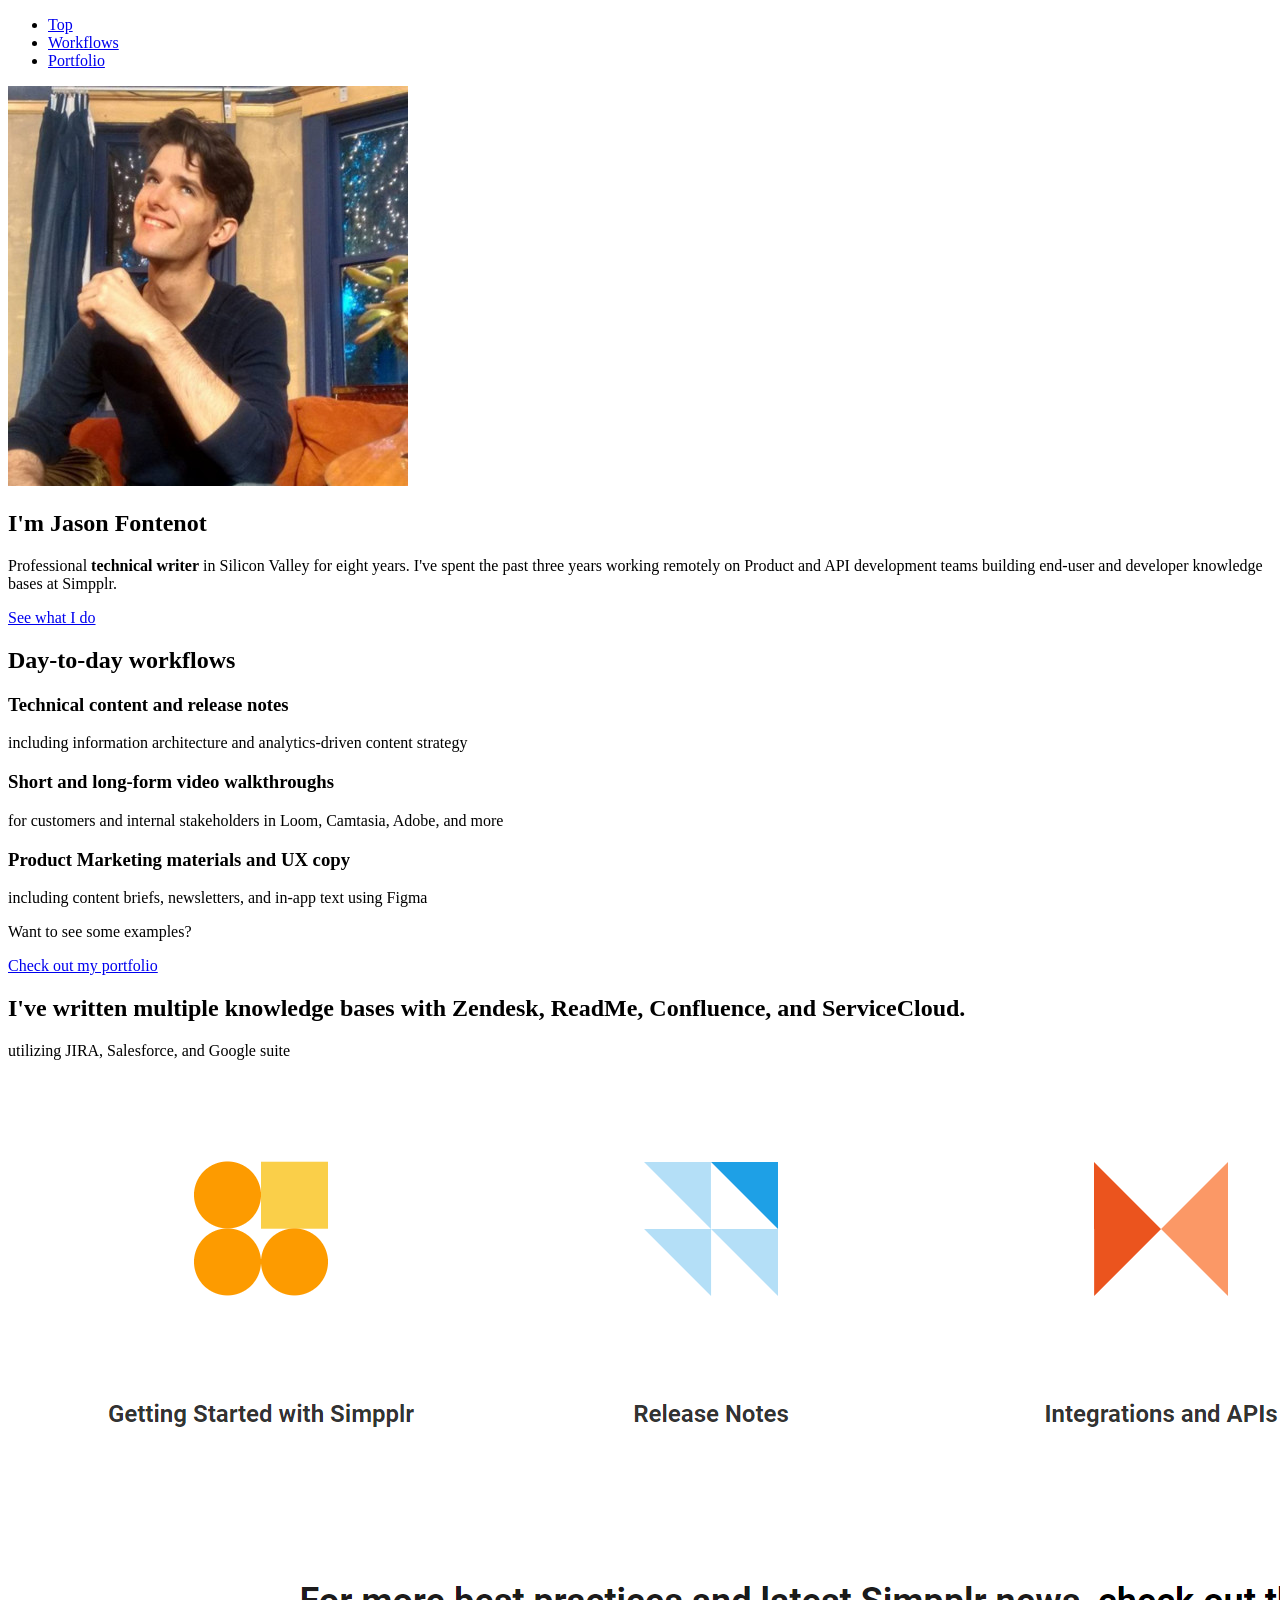
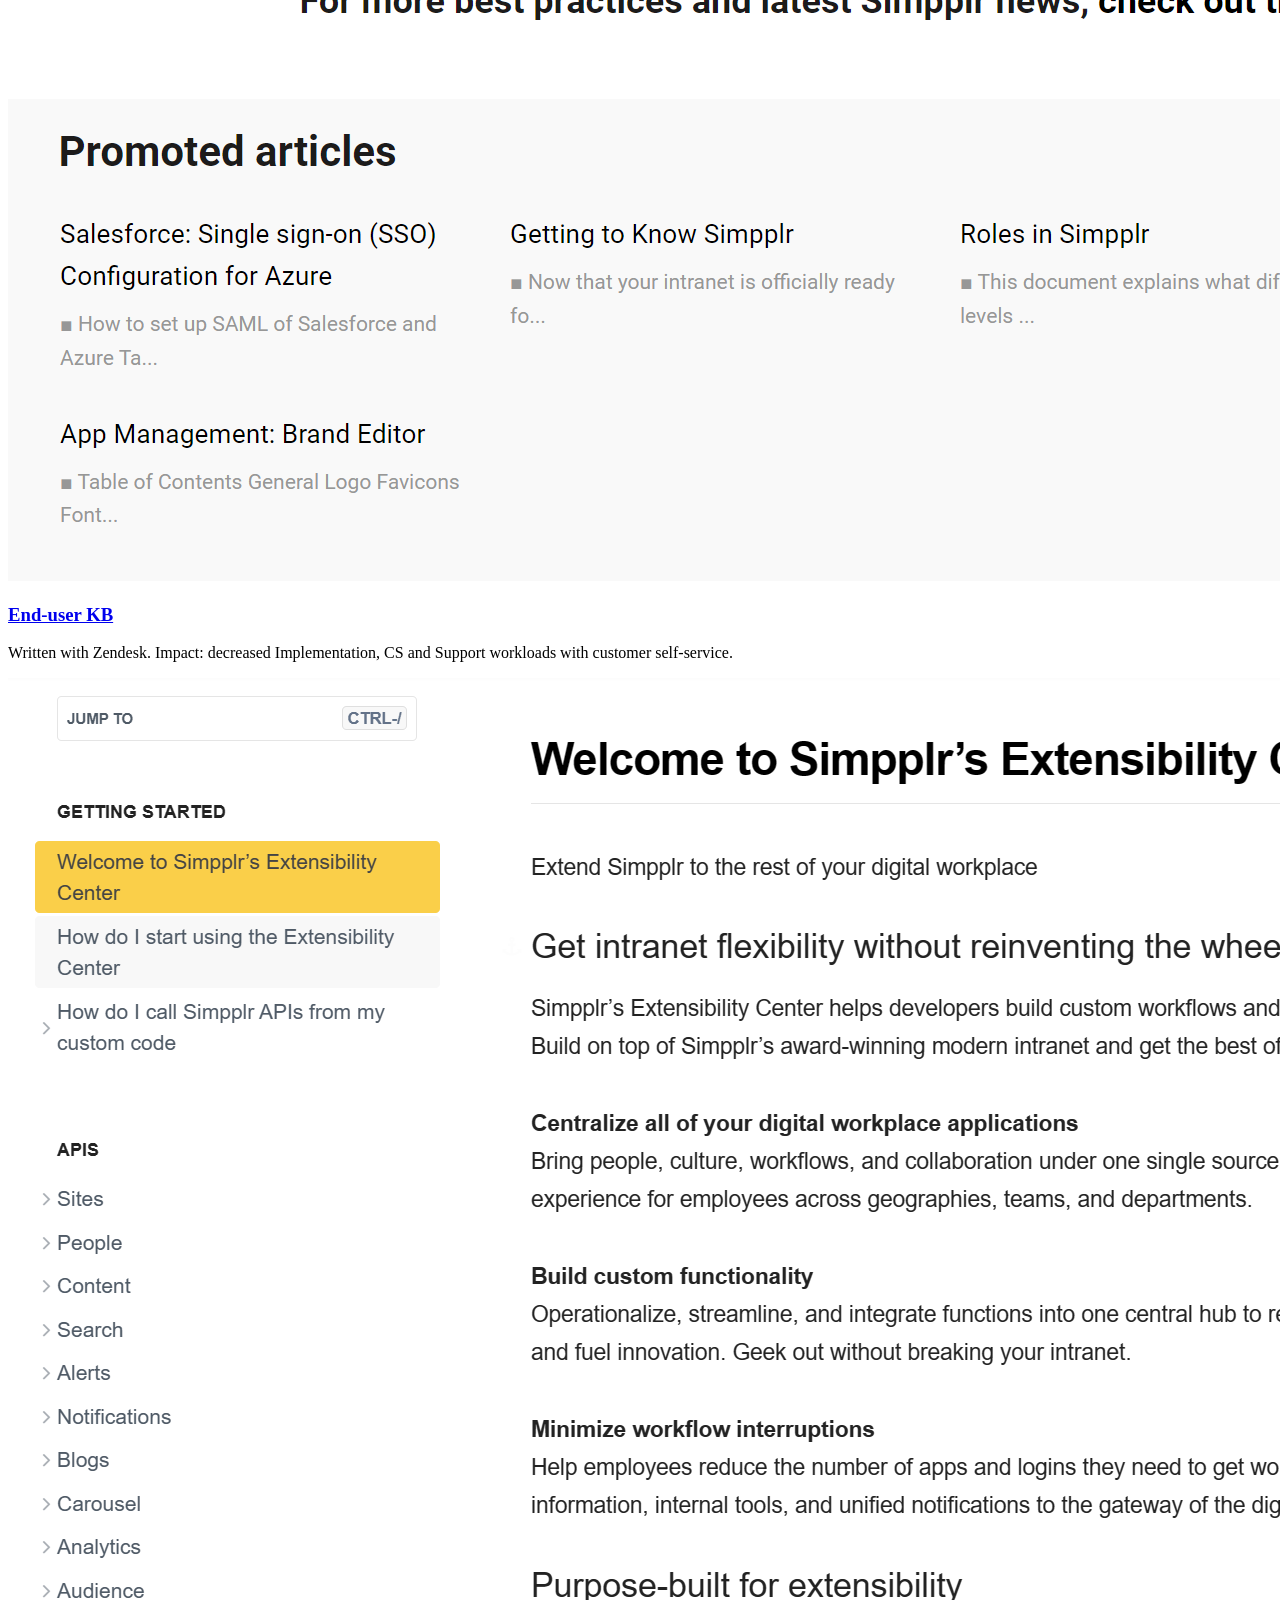
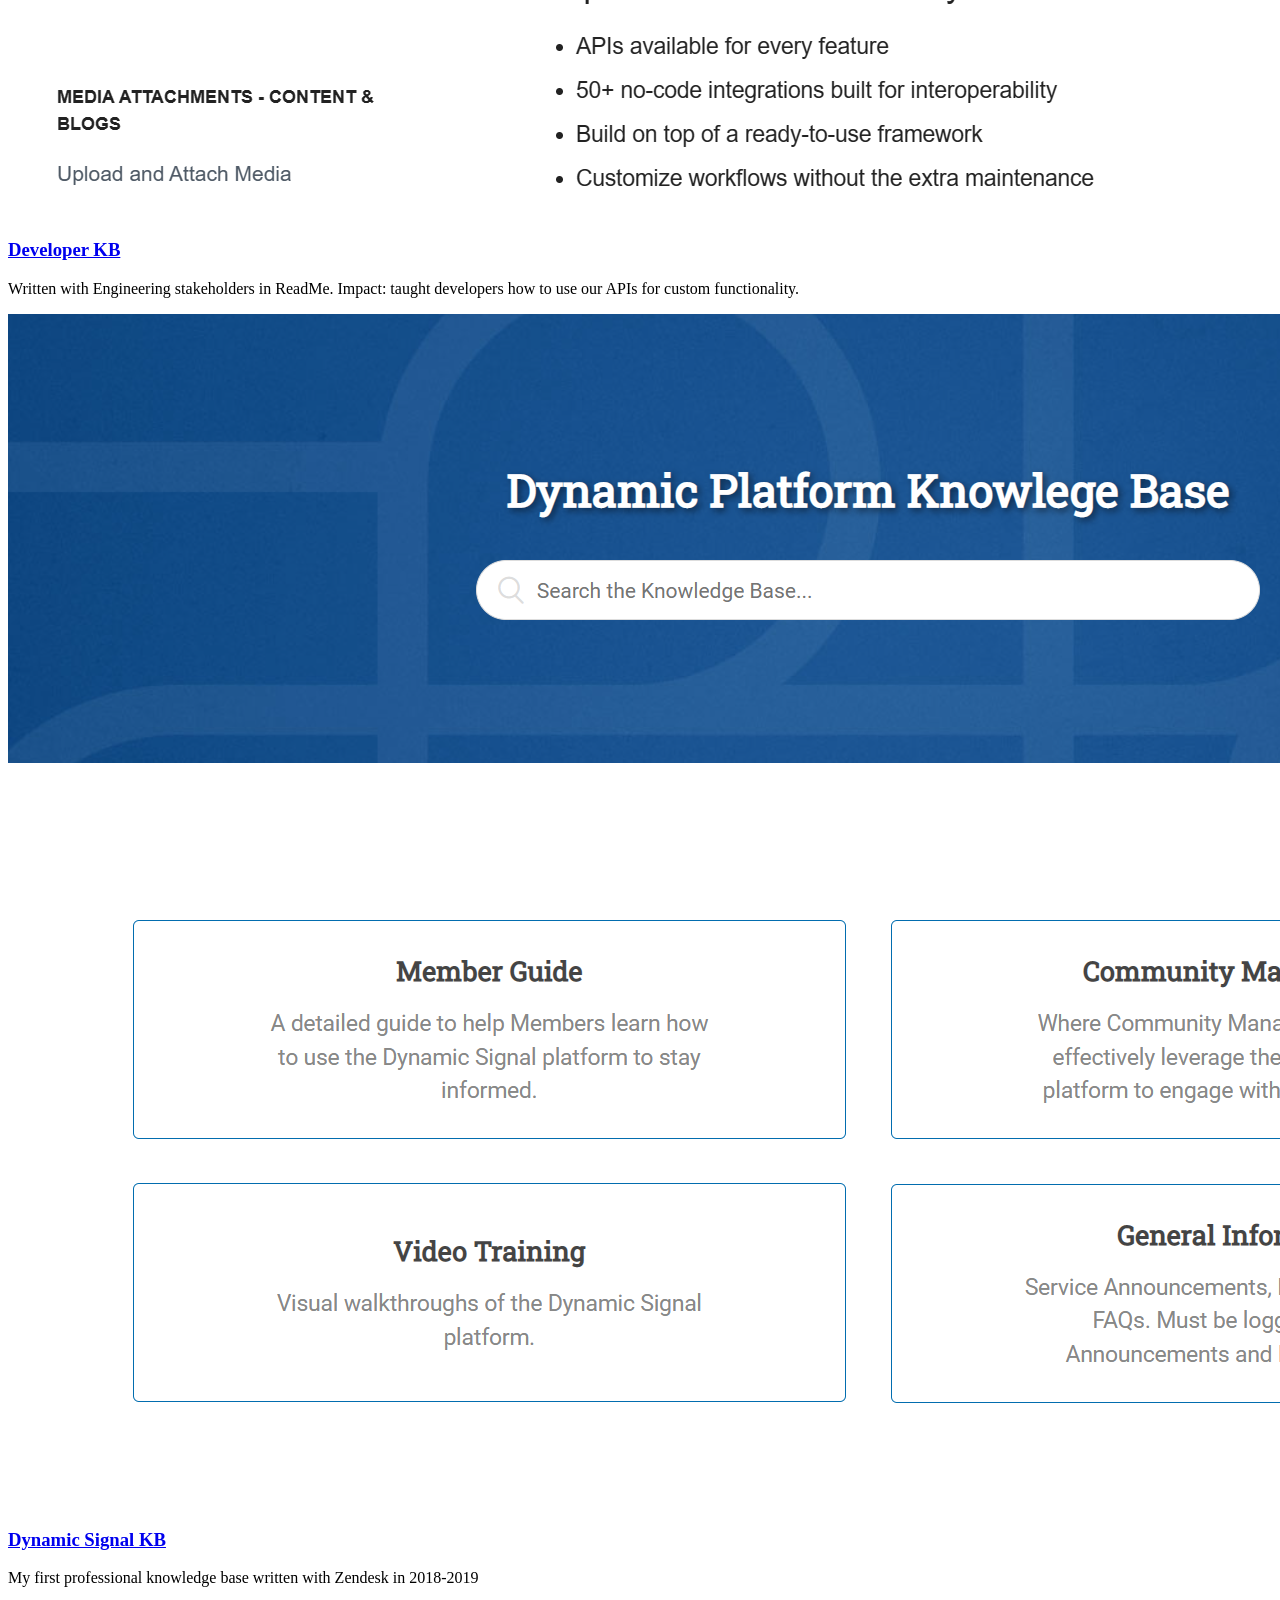
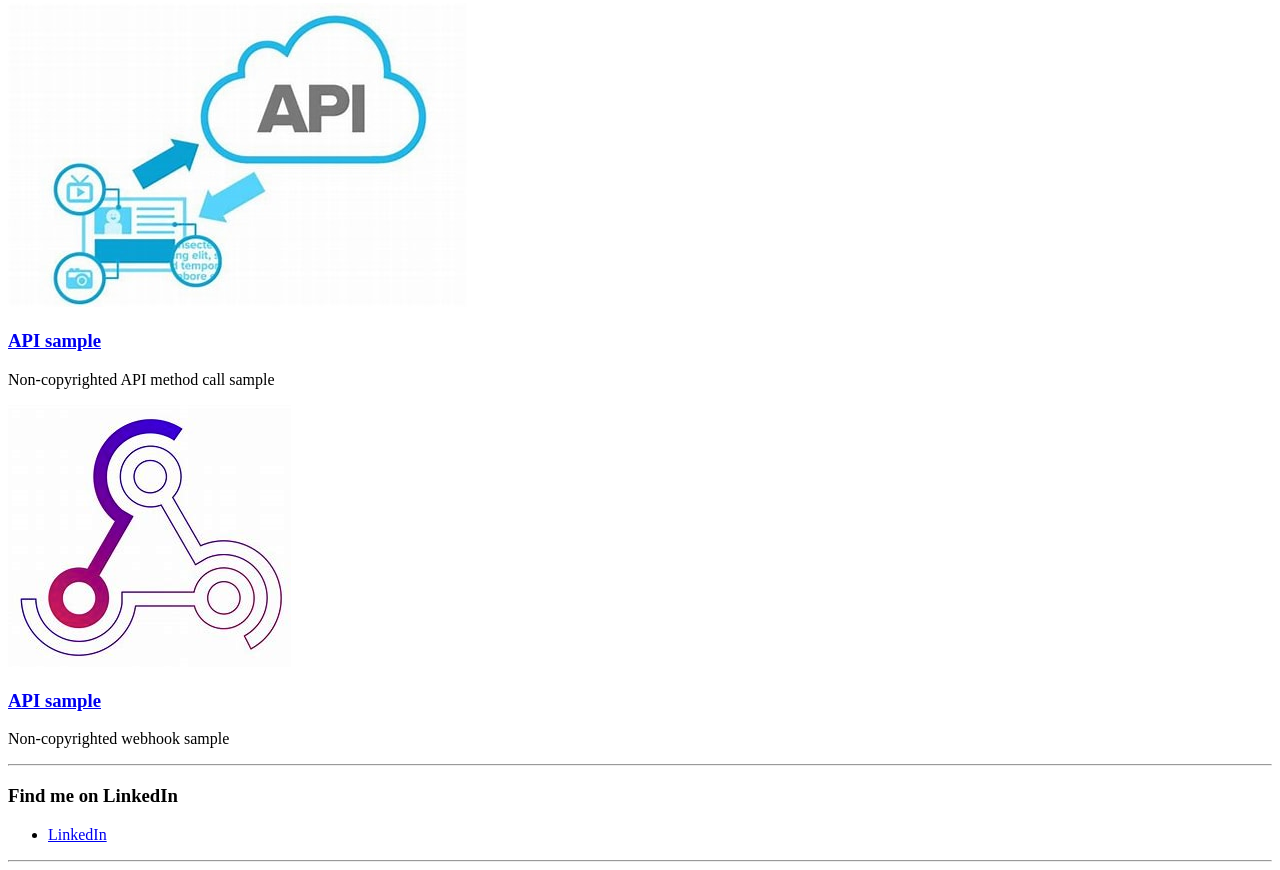
==== index.html @ 1c4f6314 "Add files via upload" ====
<!DOCTYPE HTML>
<!--
	Miniport by HTML5 UP
	html5up.net | @ajlkn
	Free for personal and commercial use under the CCA 3.0 license (html5up.net/license)
-->
<html>
	<head>
		<title>Miniport by HTML5 UP</title>
		<meta charset="utf-8" />
		<meta name="viewport" content="width=device-width, initial-scale=1, user-scalable=no" />
		<link rel="stylesheet" href="assets/css/main.css" />
	</head>
	<body class="is-preload">

		<!-- Nav -->
			<nav id="nav">
				<ul class="container">
					<li><a href="#top">Top</a></li>
					<li><a href="#work">Workflows</a></li>
					<li><a href="#portfolio">Portfolio</a></li>
				</ul>
			</nav>

		<!-- Home -->
			<article id="top" class="wrapper style1">
				<div class="container">
					<div class="row">
						<div class="col-4 col-5-large col-12-medium">
							<span class="image fit"><img src="images/me1.jpeg" alt="" /></span>
						</div>
						<div class="col-8 col-7-large col-12-medium">
							<header>
								<h1>I'm <strong>Jason Fontenot</strong></h1>
							</header>
							<p>Professional <strong>technical writer</strong> in Silicon Valley for eight years. I've spent the past three years working remotely on Product and API development teams building end-user and developer knowledge bases at Simpplr.</p>
							<a href="#work" class="button large scrolly">See what I do</a>
						</div>
					</div>
				</div>
			</article>

		<!-- Work -->
			<article id="work" class="wrapper style2">
				<div class="container">
					<header>
						<h2>Day-to-day workflows</h2>
					</header>
					<div class="row aln-center">
						<div class="col-4 col-6-medium col-12-small">
							<section class="box style1">
								<span class="icon featured fa-comments"></span>
								<h3>Technical content and release notes</h3>
								<p>including information architecture and analytics-driven content strategy</p>
							</section>
						</div>
						<div class="col-4 col-6-medium col-12-small">
							<section class="box style1">
								<span class="icon solid featured fa-camera-retro"></span>
								<h3>Short and long-form video walkthroughs</h3>
								<p>for customers and internal stakeholders in Loom, Camtasia, Adobe, and more</p>
							</section>
						</div>
						<div class="col-4 col-6-medium col-12-small">
							<section class="box style1">
								<span class="icon featured fa-thumbs-up"></span>
								<h3>Product Marketing materials and UX copy</h3>
								<p>including content briefs, newsletters, and in-app text using Figma</p>
							</section>
						</div>
					</div>
					<footer>
						<p>Want to see some examples?</p>
						<a href="#portfolio" class="button large scrolly">Check out my portfolio</a>
					</footer>
				</div>
			</article>

		<!-- Portfolio -->
			<article id="portfolio" class="wrapper style3">
				<div class="container">
					<header>
						<h2>I've written multiple knowledge bases with Zendesk, ReadMe, Confluence, and ServiceCloud.</h2>
						<p>utilizing JIRA, Salesforce, and Google suite</p>
					</header>
					<div class="row">
						<div class="col-4 col-6-medium col-12-small">
							<article class="box style2">
								<a href="#" class="image featured"><img src="images/2.png" alt="" /></a>
								<h3><a href="https://support.simpplr.com">End-user KB</a></h3>
								<p>Written with Zendesk. Impact: decreased Implementation, CS and Support workloads with customer self-service.</p>
							</article>
						</div>
						<div class="col-4 col-6-medium col-12-small">
							<article class="box style2">
								<a href="#" class="image featured"><img src="images/3.png" alt="" /></a>
								<h3><a href="https://developer.simpplr.com">Developer KB</a></h3>
								<p>Written with Engineering stakeholders in ReadMe. Impact: taught developers how to use our APIs for custom functionality. </p>
							</article>
						</div>
						<div class="col-4 col-6-medium col-12-small">
							<article class="box style2">
								<a href="#" class="image featured"><img src="images/4.png" alt="" /></a>
								<h3><a href="https://support.dynamicsignal.com">Dynamic Signal KB</a></h3>
								<p>My first professional knowledge base written with Zendesk in 2018-2019</p>
							</article>
						</div>
						<div class="col-4 col-6-medium col-12-small">
							<article class="box style2">
								<a href="#" class="image featured"><img src="images/api_method_call.jpeg" alt="" /></a>
								<h3><a href="https://drive.google.com/file/d/165rZLOHbau5ZhOkybQP9FbZxu6Ftj5J6/view?usp=share_link">API sample</a></h3>
								<p>Non-copyrighted API method call sample</p>
							</article>
						</div>
						<div class="col-4 col-6-medium col-12-small">
							<article class="box style2">
								<a href="#" class="image featured"><img src="images/webhook3.png" alt="" /></a>
								<h3><a href="https://drive.google.com/file/d/1gLzHVwP81_8D7y2-YmIqCw_utm7JbhBW/view?usp=share_link">API sample</a></h3>
								<p>Non-copyrighted webhook sample</p>
							</article>
						</div>
					</div>
				</div>
			</article>

		
						<div class="col-12">
							<hr />
							<h3>Find me on LinkedIn</h3>
							<ul class="social">
								<li><a href="https://www.linkedin.com/in/jason-f-2b9b86119/" class="icon brands fa-linkedin-in"><span class="label">LinkedIn</span></a></li>
								<!--
								<li><a href="#" class="icon solid fa-rss"><span>RSS</span></a></li>
								<li><a href="#" class="icon brands fa-instagram"><span>Instagram</span></a></li>
								<li><a href="#" class="icon brands fa-foursquare"><span>Foursquare</span></a></li>
								<li><a href="#" class="icon brands fa-skype"><span>Skype</span></a></li>
								<li><a href="#" class="icon brands fa-soundcloud"><span>Soundcloud</span></a></li>
								<li><a href="#" class="icon brands fa-youtube"><span>YouTube</span></a></li>
								<li><a href="#" class="icon brands fa-blogger"><span>Blogger</span></a></li>
								<li><a href="#" class="icon brands fa-flickr"><span>Flickr</span></a></li>
								<li><a href="#" class="icon brands fa-vimeo"><span>Vimeo</span></a></li>
								-->
							</ul>
							<hr />
						</div>
					</div>
				</div>
			</article>

		<!-- Scripts -->
			<script src="assets/js/jquery.min.js"></script>
			<script src="assets/js/jquery.scrolly.min.js"></script>
			<script src="assets/js/browser.min.js"></script>
			<script src="assets/js/breakpoints.min.js"></script>
			<script src="assets/js/util.js"></script>
			<script src="assets/js/main.js"></script>

	</body>
</html>
---- assets/css/main.css ----
@import url("https://fonts.googleapis.com/css?family=Open+Sans:300,300italic,600,600italic,700");
@import url("fontawesome-all.min.css");

/*
	Miniport by HTML5 UP
	html5up.net | @ajlkn
	Free for personal and commercial use under the CCA 3.0 license (html5up.net/license)
*/

html, body, div, span, applet, object,
iframe, h1, h2, h3, h4, h5, h6, p, blockquote,
pre, a, abbr, acronym, address, big, cite,
code, del, dfn, em, img, ins, kbd, q, s, samp,
small, strike, strong, sub, sup, tt, var, b,
u, i, center, dl, dt, dd, ol, ul, li, fieldset,
form, label, legend, table, caption, tbody,
tfoot, thead, tr, th, td, article, aside,
canvas, details, embed, figure, figcaption,
footer, header, hgroup, menu, nav, output, ruby,
section, summary, time, mark, audio, video {
	margin: 0;
	padding: 0;
	border: 0;
	font-size: 100%;
	font: inherit;
	vertical-align: baseline;}

article, aside, details, figcaption, figure,
footer, header, hgroup, menu, nav, section {
	display: block;}

body {
	line-height: 1;
}

ol, ul {
	list-style: none;
}

blockquote, q {
	quotes: none;
}

	blockquote:before, blockquote:after, q:before, q:after {
		content: '';
		content: none;
	}

table {
	border-collapse: collapse;
	border-spacing: 0;
}

body {
	-webkit-text-size-adjust: none;
}

mark {
	background-color: transparent;
	color: inherit;
}

input::-moz-focus-inner {
	border: 0;
	padding: 0;
}

input, select, textarea {
	-moz-appearance: none;
	-webkit-appearance: none;
	-ms-appearance: none;
	appearance: none;
}

/* Basic */

	html {
		box-sizing: border-box;
	}

	*, *:before, *:after {
		box-sizing: inherit;
	}

	body {
		padding-top: 3.5em;
	}

		body.is-preload *, body.is-preload *:before, body.is-preload *:after {
			-moz-animation: none !important;
			-webkit-animation: none !important;
			-ms-animation: none !important;
			animation: none !important;
			-moz-transition: none !important;
			-webkit-transition: none !important;
			-ms-transition: none !important;
			transition: none !important;
		}

	body, input, textarea, select {
		font-family: 'Open Sans', sans-serif;
		line-height: 1.85em;
		color: #888;
		font-weight: 300;
		font-size: 13pt;
	}

	a {
		-moz-transition: color .2s ease-in-out;
		-webkit-transition: color .2s ease-in-out;
		-ms-transition: color .2s ease-in-out;
		transition: color .2s ease-in-out;
		color: #43B3E0;
		text-decoration: underline;
	}

		a:hover {
			color: #43bff0 !important;
		}

		a img {
			border: 0;
		}

	b, strong {
		font-weight: 600;
		color: #3e3e3e;
	}

	i, em {
		font-style: italic;
	}

	sub {
		position: relative;
		top: 0.5em;
		font-size: 0.8em;
	}

	sup {
		position: relative;
		top: -0.5em;
		font-size: 0.8em;
	}

	blockquote {
		border-left: solid 0.75em #eee;
		padding: 1em 0 1em 1.5em;
		font-style: italic;
	}

	h1, h2, h3, h4, h5, h6 {
		color: #3e3e3e;
		margin: 0 0 0.75em 0;
	}

	h1 a, h2 a, h3 a, h4 a, h5 a, h6 a {
		text-decoration: none;
		color: inherit;
	}

	h2, h3, h4, h5, h6 {
		font-weight: 700;
	}

	h1 {
		font-size: 3.25em;
		letter-spacing: -0.025em;
		font-weight: 300;
	}

		h1 strong {
			font-weight: 700;
		}

	h2 {
		font-size: 2em;
		letter-spacing: -0.015em;
	}

	h3 {
		font-size: 1.5em;
		letter-spacing: -0.015em;
	}

	em, i {
		font-style: italic;
	}

	br.clear {
		clear: both;
	}

	hr {
		border: 0;
		border-top: solid 1px #444;
		border-top-color: rgba(0, 0, 0, 0.35);
		box-shadow: 0px 1px 0px 0px rgba(255, 255, 255, 0.1);
		height: 1px;
		margin: 3em 0;
	}

	p, ul, ol, dl, table {
		margin-bottom: 2em;
	}

	header {
		margin: 0 0 3em 0;
	}

		header > p {
			font-size: 1.25em;
			margin: 0;
		}

	footer {
		margin: 3em 0 0 0;
	}

		footer > p {
			font-size: 1.25em;
		}

/* Container */

	.container {
		margin: 0 auto;
		max-width: calc(100% - 50px);
		width: 1200px;
	}

		.container.medium {
			width: 900px;
		}

		@media screen and (max-width: 1680px) {

			.container {
				width: 1200px;
			}

				.container.medium {
					width: 900px;
				}

		}

		@media screen and (max-width: 1280px) {

			.container {
				width: 960px;
			}

				.container.medium {
					width: 720px;
				}

		}

		@media screen and (max-width: 980px) {

			.container {
				width: 100%;
			}

				.container.medium {
					width: 75%;
				}

		}

		@media screen and (max-width: 736px) {

			.container {
				width: 100%;
				max-width: calc(100% - 30px);
			}

				.container.medium {
					width: 100%;
				}

		}

/* Row */

	.row {
		display: flex;
		flex-wrap: wrap;
		box-sizing: border-box;
		align-items: stretch;
	}

		.row > * {
			box-sizing: border-box;
		}

		.row.gtr-uniform > * > :last-child {
			margin-bottom: 0;
		}

		.row.aln-left {
			justify-content: flex-start;
		}

		.row.aln-center {
			justify-content: center;
		}

		.row.aln-right {
			justify-content: flex-end;
		}

		.row.aln-top {
			align-items: flex-start;
		}

		.row.aln-middle {
			align-items: center;
		}

		.row.aln-bottom {
			align-items: flex-end;
		}

		.row > .imp {
			order: -1;
		}

		.row > .col-1 {
			width: 8.33333%;
		}

		.row > .off-1 {
			margin-left: 8.33333%;
		}

		.row > .col-2 {
			width: 16.66667%;
		}

		.row > .off-2 {
			margin-left: 16.66667%;
		}

		.row > .col-3 {
			width: 25%;
		}

		.row > .off-3 {
			margin-left: 25%;
		}

		.row > .col-4 {
			width: 33.33333%;
		}

		.row > .off-4 {
			margin-left: 33.33333%;
		}

		.row > .col-5 {
			width: 41.66667%;
		}

		.row > .off-5 {
			margin-left: 41.66667%;
		}

		.row > .col-6 {
			width: 50%;
		}

		.row > .off-6 {
			margin-left: 50%;
		}

		.row > .col-7 {
			width: 58.33333%;
		}

		.row > .off-7 {
			margin-left: 58.33333%;
		}

		.row > .col-8 {
			width: 66.66667%;
		}

		.row > .off-8 {
			margin-left: 66.66667%;
		}

		.row > .col-9 {
			width: 75%;
		}

		.row > .off-9 {
			margin-left: 75%;
		}

		.row > .col-10 {
			width: 83.33333%;
		}

		.row > .off-10 {
			margin-left: 83.33333%;
		}

		.row > .col-11 {
			width: 91.66667%;
		}

		.row > .off-11 {
			margin-left: 91.66667%;
		}

		.row > .col-12 {
			width: 100%;
		}

		.row > .off-12 {
			margin-left: 100%;
		}

		.row.gtr-0 {
			margin-top: 0px;
			margin-left: 0px;
		}

			.row.gtr-0 > * {
				padding: 0px 0 0 0px;
			}

			.row.gtr-0.gtr-uniform {
				margin-top: 0px;
			}

				.row.gtr-0.gtr-uniform > * {
					padding-top: 0px;
				}

		.row.gtr-25 {
			margin-top: -6.25px;
			margin-left: -6.25px;
		}

			.row.gtr-25 > * {
				padding: 6.25px 0 0 6.25px;
			}

			.row.gtr-25.gtr-uniform {
				margin-top: -6.25px;
			}

				.row.gtr-25.gtr-uniform > * {
					padding-top: 6.25px;
				}

		.row.gtr-50 {
			margin-top: -12.5px;
			margin-left: -12.5px;
		}

			.row.gtr-50 > * {
				padding: 12.5px 0 0 12.5px;
			}

			.row.gtr-50.gtr-uniform {
				margin-top: -12.5px;
			}

				.row.gtr-50.gtr-uniform > * {
					padding-top: 12.5px;
				}

		.row {
			margin-top: -25px;
			margin-left: -25px;
		}

			.row > * {
				padding: 25px 0 0 25px;
			}

			.row.gtr-uniform {
				margin-top: -25px;
			}

				.row.gtr-uniform > * {
					padding-top: 25px;
				}

		.row.gtr-150 {
			margin-top: -37.5px;
			margin-left: -37.5px;
		}

			.row.gtr-150 > * {
				padding: 37.5px 0 0 37.5px;
			}

			.row.gtr-150.gtr-uniform {
				margin-top: -37.5px;
			}

				.row.gtr-150.gtr-uniform > * {
					padding-top: 37.5px;
				}

		.row.gtr-200 {
			margin-top: -50px;
			margin-left: -50px;
		}

			.row.gtr-200 > * {
				padding: 50px 0 0 50px;
			}

			.row.gtr-200.gtr-uniform {
				margin-top: -50px;
			}

				.row.gtr-200.gtr-uniform > * {
					padding-top: 50px;
				}

		@media screen and (max-width: 1680px) {

			.row {
				display: flex;
				flex-wrap: wrap;
				box-sizing: border-box;
				align-items: stretch;
			}

				.row > * {
					box-sizing: border-box;
				}

				.row.gtr-uniform > * > :last-child {
					margin-bottom: 0;
				}

				.row.aln-left {
					justify-content: flex-start;
				}

				.row.aln-center {
					justify-content: center;
				}

				.row.aln-right {
					justify-content: flex-end;
				}

				.row.aln-top {
					align-items: flex-start;
				}

				.row.aln-middle {
					align-items: center;
				}

				.row.aln-bottom {
					align-items: flex-end;
				}

				.row > .imp-xlarge {
					order: -1;
				}

				.row > .col-1-xlarge {
					width: 8.33333%;
				}

				.row > .off-1-xlarge {
					margin-left: 8.33333%;
				}

				.row > .col-2-xlarge {
					width: 16.66667%;
				}

				.row > .off-2-xlarge {
					margin-left: 16.66667%;
				}

				.row > .col-3-xlarge {
					width: 25%;
				}

				.row > .off-3-xlarge {
					margin-left: 25%;
				}

				.row > .col-4-xlarge {
					width: 33.33333%;
				}

				.row > .off-4-xlarge {
					margin-left: 33.33333%;
				}

				.row > .col-5-xlarge {
					width: 41.66667%;
				}

				.row > .off-5-xlarge {
					margin-left: 41.66667%;
				}

				.row > .col-6-xlarge {
					width: 50%;
				}

				.row > .off-6-xlarge {
					margin-left: 50%;
				}

				.row > .col-7-xlarge {
					width: 58.33333%;
				}

				.row > .off-7-xlarge {
					margin-left: 58.33333%;
				}

				.row > .col-8-xlarge {
					width: 66.66667%;
				}

				.row > .off-8-xlarge {
					margin-left: 66.66667%;
				}

				.row > .col-9-xlarge {
					width: 75%;
				}

				.row > .off-9-xlarge {
					margin-left: 75%;
				}

				.row > .col-10-xlarge {
					width: 83.33333%;
				}

				.row > .off-10-xlarge {
					margin-left: 83.33333%;
				}

				.row > .col-11-xlarge {
					width: 91.66667%;
				}

				.row > .off-11-xlarge {
					margin-left: 91.66667%;
				}

				.row > .col-12-xlarge {
					width: 100%;
				}

				.row > .off-12-xlarge {
					margin-left: 100%;
				}

				.row.gtr-0 {
					margin-top: 0px;
					margin-left: 0px;
				}

					.row.gtr-0 > * {
						padding: 0px 0 0 0px;
					}

					.row.gtr-0.gtr-uniform {
						margin-top: 0px;
					}

						.row.gtr-0.gtr-uniform > * {
							padding-top: 0px;
						}

				.row.gtr-25 {
					margin-top: -6.25px;
					margin-left: -6.25px;
				}

					.row.gtr-25 > * {
						padding: 6.25px 0 0 6.25px;
					}

					.row.gtr-25.gtr-uniform {
						margin-top: -6.25px;
					}

						.row.gtr-25.gtr-uniform > * {
							padding-top: 6.25px;
						}

				.row.gtr-50 {
					margin-top: -12.5px;
					margin-left: -12.5px;
				}

					.row.gtr-50 > * {
						padding: 12.5px 0 0 12.5px;
					}

					.row.gtr-50.gtr-uniform {
						margin-top: -12.5px;
					}

						.row.gtr-50.gtr-uniform > * {
							padding-top: 12.5px;
						}

				.row {
					margin-top: -25px;
					margin-left: -25px;
				}

					.row > * {
						padding: 25px 0 0 25px;
					}

					.row.gtr-uniform {
						margin-top: -25px;
					}

						.row.gtr-uniform > * {
							padding-top: 25px;
						}

				.row.gtr-150 {
					margin-top: -37.5px;
					margin-left: -37.5px;
				}

					.row.gtr-150 > * {
						padding: 37.5px 0 0 37.5px;
					}

					.row.gtr-150.gtr-uniform {
						margin-top: -37.5px;
					}

						.row.gtr-150.gtr-uniform > * {
							padding-top: 37.5px;
						}

				.row.gtr-200 {
					margin-top: -50px;
					margin-left: -50px;
				}

					.row.gtr-200 > * {
						padding: 50px 0 0 50px;
					}

					.row.gtr-200.gtr-uniform {
						margin-top: -50px;
					}

						.row.gtr-200.gtr-uniform > * {
							padding-top: 50px;
						}

		}

		@media screen and (max-width: 1280px) {

			.row {
				display: flex;
				flex-wrap: wrap;
				box-sizing: border-box;
				align-items: stretch;
			}

				.row > * {
					box-sizing: border-box;
				}

				.row.gtr-uniform > * > :last-child {
					margin-bottom: 0;
				}

				.row.aln-left {
					justify-content: flex-start;
				}

				.row.aln-center {
					justify-content: center;
				}

				.row.aln-right {
					justify-content: flex-end;
				}

				.row.aln-top {
					align-items: flex-start;
				}

				.row.aln-middle {
					align-items: center;
				}

				.row.aln-bottom {
					align-items: flex-end;
				}

				.row > .imp-large {
					order: -1;
				}

				.row > .col-1-large {
					width: 8.33333%;
				}

				.row > .off-1-large {
					margin-left: 8.33333%;
				}

				.row > .col-2-large {
					width: 16.66667%;
				}

				.row > .off-2-large {
					margin-left: 16.66667%;
				}

				.row > .col-3-large {
					width: 25%;
				}

				.row > .off-3-large {
					margin-left: 25%;
				}

				.row > .col-4-large {
					width: 33.33333%;
				}

				.row > .off-4-large {
					margin-left: 33.33333%;
				}

				.row > .col-5-large {
					width: 41.66667%;
				}

				.row > .off-5-large {
					margin-left: 41.66667%;
				}

				.row > .col-6-large {
					width: 50%;
				}

				.row > .off-6-large {
					margin-left: 50%;
				}

				.row > .col-7-large {
					width: 58.33333%;
				}

				.row > .off-7-large {
					margin-left: 58.33333%;
				}

				.row > .col-8-large {
					width: 66.66667%;
				}

				.row > .off-8-large {
					margin-left: 66.66667%;
				}

				.row > .col-9-large {
					width: 75%;
				}

				.row > .off-9-large {
					margin-left: 75%;
				}

				.row > .col-10-large {
					width: 83.33333%;
				}

				.row > .off-10-large {
					margin-left: 83.33333%;
				}

				.row > .col-11-large {
					width: 91.66667%;
				}

				.row > .off-11-large {
					margin-left: 91.66667%;
				}

				.row > .col-12-large {
					width: 100%;
				}

				.row > .off-12-large {
					margin-left: 100%;
				}

				.row.gtr-0 {
					margin-top: 0px;
					margin-left: 0px;
				}

					.row.gtr-0 > * {
						padding: 0px 0 0 0px;
					}

					.row.gtr-0.gtr-uniform {
						margin-top: 0px;
					}

						.row.gtr-0.gtr-uniform > * {
							padding-top: 0px;
						}

				.row.gtr-25 {
					margin-top: -6.25px;
					margin-left: -6.25px;
				}

					.row.gtr-25 > * {
						padding: 6.25px 0 0 6.25px;
					}

					.row.gtr-25.gtr-uniform {
						margin-top: -6.25px;
					}

						.row.gtr-25.gtr-uniform > * {
							padding-top: 6.25px;
						}

				.row.gtr-50 {
					margin-top: -12.5px;
					margin-left: -12.5px;
				}

					.row.gtr-50 > * {
						padding: 12.5px 0 0 12.5px;
					}

					.row.gtr-50.gtr-uniform {
						margin-top: -12.5px;
					}

						.row.gtr-50.gtr-uniform > * {
							padding-top: 12.5px;
						}

				.row {
					margin-top: -25px;
					margin-left: -25px;
				}

					.row > * {
						padding: 25px 0 0 25px;
					}

					.row.gtr-uniform {
						margin-top: -25px;
					}

						.row.gtr-uniform > * {
							padding-top: 25px;
						}

				.row.gtr-150 {
					margin-top: -37.5px;
					margin-left: -37.5px;
				}

					.row.gtr-150 > * {
						padding: 37.5px 0 0 37.5px;
					}

					.row.gtr-150.gtr-uniform {
						margin-top: -37.5px;
					}

						.row.gtr-150.gtr-uniform > * {
							padding-top: 37.5px;
						}

				.row.gtr-200 {
					margin-top: -50px;
					margin-left: -50px;
				}

					.row.gtr-200 > * {
						padding: 50px 0 0 50px;
					}

					.row.gtr-200.gtr-uniform {
						margin-top: -50px;
					}

						.row.gtr-200.gtr-uniform > * {
							padding-top: 50px;
						}

		}

		@media screen and (max-width: 980px) {

			.row {
				display: flex;
				flex-wrap: wrap;
				box-sizing: border-box;
				align-items: stretch;
			}

				.row > * {
					box-sizing: border-box;
				}

				.row.gtr-uniform > * > :last-child {
					margin-bottom: 0;
				}

				.row.aln-left {
					justify-content: flex-start;
				}

				.row.aln-center {
					justify-content: center;
				}

				.row.aln-right {
					justify-content: flex-end;
				}

				.row.aln-top {
					align-items: flex-start;
				}

				.row.aln-middle {
					align-items: center;
				}

				.row.aln-bottom {
					align-items: flex-end;
				}

				.row > .imp-medium {
					order: -1;
				}

				.row > .col-1-medium {
					width: 8.33333%;
				}

				.row > .off-1-medium {
					margin-left: 8.33333%;
				}

				.row > .col-2-medium {
					width: 16.66667%;
				}

				.row > .off-2-medium {
					margin-left: 16.66667%;
				}

				.row > .col-3-medium {
					width: 25%;
				}

				.row > .off-3-medium {
					margin-left: 25%;
				}

				.row > .col-4-medium {
					width: 33.33333%;
				}

				.row > .off-4-medium {
					margin-left: 33.33333%;
				}

				.row > .col-5-medium {
					width: 41.66667%;
				}

				.row > .off-5-medium {
					margin-left: 41.66667%;
				}

				.row > .col-6-medium {
					width: 50%;
				}

				.row > .off-6-medium {
					margin-left: 50%;
				}

				.row > .col-7-medium {
					width: 58.33333%;
				}

				.row > .off-7-medium {
					margin-left: 58.33333%;
				}

				.row > .col-8-medium {
					width: 66.66667%;
				}

				.row > .off-8-medium {
					margin-left: 66.66667%;
				}

				.row > .col-9-medium {
					width: 75%;
				}

				.row > .off-9-medium {
					margin-left: 75%;
				}

				.row > .col-10-medium {
					width: 83.33333%;
				}

				.row > .off-10-medium {
					margin-left: 83.33333%;
				}

				.row > .col-11-medium {
					width: 91.66667%;
				}

				.row > .off-11-medium {
					margin-left: 91.66667%;
				}

				.row > .col-12-medium {
					width: 100%;
				}

				.row > .off-12-medium {
					margin-left: 100%;
				}

				.row.gtr-0 {
					margin-top: 0px;
					margin-left: 0px;
				}

					.row.gtr-0 > * {
						padding: 0px 0 0 0px;
					}

					.row.gtr-0.gtr-uniform {
						margin-top: 0px;
					}

						.row.gtr-0.gtr-uniform > * {
							padding-top: 0px;
						}

				.row.gtr-25 {
					margin-top: -6.25px;
					margin-left: -6.25px;
				}

					.row.gtr-25 > * {
						padding: 6.25px 0 0 6.25px;
					}

					.row.gtr-25.gtr-uniform {
						margin-top: -6.25px;
					}

						.row.gtr-25.gtr-uniform > * {
							padding-top: 6.25px;
						}

				.row.gtr-50 {
					margin-top: -12.5px;
					margin-left: -12.5px;
				}

					.row.gtr-50 > * {
						padding: 12.5px 0 0 12.5px;
					}

					.row.gtr-50.gtr-uniform {
						margin-top: -12.5px;
					}

						.row.gtr-50.gtr-uniform > * {
							padding-top: 12.5px;
						}

				.row {
					margin-top: -25px;
					margin-left: -25px;
				}

					.row > * {
						padding: 25px 0 0 25px;
					}

					.row.gtr-uniform {
						margin-top: -25px;
					}

						.row.gtr-uniform > * {
							padding-top: 25px;
						}

				.row.gtr-150 {
					margin-top: -37.5px;
					margin-left: -37.5px;
				}

					.row.gtr-150 > * {
						padding: 37.5px 0 0 37.5px;
					}

					.row.gtr-150.gtr-uniform {
						margin-top: -37.5px;
					}

						.row.gtr-150.gtr-uniform > * {
							padding-top: 37.5px;
						}

				.row.gtr-200 {
					margin-top: -50px;
					margin-left: -50px;
				}

					.row.gtr-200 > * {
						padding: 50px 0 0 50px;
					}

					.row.gtr-200.gtr-uniform {
						margin-top: -50px;
					}

						.row.gtr-200.gtr-uniform > * {
							padding-top: 50px;
						}

		}

		@media screen and (max-width: 736px) {

			.row {
				display: flex;
				flex-wrap: wrap;
				box-sizing: border-box;
				align-items: stretch;
			}

				.row > * {
					box-sizing: border-box;
				}

				.row.gtr-uniform > * > :last-child {
					margin-bottom: 0;
				}

				.row.aln-left {
					justify-content: flex-start;
				}

				.row.aln-center {
					justify-content: center;
				}

				.row.aln-right {
					justify-content: flex-end;
				}

				.row.aln-top {
					align-items: flex-start;
				}

				.row.aln-middle {
					align-items: center;
				}

				.row.aln-bottom {
					align-items: flex-end;
				}

				.row > .imp-small {
					order: -1;
				}

				.row > .col-1-small {
					width: 8.33333%;
				}

				.row > .off-1-small {
					margin-left: 8.33333%;
				}

				.row > .col-2-small {
					width: 16.66667%;
				}

				.row > .off-2-small {
					margin-left: 16.66667%;
				}

				.row > .col-3-small {
					width: 25%;
				}

				.row > .off-3-small {
					margin-left: 25%;
				}

				.row > .col-4-small {
					width: 33.33333%;
				}

				.row > .off-4-small {
					margin-left: 33.33333%;
				}

				.row > .col-5-small {
					width: 41.66667%;
				}

				.row > .off-5-small {
					margin-left: 41.66667%;
				}

				.row > .col-6-small {
					width: 50%;
				}

				.row > .off-6-small {
					margin-left: 50%;
				}

				.row > .col-7-small {
					width: 58.33333%;
				}

				.row > .off-7-small {
					margin-left: 58.33333%;
				}

				.row > .col-8-small {
					width: 66.66667%;
				}

				.row > .off-8-small {
					margin-left: 66.66667%;
				}

				.row > .col-9-small {
					width: 75%;
				}

				.row > .off-9-small {
					margin-left: 75%;
				}

				.row > .col-10-small {
					width: 83.33333%;
				}

				.row > .off-10-small {
					margin-left: 83.33333%;
				}

				.row > .col-11-small {
					width: 91.66667%;
				}

				.row > .off-11-small {
					margin-left: 91.66667%;
				}

				.row > .col-12-small {
					width: 100%;
				}

				.row > .off-12-small {
					margin-left: 100%;
				}

				.row.gtr-0 {
					margin-top: 0px;
					margin-left: 0px;
				}

					.row.gtr-0 > * {
						padding: 0px 0 0 0px;
					}

					.row.gtr-0.gtr-uniform {
						margin-top: 0px;
					}

						.row.gtr-0.gtr-uniform > * {
							padding-top: 0px;
						}

				.row.gtr-25 {
					margin-top: -3.75px;
					margin-left: -3.75px;
				}

					.row.gtr-25 > * {
						padding: 3.75px 0 0 3.75px;
					}

					.row.gtr-25.gtr-uniform {
						margin-top: -3.75px;
					}

						.row.gtr-25.gtr-uniform > * {
							padding-top: 3.75px;
						}

				.row.gtr-50 {
					margin-top: -7.5px;
					margin-left: -7.5px;
				}

					.row.gtr-50 > * {
						padding: 7.5px 0 0 7.5px;
					}

					.row.gtr-50.gtr-uniform {
						margin-top: -7.5px;
					}

						.row.gtr-50.gtr-uniform > * {
							padding-top: 7.5px;
						}

				.row {
					margin-top: -15px;
					margin-left: -15px;
				}

					.row > * {
						padding: 15px 0 0 15px;
					}

					.row.gtr-uniform {
						margin-top: -15px;
					}

						.row.gtr-uniform > * {
							padding-top: 15px;
						}

				.row.gtr-150 {
					margin-top: -22.5px;
					margin-left: -22.5px;
				}

					.row.gtr-150 > * {
						padding: 22.5px 0 0 22.5px;
					}

					.row.gtr-150.gtr-uniform {
						margin-top: -22.5px;
					}

						.row.gtr-150.gtr-uniform > * {
							padding-top: 22.5px;
						}

				.row.gtr-200 {
					margin-top: -30px;
					margin-left: -30px;
				}

					.row.gtr-200 > * {
						padding: 30px 0 0 30px;
					}

					.row.gtr-200.gtr-uniform {
						margin-top: -30px;
					}

						.row.gtr-200.gtr-uniform > * {
							padding-top: 30px;
						}

		}

/* Form */

	form label {
		color: #3e3e3e;
		font-weight: 700;
		display: block;
		margin: 0 0 0.5em 0;
	}

	form input[type=text],
	form input[type=email],
	form input[type=password],
	form select,
	form textarea {
		-moz-transition: background .2s ease-in-out, box-shadow .2s ease-in-out;
		-webkit-transition: background .2s ease-in-out, box-shadow .2s ease-in-out;
		-ms-transition: background .2s ease-in-out, box-shadow .2s ease-in-out;
		transition: background .2s ease-in-out, box-shadow .2s ease-in-out;
		-webkit-appearance: none;
		display: block;
		border: 0;
		padding: 0.75em;
		font-size: 1em;
		border-radius: 8px;
		border: solid 1px #ddd;
		background: #fff;
		color: #bbb;
		box-shadow: inset 0px 2px 3px 1px rgba(0, 0, 0, 0.05), 0px 1px 0px 0px rgba(255, 255, 255, 0.025);
		width: 100%;
	}

		form input[type=text]:focus,
		form input[type=email]:focus,
		form input[type=password]:focus,
		form select:focus,
		form textarea:focus {
			background: #fafafa;
			box-shadow: inset 0px 2px 5px 0px rgba(0, 0, 0, 0.05), 0px 1px 0px 0px rgba(255, 255, 255, 0.025), inset 0px 0px 2px 1px #43bff0;
		}

	form textarea {
		height: 15em;
	}

	form .actions:last-child {
		margin-bottom: 0;
	}

	form ::-webkit-input-placeholder {
		color: #555 !important;
	}

	form :-moz-placeholder {
		color: #555 !important;
	}

	form ::-moz-placeholder {
		color: #555 !important;
	}

	form :-ms-input-placeholder {
		color: #555 !important;
	}

	form ::-moz-focus-inner {
		border: 0;
	}

/* Tables */

	table {
		width: 100%;
	}

		table.default {
			width: 100%;
		}

			table.default tr {
				border-top: solid 1px #eee;
			}

				table.default tr:first-child {
					border-top: 0;
				}

			table.default td {
				padding: 0.5em 1em 0.5em 1em;
			}

			table.default th {
				text-align: left;
				padding: 0.5em 1em 0.5em 1em;
				font-weight: 600;
				margin: 0 0 1em 0;
			}

			table.default thead {
				background: #4f4f4f;
				color: #fff;
			}

/* Section/Article */

	section, article {
		margin-bottom: 3em;
	}

	section > :last-child,
	article > :last-child,
	section:last-child,
	article:last-child {
		margin-bottom: 0;
	}

/* Image */

	.image {
		display: inline-block;
		position: relative;
	}

		.image img {
			display: block;
			width: 100%;
		}

		.image.fit {
			display: block;
			width: 100%;
		}

		.image.featured {
			display: block;
			width: 100%;
			margin: 0 0 2em 0;
		}

		.image.left {
			float: left;
			margin: 0 2em 2em 0;
		}

		.image.centered {
			display: block;
			margin: 0 0 2em 0;
		}

			.image.centered img {
				margin: 0 auto;
				width: auto;
			}

/* Button */

	input[type="button"],
	input[type="submit"],
	input[type="reset"],
	button,
	.button {
		background-image: url("images/bg.png"), -moz-linear-gradient(top, rgba(0, 0, 0, 0), rgba(0, 0, 0, 0.2));
		background-image: url("images/bg.png"), -webkit-linear-gradient(top, rgba(0, 0, 0, 0), rgba(0, 0, 0, 0.2));
		background-image: url("images/bg.png"), -ms-linear-gradient(top, rgba(0, 0, 0, 0), rgba(0, 0, 0, 0.2));
		background-image: url("images/bg.png"), linear-gradient(top, rgba(0, 0, 0, 0), rgba(0, 0, 0, 0.2));
		-moz-transition: background-color .2s ease-in-out;
		-webkit-transition: background-color .2s ease-in-out;
		-ms-transition: background-color .2s ease-in-out;
		transition: background-color .2s ease-in-out;
		-webkit-appearance: none;
		position: relative;
		display: inline-block;
		color: #fff !important;
		text-decoration: none;
		font-weight: 700;
		border: 0;
		outline: 0;
		cursor: pointer;
		border-radius: 8px;
		text-shadow: -1px -1px 0.5px rgba(0, 0, 0, 0.5);
		overflow: hidden;
		box-shadow: inset 0px 0px 0px 1px rgba(0, 0, 0, 0.5), inset 0px 2px 1px 0px rgba(255, 255, 255, 0.75);
		background-color: #43B3E0;
		padding: 1em 2.35em 1em 2.35em;
		font-size: 1.1em;
		max-width: 24em;
	}

		input[type="button"]:hover,
		input[type="submit"]:hover,
		input[type="reset"]:hover,
		button:hover,
		.button:hover {
			background-color: #43bff0;
			color: #fff !important;
		}

		input[type="button"]:active,
		input[type="submit"]:active,
		input[type="reset"]:active,
		button:active,
		.button:active {
			background-color: #3BA8D3;
			top: 1px;
		}

		input[type="button"].large,
		input[type="submit"].large,
		input[type="reset"].large,
		button.large,
		.button.large {
			font-size: 1.5em;
			letter-spacing: -0.025em;
		}

		input[type="button"].alt,
		input[type="submit"].alt,
		input[type="reset"].alt,
		button.alt,
		.button.alt {
			background-color: #444;
			box-shadow: inset 0px 0px 0px 1px #242424, inset 0px 2px 1px 0px rgba(255, 255, 255, 0.2);
		}

			input[type="button"].alt:hover,
			input[type="submit"].alt:hover,
			input[type="reset"].alt:hover,
			button.alt:hover,
			.button.alt:hover {
				background-color: #4f4f4f;
				color: #fff !important;
			}

			input[type="button"].alt:active,
			input[type="submit"].alt:active,
			input[type="reset"].alt:active,
			button.alt:active,
			.button.alt:active {
				background-color: #3f3f3f;
			}

/* List */

	ul {
		list-style: disc;
		padding-left: 1em;
	}

		ul li {
			padding-left: 0.5em;
		}

	ol {
		list-style: decimal;
		padding-left: 1.25em;
	}

		ol li {
			padding-left: 0.25em;
		}

/* Social */

	ul.social {
		cursor: default;
		margin: 0;
		list-style: none;
		padding-left: 0;
	}

		ul.social li {
			position: relative;
			display: inline-block;
			margin: 0.25em;
			top: 0;
			padding-left: 0;
		}

			ul.social li a {
				-moz-transition: top .2s ease-in-out;
				-webkit-transition: top .2s ease-in-out;
				-ms-transition: top .2s ease-in-out;
				transition: top .2s ease-in-out;
				display: block;
				width: 48px;
				height: 48px;
				border-radius: 6px;
				top: 0;
				position: relative;
			}

				ul.social li a:before {
					background-image: url("images/bg.png"), -moz-linear-gradient(top, rgba(0, 0, 0, 0), rgba(0, 0, 0, 0.2));
					background-image: url("images/bg.png"), -webkit-linear-gradient(top, rgba(0, 0, 0, 0), rgba(0, 0, 0, 0.2));
					background-image: url("images/bg.png"), -ms-linear-gradient(top, rgba(0, 0, 0, 0), rgba(0, 0, 0, 0.2));
					background-image: url("images/bg.png"), linear-gradient(top, rgba(0, 0, 0, 0), rgba(0, 0, 0, 0.2));
					-moz-transition: background-color .2s ease-in-out;
					-webkit-transition: background-color .2s ease-in-out;
					-ms-transition: background-color .2s ease-in-out;
					transition: background-color .2s ease-in-out;
					background-color: #444;
					border-radius: 6px;
					box-shadow: inset 0px 0px 0px 1px #282828, inset 0px 2px 1px 0px rgba(255, 255, 255, 0.1);
					color: #2E2E2E !important;
					display: block;
					font-size: 26px;
					height: 48px;
					line-height: 48px;
					text-align: center;
					outline: 0;
					overflow: hidden;
					text-shadow: 1px 1px 0px rgba(255, 255, 255, 0.1);
					width: 48px;
				}

				ul.social li a.fa-twitter {
					background-color: #2DAAE4;
				}

				ul.social li a.fa-facebook-f {
					background-color: #3C5A98;
				}

				ul.social li a.fa-dribbble {
					background-color: #C4376B;
				}

				ul.social li a.fa-linkedin-in {
					background-color: #006599;
				}

				ul.social li a.fa-tumblr {
					background-color: #51718A;
				}

				ul.social li a.fa-google-plus {
					background-color: #DA2713;
				}

				ul.social li a.fa-github {
					background-color: #FAFAFA;
				}

				ul.social li a.fa-rss {
					background-color: #F2600B;
				}

				ul.social li a.fa-instagram {
					background-color: #E0D7C8;
				}

				ul.social li a.fa-foursquare {
					background-color: #39A3D4;
				}

				ul.social li a.fa-skype {
					background-color: #10BEF1;
				}

				ul.social li a.fa-soundcloud {
					background-color: #FE5419;
				}

				ul.social li a.fa-youtube {
					background-color: #BF2E25;
				}

				ul.social li a.fa-blogger {
					background-color: #FF6501;
				}

				ul.social li a.fa-flickr {
					background-color: #0062DB;
				}

				ul.social li a.fa-vimeo {
					background-color: #4C8AB0;
				}

				ul.social li a:hover {
					top: -5px;
				}

					ul.social li a:hover:before {
						background-color: transparent;
					}

/* Actions */

	ul.actions {
		list-style: none;
		padding-left: 0;
	}

		ul.actions li {
			display: inline-block;
			margin: 0 0 0 1em;
			padding-left: 0;
		}

			ul.actions li:first-child {
				margin-left: 0;
			}

/* Box */

	.box {
		background: #fff;
		box-shadow: inset 0px 0px 0px 1px rgba(0, 0, 0, 0.15), 0px 2px 3px 0px rgba(0, 0, 0, 0.1);
		text-align: center;
		padding: 2em;
	}

		.box.style1 {
			padding: 3em 2em 3.5em 2em;
		}

			.box.style1 h3 {
				margin-bottom: 0.5em;
			}

		.box.style2 h3 {
			margin-bottom: 0.25em;
		}

		.box.style2 .image {
			position: relative;
			left: 2em;
			top: 2em;
			margin: -4em 0 4em -4em;
			width: auto;
		}

/* Icons */

	.icon {
		text-decoration: none;
		text-decoration: none;
	}

		.icon:before {
			-moz-osx-font-smoothing: grayscale;
			-webkit-font-smoothing: antialiased;
			display: inline-block;
			font-style: normal;
			font-variant: normal;
			text-rendering: auto;
			line-height: 1;
			text-transform: none !important;
			font-family: 'Font Awesome 5 Free';
			font-weight: 400;
		}

		.icon:before {
			font-size: 1.25em;
		}

		.icon > .label {
			display: none;
		}

		.icon.solid:before {
			font-weight: 900;
		}

		.icon.brands:before {
			font-family: 'Font Awesome 5 Brands';
		}

		.icon.featured {
			color: #EA8A95;
			display: block;
			margin: 0 0 1.5em 0;
			cursor: default;
		}

			.icon.featured:before {
				font-size: 6em;
			}

/* Wrappers */

	.wrapper {
		background-image: url("images/bg.png");
		box-shadow: inset 0px 1px 0px 0px rgba(0, 0, 0, 0.05), inset 0px 2px 3px 0px rgba(0, 0, 0, 0.1);
		padding: 8em 0 8em 0;
		text-align: center;
	}

		.wrapper.style1 {
			background-image: none;
			background-color: #fff;
		}

		.wrapper.style2 {
			background-color: #fafafa;
			text-shadow: 1px 1px 0px #fff;
		}

		.wrapper.style3 {
			background-color: #f4f4f4;
			text-shadow: 1px 1px 0px #fff;
		}

		.wrapper.style4 {
			background-color: #303030;
			color: #999;
			text-shadow: -1px -1px 0px #181818;
		}

			.wrapper.style4 h1, .wrapper.style4 h2, .wrapper.style4 h3, .wrapper.style4 h4, .wrapper.style4 h5, .wrapper.style4 h6 {
				color: #fff;
			}

			.wrapper.style4 form input[type=text],
			.wrapper.style4 form input[type=password],
			.wrapper.style4 form select,
			.wrapper.style4 form textarea {
				border: none;
				background: #282828;
			}

				.wrapper.style4 form input[type=text]:focus,
				.wrapper.style4 form input[type=password]:focus,
				.wrapper.style4 form select:focus,
				.wrapper.style4 form textarea:focus {
					background: #252525;
				}

/* Nav */

	#nav {
		background-color: #282828;
		text-align: center;
		position: fixed;
		left: 0;
		top: 0;
		width: 100%;
		z-index: 10000;
		cursor: default;
		height: 3.5em;
		line-height: 3.5em;
	}

		#nav ul {
			margin-bottom: 0;
			list-style: none;
			padding-left: 0;
		}

		#nav li {
			display: inline-block;
			padding-left: 0;
		}

		#nav a {
			-moz-transition: background-color .2s ease-in-out;
			-webkit-transition: background-color .2s ease-in-out;
			-ms-transition: background-color .2s ease-in-out;
			transition: background-color .2s ease-in-out;
			position: relative;
			display: block;
			color: #fff;
			text-decoration: none;
			outline: 0;
			font-weight: 600;
			border-radius: 8px;
			color: #fff;
			height: 2.5em;
			line-height: 2.5em;
			padding: 0 1.25em;
		}

			#nav a:hover {
				color: #fff !important;
				background: #383838;
			}

			#nav a.active {
				background: #484848;
			}

				#nav a.active:before {
					content: '';
					display: block;
					position: absolute;
					bottom: -0.6em;
					left: 50%;
					margin-left: -0.75em;
					border-left: solid 0.75em transparent;
					border-right: solid 0.75em transparent;
					border-top: solid 0.6em #282828;
				}

/* Articles */

	body > article {
		margin-bottom: 0;
	}

	#top {
		padding: 10em 0 10em 0;
		text-align: left;
	}

		#top .image {
			border-radius: 100%;
			width: 20em;
			height: 20em;
			margin: 0;
		}

			#top .image img {
				border-radius: 100%;
			}

		#top h1 {
			margin-top: 0.35em;
		}

		#top p {
			font-size: 1.5em;
			line-height: 1.75em;
		}

			#top p a {
				color: inherit;
			}

	#contact footer {
		font-size: 0.9em;
	}

/* Copyright */

	#copyright {
		color: #666;
		font-size: 1em;
		line-height: 1em;
		list-style: none;
		padding-left: 0;
		margin-bottom: 0;
	}

		#copyright li {
			display: inline-block;
			border-left: solid 1px rgba(0, 0, 0, 0.5);
			box-shadow: -1px 0px 0px 0px rgba(255, 255, 255, 0.1);
			padding: 0 0 0 1em;
			margin: 0 0 0 1em;
		}

			#copyright li:first-child {
				border: 0;
				box-shadow: none;
				padding-left: 0;
				margin-left: 0;
			}

		#copyright a {
			-moz-transition: color .2s ease-in-out;
			-webkit-transition: color .2s ease-in-out;
			-ms-transition: color .2s ease-in-out;
			transition: color .2s ease-in-out;
			color: inherit;
		}

			#copyright a:hover {
				color: #777;
			}

/* Large */

	@media screen and (max-width: 1280px) {

		/* Basic */

			body {
				font-size: 11pt;
			}

			input, textarea, select {
				font-size: 11pt;
			}

			header {
				margin: 0 0 4em 0;
			}

		/* Wrappers */

			.wrapper {
				padding: 5em 0 5em 0;
				text-align: center;
			}

				.wrapper.style4 .row-special {
					margin: 2em 0 0 0;
					padding: 2em 0 2em 0;
				}

		/* Articles */

			#top {
				padding: 8em 0;
			}

				#top .image {
					width: 24em;
					height: 24em;
					margin: 0;
				}

	}

/* Medium */

	@media screen and (max-width: 980px) {

		/* Articles */

			#top {
				text-align: center;
				padding: 5em 0;
			}

				#top .image {
					margin: 0 auto 2em auto;
				}

	}

/* Small */

	@media screen and (max-width: 736px) {

		/* Basic */

			body {
				padding-top: 44px;
			}

			body, input, textarea, select {
				line-height: 1.75em;
				font-size: 10pt;
				letter-spacing: 0;
			}

			h1, h2, h3, h4, h5, h6 {
				font-size: 1.25em;
				margin: 0 0 0.4em 0;
			}

			h1 {
				font-size: 2.25em;
				line-height: 1.25em;
			}

			header {
				margin: 0 0 2em 0;
			}

				header > p {
					font-size: 1.25em;
				}

			footer {
				margin: 2.5em 0 0 0;
			}

				footer > p {
					font-size: 1.25em;
				}

			hr {
				margin: 1.5em 0 2em 0;
			}

		/* Section/Article */

			section, article {
				clear: both;
			}

		/* Button */

			input[type="button"],
			input[type="submit"],
			input[type="reset"],
			button,
			.button {
				text-align: center;
				font-size: 1.2em;
				width: 100%;
				padding: 1em 0 1em 0;
			}

				input[type="button"].large,
				input[type="submit"].large,
				input[type="reset"].large,
				button.large,
				.button.large {
					font-size: 1.2em;
					letter-spacing: 0;
				}

		/* Social */

			ul.social {
				padding: 1em 0.5em 0 0.5em;
			}

				ul.social li {
					margin: 0.5em 0.5em 0.5em 0.5em;
				}

					ul.social li a {
						top: 0 !important;
					}

						ul.social li a:before {
							background-color: transparent !important;
						}

		/* Actions */

			ul.actions {
				margin: 0;
			}

				ul.actions li {
					display: block;
					margin: 15px 0 0 0;
				}

					ul.actions li:first-child {
						margin-top: 0;
					}

		/* Box */

			.box {
				padding: 30px 20px 30px 20px;
				margin: 0 0 20px 0 !important;
			}

				.box h3 {
					margin-bottom: 0.25em;
				}

				.box .image.centered {
					margin-bottom: 1em;
				}

				.box .image.featured {
					position: relative;
					left: 20px;
					top: 20px;
					margin: -50px 0 50px -40px;
					width: auto;
				}

				.box.style1 {
					max-width: 32em;
					margin-left: auto !important;
					margin-right: auto !important;
				}

				.box.style2 {
					max-width: 32em;
					margin-left: auto !important;
					margin-right: auto !important;
				}

		/* Wrappers */

			.wrapper {
				padding: 3em 0;
				text-align: center;
			}

		/* Nav */

			#nav {
				height: 44px;
				line-height: 44px;
			}

				#nav a {
					padding: 0 0.75em;
					height: inherit;
					line-height: inherit;
					border-radius: 0;
				}

					#nav a:hover {
						background-color: transparent;
					}

		/* Articles */

			#top {
				padding: 3em 0;
			}

				#top .image {
					width: 15em;
					height: 15em;
					margin-bottom: 0;
				}

				#top p {
					font-size: 1em;
				}

			#contact footer {
				margin: 0;
			}

		/* Copyright */

			#copyright {
				font-size: 1em;
				margin: 0;
			}

				#copyright li {
					display: block;
					margin: 1em 0 0 0;
					padding: 0;
					box-shadow: none;
					border-left: 0;
				}

					#copyright li:first-child {
						margin-top: 0;
					}

	}
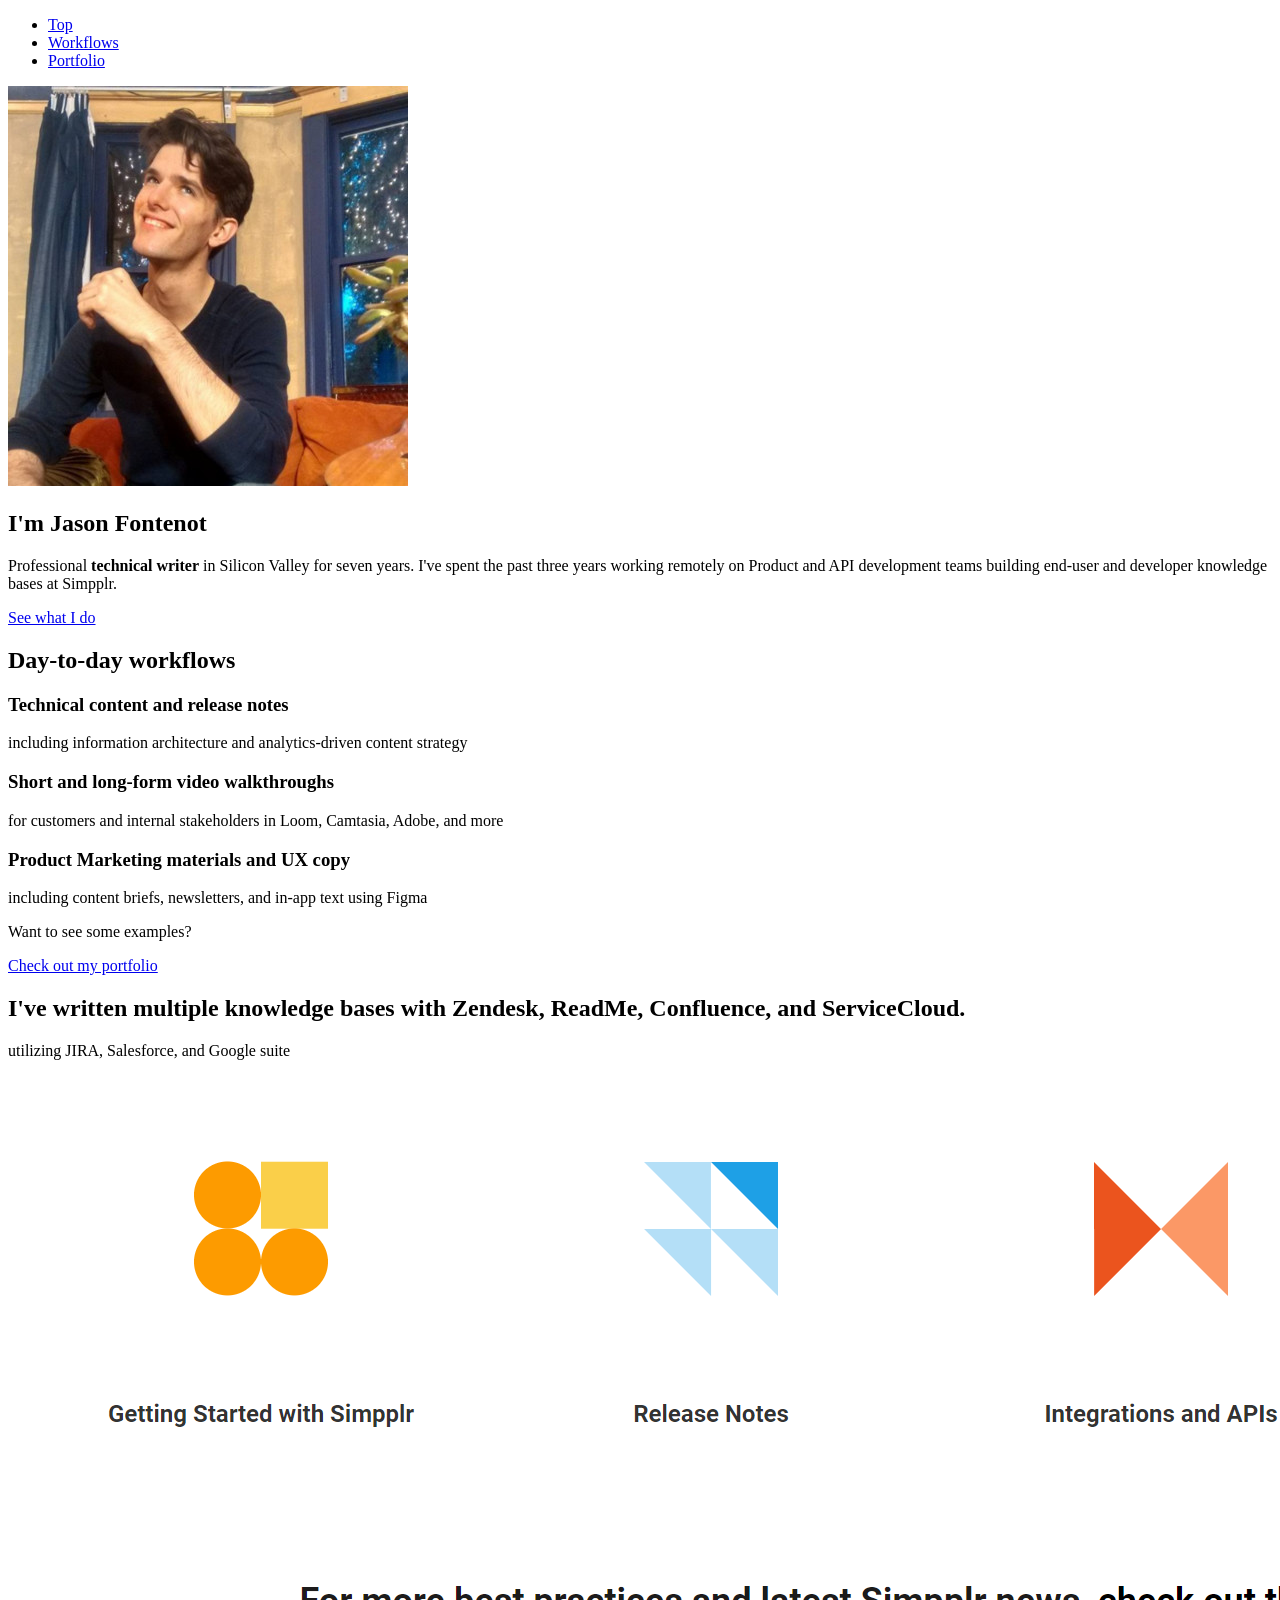
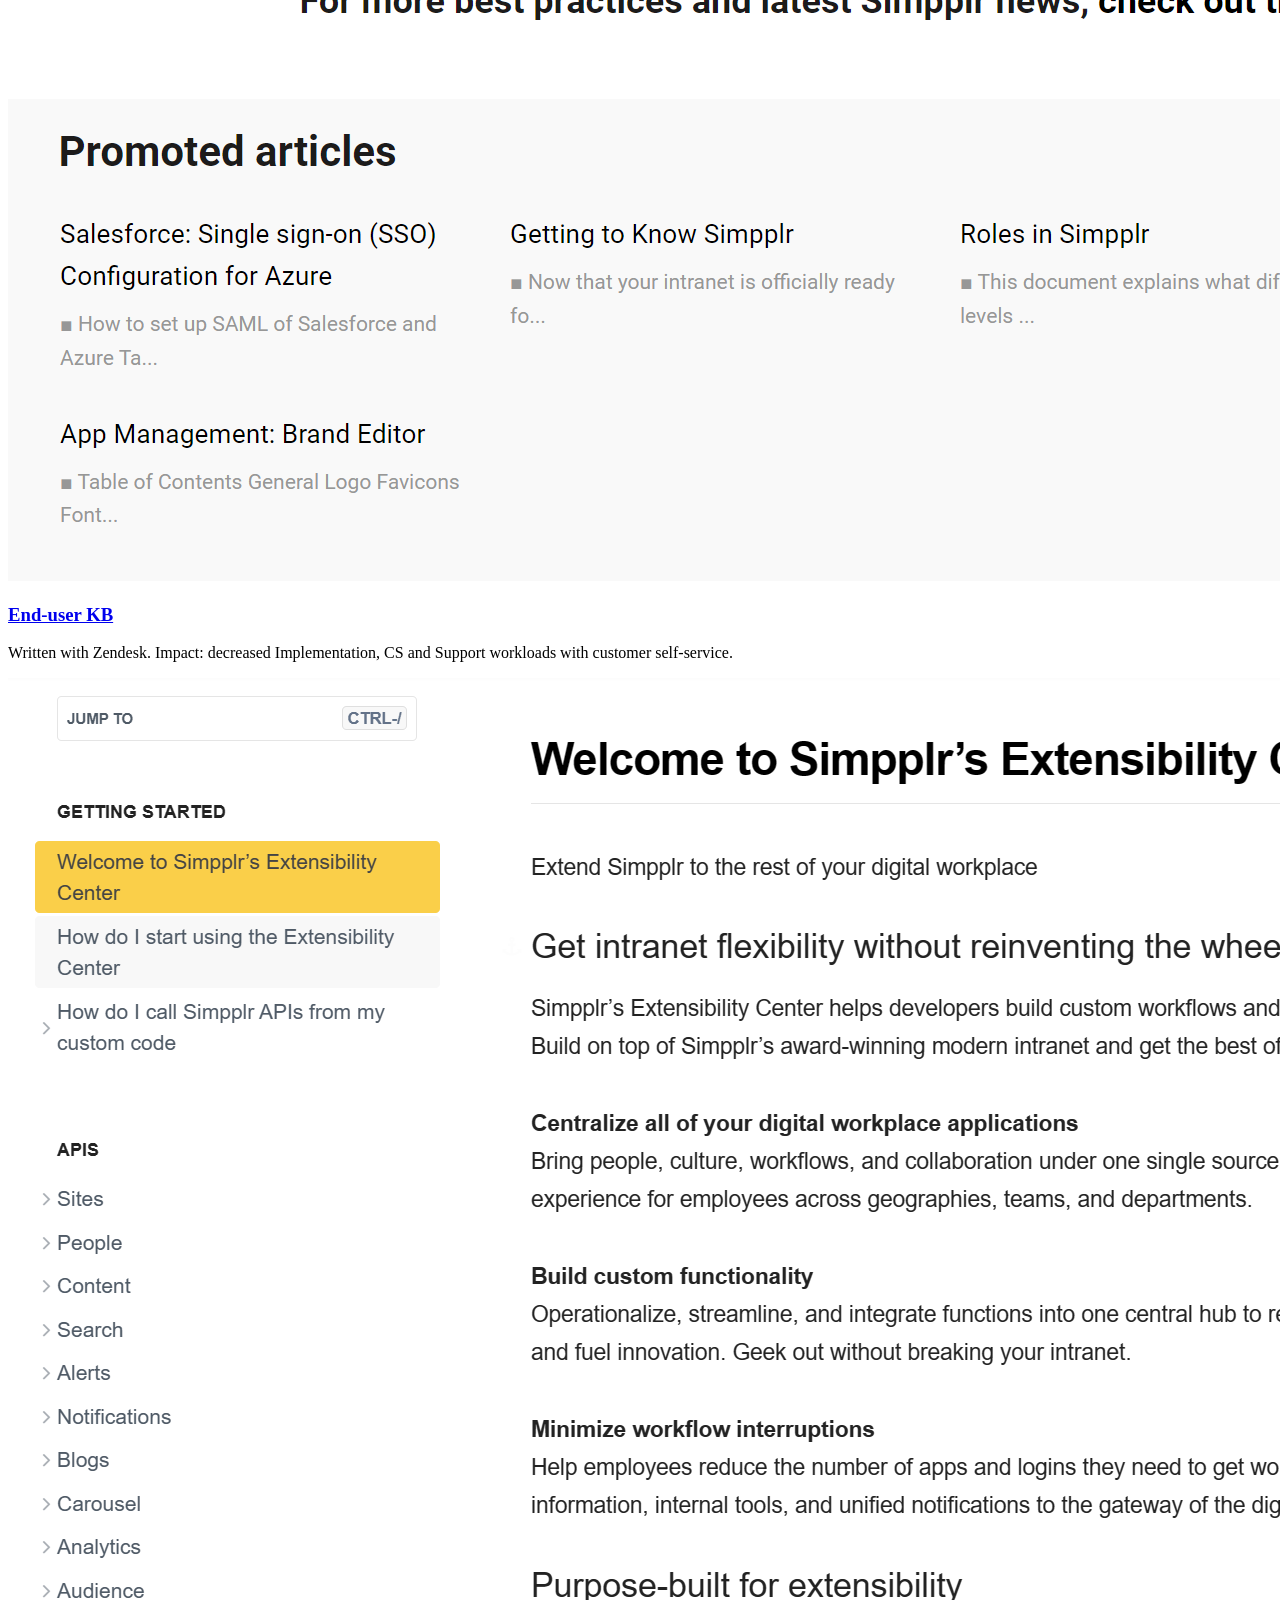
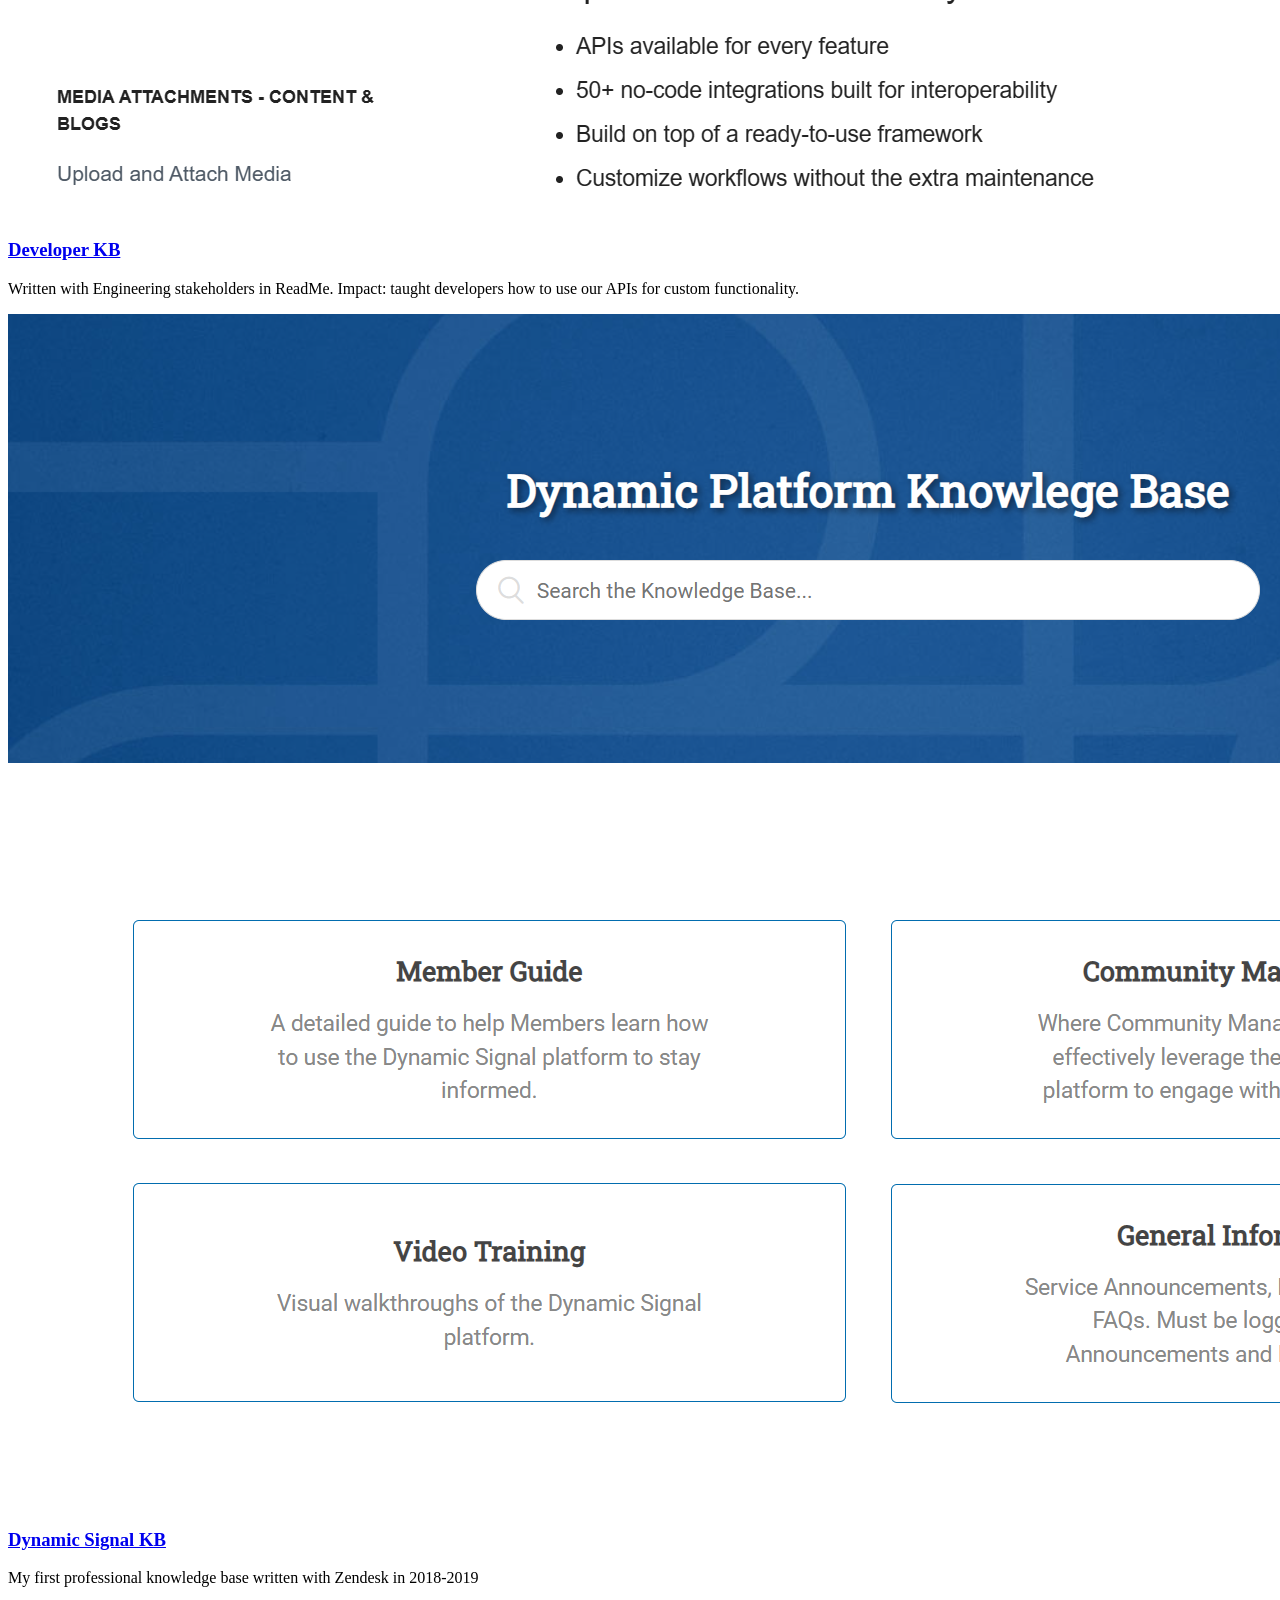
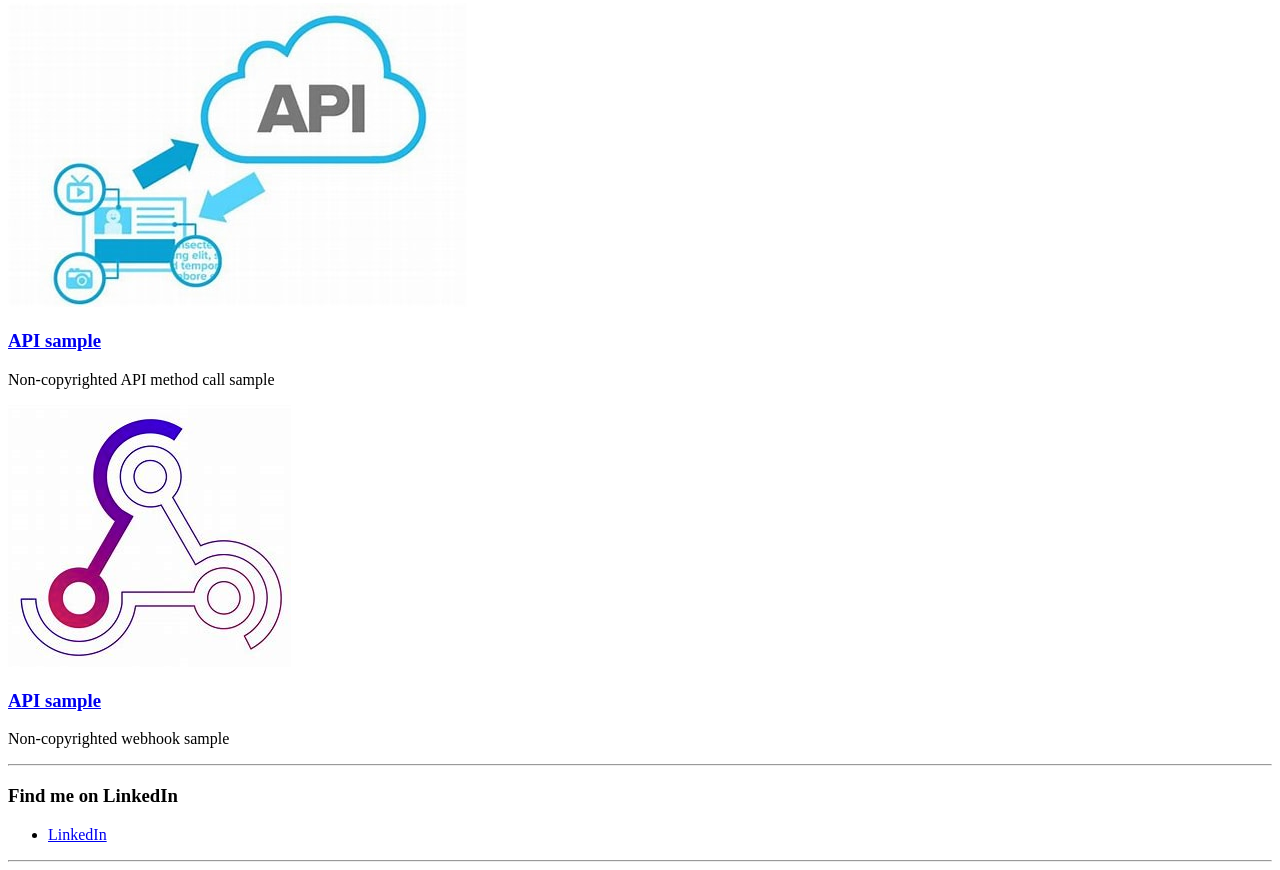
==== commit 8742ae17: "Add files via upload" ====
--- a/index.html
+++ b/index.html
@@ -33,7 +33,7 @@
 							<header>
 								<h1>I'm <strong>Jason Fontenot</strong></h1>
 							</header>
-							<p>Professional <strong>technical writer</strong> in Silicon Valley for eight years. I've spent the past three years working remotely on Product and API development teams building end-user and developer knowledge bases at Simpplr.</p>
+							<p>Professional <strong>technical writer</strong> in Silicon Valley for seven years. I've spent the past three years working remotely on Product and API development teams building end-user and developer knowledge bases at Simpplr.</p>
 							<a href="#work" class="button large scrolly">See what I do</a>
 						</div>
 					</div>
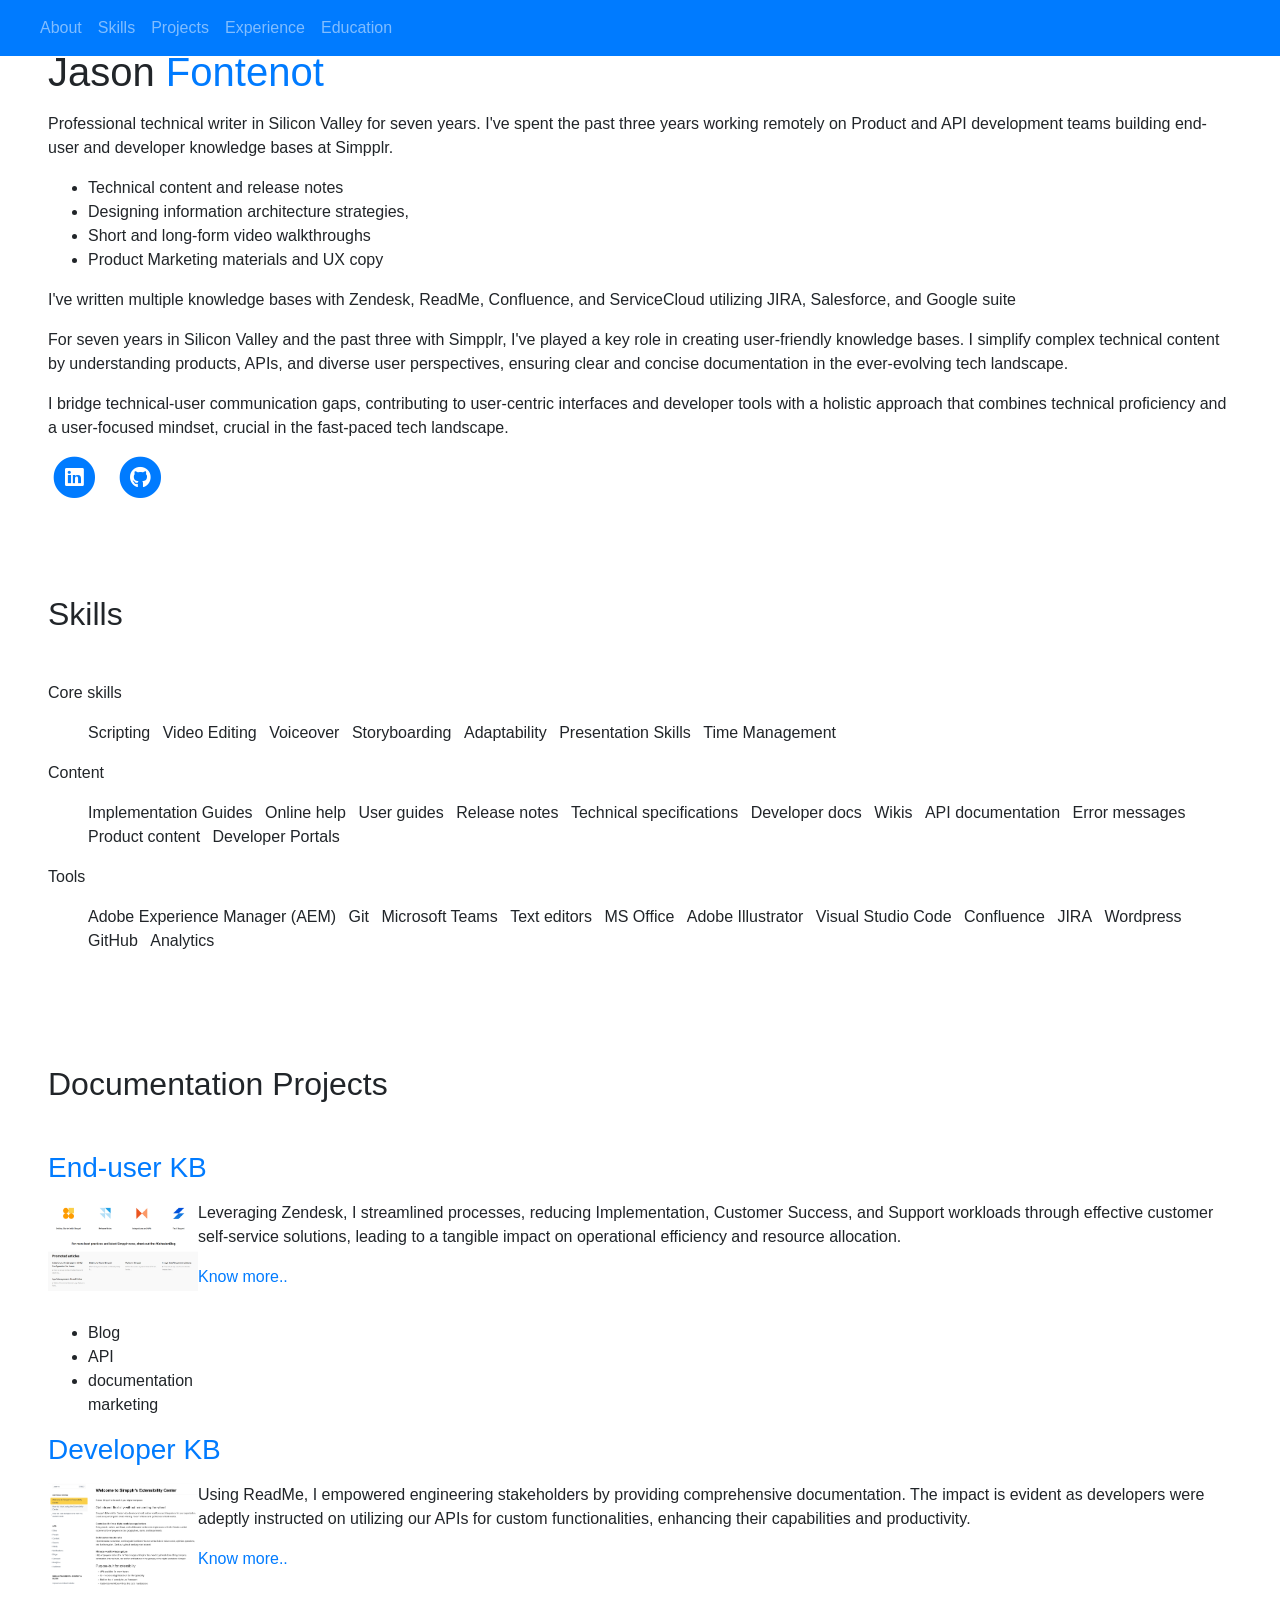
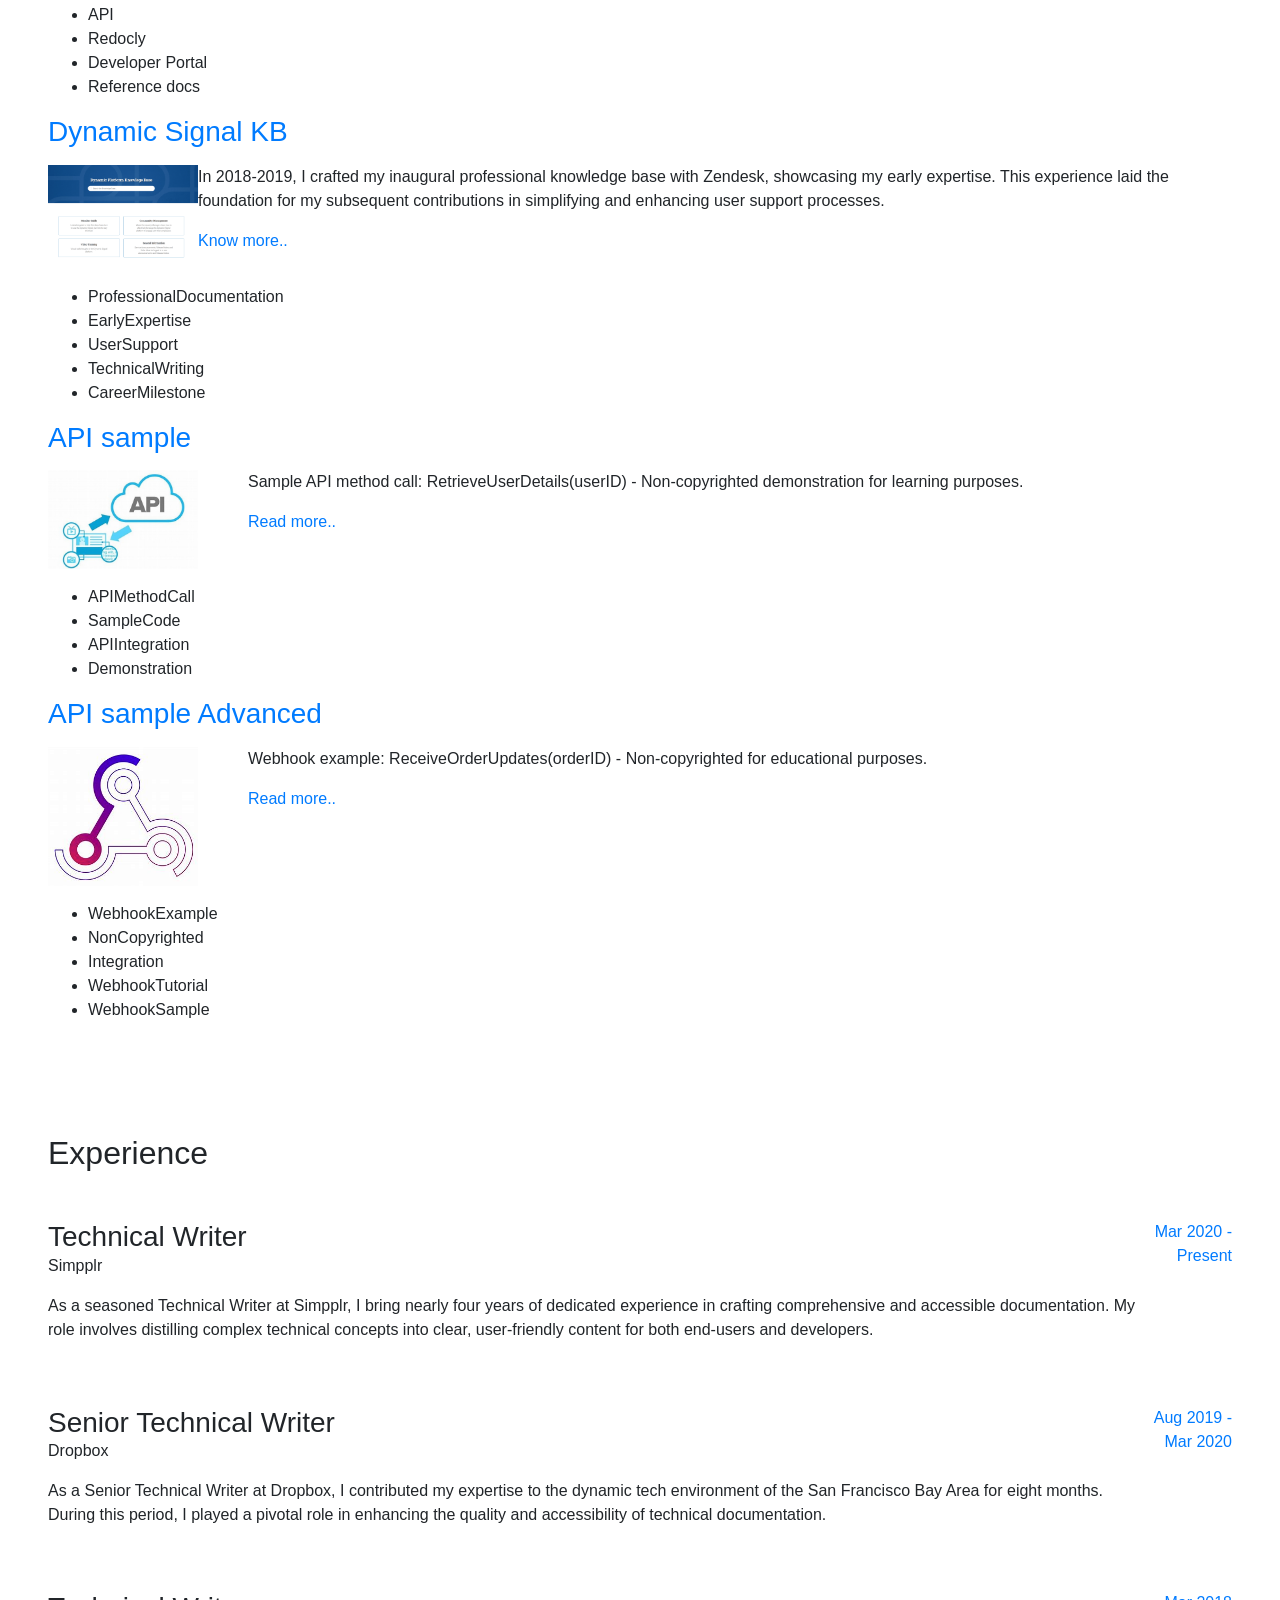
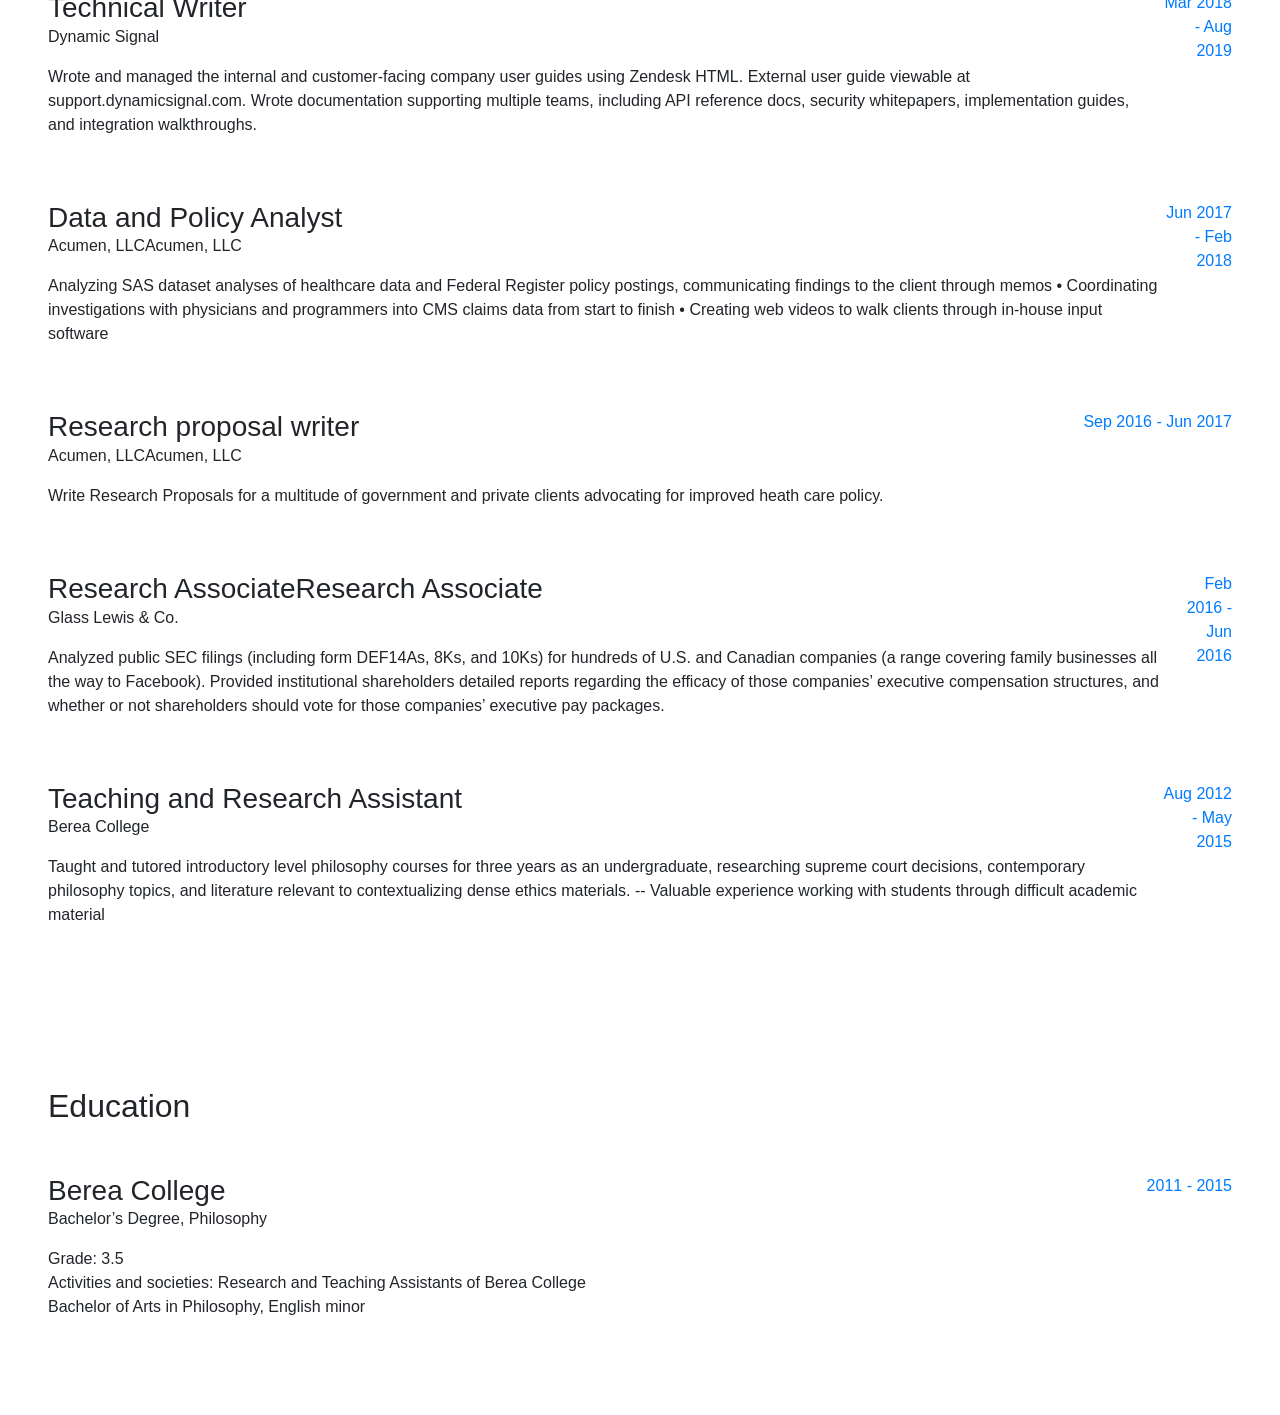
==== commit 58a650c8: "Add files via upload" ====
--- a/index.html
+++ b/index.html
@@ -1,159 +1,625 @@
-<!DOCTYPE HTML>
-<!--
-	Miniport by HTML5 UP
-	html5up.net | @ajlkn
-	Free for personal and commercial use under the CCA 3.0 license (html5up.net/license)
--->
-<html>
-	<head>
-		<title>Miniport by HTML5 UP</title>
-		<meta charset="utf-8" />
-		<meta name="viewport" content="width=device-width, initial-scale=1, user-scalable=no" />
-		<link rel="stylesheet" href="assets/css/main.css" />
-	</head>
-	<body class="is-preload">
-
-		<!-- Nav -->
-			<nav id="nav">
-				<ul class="container">
-					<li><a href="#top">Top</a></li>
-					<li><a href="#work">Workflows</a></li>
-					<li><a href="#portfolio">Portfolio</a></li>
-				</ul>
-			</nav>
-
-		<!-- Home -->
-			<article id="top" class="wrapper style1">
-				<div class="container">
-					<div class="row">
-						<div class="col-4 col-5-large col-12-medium">
-							<span class="image fit"><img src="images/me1.jpeg" alt="" /></span>
-						</div>
-						<div class="col-8 col-7-large col-12-medium">
-							<header>
-								<h1>I'm <strong>Jason Fontenot</strong></h1>
-							</header>
-							<p>Professional <strong>technical writer</strong> in Silicon Valley for seven years. I've spent the past three years working remotely on Product and API development teams building end-user and developer knowledge bases at Simpplr.</p>
-							<a href="#work" class="button large scrolly">See what I do</a>
-						</div>
-					</div>
-				</div>
-			</article>
-
-		<!-- Work -->
-			<article id="work" class="wrapper style2">
-				<div class="container">
-					<header>
-						<h2>Day-to-day workflows</h2>
-					</header>
-					<div class="row aln-center">
-						<div class="col-4 col-6-medium col-12-small">
-							<section class="box style1">
-								<span class="icon featured fa-comments"></span>
-								<h3>Technical content and release notes</h3>
-								<p>including information architecture and analytics-driven content strategy</p>
-							</section>
-						</div>
-						<div class="col-4 col-6-medium col-12-small">
-							<section class="box style1">
-								<span class="icon solid featured fa-camera-retro"></span>
-								<h3>Short and long-form video walkthroughs</h3>
-								<p>for customers and internal stakeholders in Loom, Camtasia, Adobe, and more</p>
-							</section>
-						</div>
-						<div class="col-4 col-6-medium col-12-small">
-							<section class="box style1">
-								<span class="icon featured fa-thumbs-up"></span>
-								<h3>Product Marketing materials and UX copy</h3>
-								<p>including content briefs, newsletters, and in-app text using Figma</p>
-							</section>
-						</div>
-					</div>
-					<footer>
-						<p>Want to see some examples?</p>
-						<a href="#portfolio" class="button large scrolly">Check out my portfolio</a>
-					</footer>
-				</div>
-			</article>
-
-		<!-- Portfolio -->
-			<article id="portfolio" class="wrapper style3">
-				<div class="container">
-					<header>
-						<h2>I've written multiple knowledge bases with Zendesk, ReadMe, Confluence, and ServiceCloud.</h2>
-						<p>utilizing JIRA, Salesforce, and Google suite</p>
-					</header>
-					<div class="row">
-						<div class="col-4 col-6-medium col-12-small">
-							<article class="box style2">
-								<a href="#" class="image featured"><img src="images/2.png" alt="" /></a>
-								<h3><a href="https://support.simpplr.com">End-user KB</a></h3>
-								<p>Written with Zendesk. Impact: decreased Implementation, CS and Support workloads with customer self-service.</p>
-							</article>
-						</div>
-						<div class="col-4 col-6-medium col-12-small">
-							<article class="box style2">
-								<a href="#" class="image featured"><img src="images/3.png" alt="" /></a>
-								<h3><a href="https://developer.simpplr.com">Developer KB</a></h3>
-								<p>Written with Engineering stakeholders in ReadMe. Impact: taught developers how to use our APIs for custom functionality. </p>
-							</article>
-						</div>
-						<div class="col-4 col-6-medium col-12-small">
-							<article class="box style2">
-								<a href="#" class="image featured"><img src="images/4.png" alt="" /></a>
-								<h3><a href="https://support.dynamicsignal.com">Dynamic Signal KB</a></h3>
-								<p>My first professional knowledge base written with Zendesk in 2018-2019</p>
-							</article>
-						</div>
-						<div class="col-4 col-6-medium col-12-small">
-							<article class="box style2">
-								<a href="#" class="image featured"><img src="images/api_method_call.jpeg" alt="" /></a>
-								<h3><a href="https://drive.google.com/file/d/165rZLOHbau5ZhOkybQP9FbZxu6Ftj5J6/view?usp=share_link">API sample</a></h3>
-								<p>Non-copyrighted API method call sample</p>
-							</article>
-						</div>
-						<div class="col-4 col-6-medium col-12-small">
-							<article class="box style2">
-								<a href="#" class="image featured"><img src="images/webhook3.png" alt="" /></a>
-								<h3><a href="https://drive.google.com/file/d/1gLzHVwP81_8D7y2-YmIqCw_utm7JbhBW/view?usp=share_link">API sample</a></h3>
-								<p>Non-copyrighted webhook sample</p>
-							</article>
-						</div>
-					</div>
-				</div>
-			</article>
-
-		
-						<div class="col-12">
-							<hr />
-							<h3>Find me on LinkedIn</h3>
-							<ul class="social">
-								<li><a href="https://www.linkedin.com/in/jason-f-2b9b86119/" class="icon brands fa-linkedin-in"><span class="label">LinkedIn</span></a></li>
-								<!--
-								<li><a href="#" class="icon solid fa-rss"><span>RSS</span></a></li>
-								<li><a href="#" class="icon brands fa-instagram"><span>Instagram</span></a></li>
-								<li><a href="#" class="icon brands fa-foursquare"><span>Foursquare</span></a></li>
-								<li><a href="#" class="icon brands fa-skype"><span>Skype</span></a></li>
-								<li><a href="#" class="icon brands fa-soundcloud"><span>Soundcloud</span></a></li>
-								<li><a href="#" class="icon brands fa-youtube"><span>YouTube</span></a></li>
-								<li><a href="#" class="icon brands fa-blogger"><span>Blogger</span></a></li>
-								<li><a href="#" class="icon brands fa-flickr"><span>Flickr</span></a></li>
-								<li><a href="#" class="icon brands fa-vimeo"><span>Vimeo</span></a></li>
-								-->
-							</ul>
-							<hr />
-						</div>
-					</div>
-				</div>
-			</article>
-
-		<!-- Scripts -->
-			<script src="assets/js/jquery.min.js"></script>
-			<script src="assets/js/jquery.scrolly.min.js"></script>
-			<script src="assets/js/browser.min.js"></script>
-			<script src="assets/js/breakpoints.min.js"></script>
-			<script src="assets/js/util.js"></script>
-			<script src="assets/js/main.js"></script>
-
-	</body>
-</html>+<!DOCTYPE html>
+<html lang="en">
+<head>
+  <meta charset="utf-8">
+  <meta name="viewport" content="width=device-width, initial-scale=1, shrink-to-fit=no">
+  <title>JASON FONTENOT</title>
+  <meta property="og:title" content="Home" />
+  <meta name="description" content="Professional technical writer in Silicon Valley for seven years. I've spent the past three years working remotely on Product and API development teams building end-user and developer knowledge bases at Simpplr.">
+  <meta property="og:description" content="Professional technical writer in Silicon Valley for seven years. I've spent the past three years working remotely on Product and API development teams building end-user and developer knowledge bases at Simpplr." />
+  <meta name="author" content="Jason Fontenot">
+  
+  <link href="https://cdnjs.cloudflare.com/ajax/libs/twitter-bootstrap/4.0.0/css/bootstrap.min.css" rel="stylesheet">
+  
+  <link href="https://fonts.googleapis.com/css?family=Saira+Extra+Condensed:100,200,300,400,500,600,700,800,900" rel="stylesheet">
+  <link href="https://fonts.googleapis.com/css?family=Open+Sans:300,300i,400,400i,600,600i,700,700i,800,800i" rel="stylesheet">
+  <link href="https://use.fontawesome.com/releases/v5.5.0/css/all.css" rel="stylesheet">
+  <link href='https://cdnjs.cloudflare.com/ajax/libs/devicons/1.8.0/css/devicons.min.css' rel='stylesheet'>
+  <link href="https://cdnjs.cloudflare.com/ajax/libs/simple-line-icons/2.4.1/css/simple-line-icons.min.css" rel="stylesheet">
+  
+  <link href="resume.css" rel="stylesheet">
+  <link href="tweaks.css" rel="stylesheet">
+  <meta name="generator" content="Hugo 0.87.0" />
+  
+   
+  
+</head>
+<body id="page-top">
+  <nav class="navbar navbar-expand-lg navbar-dark bg-primary fixed-top" id="sideNav">
+  <a target="_blank" class="navbar-brand js-scroll-trigger" href="#page-top">
+    <span class="d-block d-lg-none">Jason Fontenot</span>
+    <span class="d-none d-lg-block">
+      <img class="img-fluid img-profile rounded-circle mx-auto mb-2" src="profile.png" alt="">
+    </span>
+  </a>
+  <button class="navbar-toggler" type="button" data-toggle="collapse" data-target="#navbarSupportedContent" aria-controls="navbarSupportedContent" aria-expanded="false" aria-label="Toggle navigation">
+    <span class="navbar-toggler-icon"></span>
+  </button>
+  <div class="collapse navbar-collapse" id="navbarSupportedContent">
+    <ul class="navbar-nav">
+      <li class="nav-item">
+        <a class="nav-link js-scroll-trigger" href="/#about">About</a>
+      </li>
+      
+          <li class="nav-item">
+            <a class="nav-link js-scroll-trigger" href="/#skills">Skills</a>
+          </li>
+      
+      
+          <li class="nav-item">
+            <a class="nav-link js-scroll-trigger" href="/#projects">Projects</a>
+          </li>
+      
+
+          <li class="nav-item">
+            <a class="nav-link js-scroll-trigger" href="/#experience">Experience</a>
+          </li>
+      
+      
+          <li class="nav-item">
+            <a class="nav-link js-scroll-trigger" href="/#education">Education</a>
+          </li>
+      
+      
+    </ul>
+  </div>
+</nav>
+
+  <div class="container-fluid p-0">
+    
+   
+
+      <section class="resume-section p-3 p-lg-5 d-flex d-column" id="about">
+        <div class="my-auto">
+          <div class="resume-item d-flex flex-column flex-md-row">
+            <div class="mr-auto">
+
+              <h1 class="mb-0">Jason
+                <span class="text-primary"> Fontenot</span>
+              </h1>
+              
+
+            </div>
+
+            
+        </div>
+        <div>
+          <p><!-- raw HTML omitted --></p>
+<p>Professional technical writer in Silicon Valley for seven years. I've spent the past three years working remotely on Product and API development teams building end-user and developer knowledge bases at Simpplr.</p>
+<ul>
+<li>Technical content and release notes</li>
+<li>Designing information architecture strategies,</li>
+<li>Short and long-form video walkthroughs</li>
+<li>Product Marketing materials and UX copy</li>
+</ul>
+<p>I've written multiple knowledge bases with Zendesk, ReadMe, Confluence, and ServiceCloud utilizing JIRA, Salesforce, and Google suite</p>
+<p>For seven years in Silicon Valley and the past three with Simpplr, I've played a key role in creating user-friendly knowledge bases. I simplify complex technical content by understanding products, APIs, and diverse user perspectives, ensuring clear and concise documentation in the ever-evolving tech landscape.</p>
+<p>I bridge technical-user communication gaps, contributing to user-centric interfaces and developer tools with a holistic approach that combines technical proficiency and a user-focused mindset, crucial in the fast-paced tech landscape.</p>
+
+          <ul class="list-inline list-social-icons mb-0">
+            
+                <li class="list-inline-item">
+                  <a target="_blank" href="https://www.linkedin.com/in/jason-f-2b9b86119/" data-toggle="tooltip" title="LinkedIn" data-offset="0 10">
+                    <span class="fa-stack fa-lg">
+                      <i class="fa fa-circle fa-stack-2x"></i>
+                      <i class="fab fa-linkedin fa-stack-1x fa-inverse"></i>
+                    </span>
+                  </a>
+                </li>
+            
+                <li class="list-inline-item">
+                  <a target="_blank" href="https://github.com/jasonfontenot722/" data-toggle="tooltip" title="GitHub" data-offset="0 10">
+                    <span class="fa-stack fa-lg">
+                      <i class="fa fa-circle fa-stack-2x"></i>
+                      <i class="fab fa-github fa-stack-1x fa-inverse"></i>
+                    </span>
+                  </a>
+                </li>
+            
+          </ul>
+        </div>
+      </div>
+    </section>
+
+   
+       <section class="resume-section p-3 p-lg-5 d-flex flex-column" id="skills">
+  <div class="my-auto" id="skills-content">
+    <h2 class="mb-5">Skills</h2>
+    
+        <div class="subheading mb-3 skills-heading">Core skills</div>
+            <ul>
+            
+                
+                  <li class="list-inline-item">
+                    <i class="devicons devicons-terminal_badge"></i>
+                    Scripting
+                  </li>
+                
+            
+                
+                  <li class="list-inline-item">
+                    <i class="devicons devicons-terminal_badge"></i>
+                    Video Editing
+                  </li>
+                
+            
+                
+                  <li class="list-inline-item">
+                    <i class="devicons devicons-terminal_badge"></i>
+                    Voiceover
+                  </li>
+                
+            
+                
+                  <li class="list-inline-item">
+                    <i class="devicons devicons-terminal_badge"></i>
+                    Storyboarding
+                  </li>
+                
+            
+                
+                  <li class="list-inline-item">
+                    <i class="devicons devicons-terminal_badge"></i>
+                    Adaptability
+                  </li>
+                
+            
+                
+                  <li class="list-inline-item">
+                    <i class="devicons devicons-terminal_badge"></i>
+                    Presentation Skills
+                  </li>
+                
+            
+                
+                  <li class="list-inline-item">
+                    <i class="devicons devicons-terminal_badge"></i>
+                    Time Management
+                  </li>
+                
+            
+            </ul>
+    
+        <div class="subheading mb-3 skills-heading">Content</div>
+            <ul>
+            
+                
+                  <li class="list-inline-item">
+                    <i class="devicons devicons-terminal_badge"></i>
+                    Implementation Guides
+                  </li>
+                
+            
+                
+                  <li class="list-inline-item">
+                    <i class="devicons devicons-terminal_badge"></i>
+                    Online help
+                  </li>
+                
+            
+                
+                  <li class="list-inline-item">
+                    <i class="devicons devicons-terminal_badge"></i>
+                    User guides
+                  </li>
+                
+            
+                
+                  <li class="list-inline-item">
+                    <i class="devicons devicons-terminal_badge"></i>
+                    Release notes
+                  </li>
+                
+            
+                
+                  <li class="list-inline-item">
+                    <i class="devicons devicons-terminal_badge"></i>
+                    Technical specifications
+                  </li>
+                
+            
+                
+                  <li class="list-inline-item">
+                    <i class="devicons devicons-terminal_badge"></i>
+                    Developer docs
+                  </li>
+                
+            
+                
+                  <li class="list-inline-item">
+                    <i class="devicons devicons-terminal_badge"></i>
+                    Wikis
+                  </li>
+                
+            
+                
+                  <li class="list-inline-item">
+                    <i class="devicons devicons-terminal_badge"></i>
+                    API documentation
+                  </li>
+                
+            
+                
+                  <li class="list-inline-item">
+                    <i class="devicons devicons-terminal_badge"></i>
+                    Error messages
+                  </li>
+                
+            
+                
+                  <li class="list-inline-item">
+                    <i class="devicons devicons-terminal_badge"></i>
+                    Product content
+                  </li>
+                
+            
+                
+                  <li class="list-inline-item">
+                    <i class="devicons devicons-terminal_badge"></i>
+                    Developer Portals
+                  </li>
+                
+            
+            </ul>
+    
+        <div class="subheading mb-3 skills-heading">Tools</div>
+            <ul>
+            
+                
+                  <li class="list-inline-item">
+                    <i class="devicons devicons-terminal_badge"></i>
+                    Adobe Experience Manager (AEM)
+                  </li>
+                
+            
+                
+                  <li class="list-inline-item">
+                    <i class="devicons devicons-terminal_badge"></i>
+                    Git
+                  </li>
+                
+            
+                
+                  <li class="list-inline-item">
+                    <i class="devicons devicons-terminal_badge"></i>
+                    Microsoft Teams
+                  </li>
+                
+                  <li class="list-inline-item">
+                    <i class="devicons devicons-terminal_badge"></i>
+                    Text editors
+                  </li>
+                
+                  <li class="list-inline-item">
+                    <i class="devicons devicons-terminal_badge"></i>
+                    MS Office
+                  </li>
+                
+                  <li class="list-inline-item">
+                    <i class="devicons devicons-terminal_badge"></i>
+                    Adobe Illustrator
+                  </li>
+                
+                  <li class="list-inline-item">
+                    <i class="devicons devicons-terminal_badge"></i>
+                    Visual Studio Code
+                  </li>
+                
+                  <li class="list-inline-item">
+                    <i class="devicons devicons-terminal_badge"></i>
+                    Confluence
+                  </li>
+              
+                  <li class="list-inline-item">
+                    <i class="devicons devicons-jira"></i>
+                    JIRA
+                  </li>
+                
+                  <li class="list-inline-item">
+                    <i class="devicons devicons-wordpress"></i>
+                    Wordpress
+                  </li>
+                
+                  <li class="list-inline-item"><i class="devicons devicons-terminal_badge"></i>
+                    GitHub
+                  </li>
+                
+                  <li class="list-inline-item">
+                    <i class="devicons devicons-terminal_badge"></i>
+                    Analytics
+                  </li>
+            </ul>
+    
+  </div>
+</section>
+
+         <section class="resume-section p-3 p-lg-5 d-flex flex-column" id="projects">
+  <div class="my-auto" id="projects-content">
+    <h2 class="mb-5">Documentation Projects</h2>
+    <p><!-- raw HTML omitted -->
+</p>
+    
+    
+      
+<h3 class="mb-3"><a target="_blank" href="https://support.simpplr.com/hc/en-us">End-user KB</a></h3>
+<div class="resume-item d-flex flex-column flex-md-row mb-3">
+
+  <div class="resume-content " style="width:200px;!important;">
+    
+      <img src="https://jasonfontenot722.github.io/images/2.png" style="max-height:150px;max-width:150px;"/>
+    
+  </div>
+  <div class="resume-date">
+    <p>
+      Leveraging Zendesk, I streamlined processes, reducing Implementation, Customer Success, and Support workloads through effective customer self-service solutions, leading to a tangible impact on operational efficiency and resource allocation.<p>
+    <p class><a target="_blank" href="https://support.simpplr.com/hc/en-us">Know more..</a></p>
+  </div>
+</div>
+<div><ul class="tags">
+    
+      <li class="tag">Blog</li>
+    
+      <li class="tag">API</li>
+    
+      <li class="tag">documentation</li>
+    
+      <l class="tag"i>marketing</li>
+    
+</ul>
+</div>
+
+    
+      
+<h3 class="mb-3"><a target="_blank" href="https://developer.simpplr.com/reference/welcome-to-simpplrs-extensibility-center">Developer KB</a></h3>
+<div class="resume-item d-flex flex-column flex-md-row mb-3">
+
+  <div class="resume-content " style="width:200px;!important;">
+    
+      <img src="https://jasonfontenot722.github.io/images/3.png" style="max-height:150px;max-width:150px;"/>
+    
+  </div>
+  <div class="resume-date">
+    <p>Using ReadMe, I empowered engineering stakeholders by providing comprehensive documentation. The impact is evident as developers were adeptly instructed on utilizing our APIs for custom functionalities, enhancing their capabilities and productivity.<p>
+    <p class><a target="_blank" href="https://developer.simpplr.com/reference/welcome-to-simpplrs-extensibility-center">Know more..</a></p>
+  </div>
+</div>
+<div><ul class="tags">
+    
+      <li class="tag">API</li>
+    
+      <li class="tag">Redocly</li>
+    
+      <li class="tag">Developer Portal</li>
+    
+      <li class="tag">Reference docs</li>
+    
+</ul>
+</div>
+
+    
+      
+<h3 class="mb-3"><a target="_blank" href="https://support.dynamicsignal.com/hc/en-us">Dynamic Signal KB</a></h3>
+<div class="resume-item d-flex flex-column flex-md-row mb-3">
+
+  <div class="resume-content " style="width:200px;!important;">
+    
+      <img src="https://jasonfontenot722.github.io/images/4.png" style="max-height:150px;max-width:150px;"/>
+    
+  </div>
+  <div class="resume-date">
+    <p>In 2018-2019, I crafted my inaugural professional knowledge base with Zendesk, showcasing my early expertise. This experience laid the foundation for my subsequent contributions in simplifying and enhancing user support processes.<p>
+    <p class><a target="_blank" href="https://support.dynamicsignal.com/hc/en-us">Know more..</a></p>
+  </div>
+</div>
+<div><ul class="tags">
+    
+      <li class="tag">ProfessionalDocumentation</li>
+    
+      <li class="tag">EarlyExpertise </li>
+    
+      <li class="tag">UserSupport</li>
+    
+      <li class="tag">TechnicalWriting</li>
+    
+      <li class="tag">CareerMilestone</li>
+    
+</ul>
+</div>
+
+    
+      
+<h3 class="mb-3"><a target="_blank" href="https://drive.google.com/file/d/165rZLOHbau5ZhOkybQP9FbZxu6Ftj5J6/view?pli=1">API sample</a></h3>
+<div class="resume-item d-flex flex-column flex-md-row mb-3">
+
+  <div class="resume-content " style="width:200px;!important;">
+    
+      <img src="https://jasonfontenot722.github.io/images/api_method_call.jpeg" style="max-height:150px;max-width:150px;"/>
+    
+  </div>
+  <div class="resume-date">
+    <p>Sample API method call: RetrieveUserDetails(userID) - Non-copyrighted demonstration for learning purposes.<p>
+    <p class><a target="_blank" href="https://drive.google.com/file/d/165rZLOHbau5ZhOkybQP9FbZxu6Ftj5J6/view?pli=1">Read more..</a></p>
+  </div>
+</div>
+<div><ul class="tags">
+    
+      <li class="tag">APIMethodCall</li>
+    
+      <li class="tag">SampleCode</li>
+    
+      <li class="tag">APIIntegration </li>
+    
+      <li class="tag">Demonstration</li>
+    
+</ul>
+</div>
+
+    
+      
+<h3 class="mb-3"><a target="_blank" href="https://drive.google.com/file/d/1gLzHVwP81_8D7y2-YmIqCw_utm7JbhBW/view">API sample Advanced</a></h3>
+<div class="resume-item d-flex flex-column flex-md-row mb-3">
+
+  <div class="resume-content " style="width:200px;!important;">
+    
+      <img src="https://jasonfontenot722.github.io/images/webhook3.png" style="max-height:150px;max-width:150px;"/>
+    
+  </div>
+  <div class="resume-date">
+    <p>Webhook example: ReceiveOrderUpdates(orderID) - Non-copyrighted for educational purposes.<p>
+    <p class><a target="_blank" href="https://drive.google.com/file/d/1gLzHVwP81_8D7y2-YmIqCw_utm7JbhBW/view">Read more..</a></p>
+  </div>
+</div>
+<div><ul class="tags">
+    
+      <li class="tag">WebhookExample</li>
+    
+      <li class="tag">NonCopyrighted</li>
+    
+      <li class="tag">Integration</li>
+    
+      <li class="tag">WebhookTutorial </li>
+    
+      <li class="tag">WebhookSample </li>
+    
+</ul>
+</div>
+
+</section>
+
+<section class="resume-section p-3 p-lg-5 d-flex flex-column" id="experience">
+  <div class="my-auto" id="experience-content">
+    <h2 class="mb-5">Experience</h2>
+    
+        <div class="resume-item d-flex flex-column flex-md-row mb-5">
+          <div class="resume-content mr-auto">
+            <h3 class="mb-0">Technical Writer</h3>
+            <div class="subheading mb-3">Simpplr</div>
+            <p>As a seasoned Technical Writer at Simpplr, I bring nearly four years of dedicated experience in crafting comprehensive and accessible documentation. My role involves distilling complex technical concepts into clear, user-friendly content for both end-users and developers.</p>
+          </div>
+          <div class="resume-date text-md-right">
+            <span class="text-primary">Mar 2020 - Present</span>
+          </div>
+        </div>
+    
+        <div class="resume-item d-flex flex-column flex-md-row mb-5">
+          <div class="resume-content mr-auto">
+            <h3 class="mb-0">Senior Technical Writer</h3>
+            <div class="subheading mb-3">Dropbox</div>
+            <p>As a Senior Technical Writer at Dropbox, I contributed my expertise to the dynamic tech environment of the San Francisco Bay Area for eight months. During this period, I played a pivotal role in enhancing the quality and accessibility of technical documentation.</p>
+          </div>
+          <div class="resume-date text-md-right">
+            <span class="text-primary">Aug 2019 - Mar 2020 </span>
+          </div>
+        </div>
+    
+        <div class="resume-item d-flex flex-column flex-md-row mb-5">
+          <div class="resume-content mr-auto">
+            <h3 class="mb-0">Technical Writer</h3>
+            <div class="subheading mb-3">Dynamic Signal</div>
+            <p>Wrote and managed the internal and customer-facing company user guides using Zendesk HTML. External user guide viewable at support.dynamicsignal.com. 
+
+              Wrote documentation supporting multiple teams, including API reference docs, security whitepapers, implementation guides, and integration walkthroughs.</p>
+          </div>
+          <div class="resume-date text-md-right">
+            <span class="text-primary">Mar 2018 - Aug 2019</span>
+          </div>
+        </div>
+    
+        <div class="resume-item d-flex flex-column flex-md-row mb-5">
+          <div class="resume-content mr-auto">
+            <h3 class="mb-0">Data and Policy Analyst</h3>
+            <div class="subheading mb-3">Acumen, LLCAcumen, LLC</div>
+            <p>Analyzing SAS dataset analyses of healthcare data and Federal Register policy postings, communicating findings to the client through memos
+              • Coordinating investigations with physicians and programmers into CMS claims data from start to finish
+              • Creating web videos to walk clients through in-house input software</p>
+          </div>
+          <div class="resume-date text-md-right">
+            <span class="text-primary">Jun 2017 - Feb 2018</span>
+          </div>
+        </div>
+    
+        <div class="resume-item d-flex flex-column flex-md-row mb-5">
+          <div class="resume-content mr-auto">
+            <h3 class="mb-0">Research proposal writer</h3>
+            <div class="subheading mb-3">Acumen, LLCAcumen, LLC</div>
+            <p>Write Research Proposals for a multitude of government and private clients advocating for improved heath care policy.</p>
+          </div>
+          <div class="resume-date text-md-right">
+            <span class="text-primary">Sep 2016 - Jun 2017</span>
+          </div>
+        </div>
+    
+        <div class="resume-item d-flex flex-column flex-md-row mb-5">
+          <div class="resume-content mr-auto">
+            <h3 class="mb-0">
+              Research AssociateResearch Associate</h3>
+            <div class="subheading mb-3">
+              Glass Lewis & Co.</div>
+            <p>Analyzed public SEC filings (including form DEF14As, 8Ks, and 10Ks) for hundreds of U.S. and Canadian companies (a range covering family businesses all the way to Facebook). Provided institutional shareholders detailed reports regarding the efficacy of those companies’ executive compensation structures, and whether or not shareholders should vote for those companies’ executive pay packages.</p>
+          </div>
+          <div class="resume-date text-md-right">
+            <span class="text-primary">Feb 2016 - Jun 2016</span>
+          </div>
+        </div>
+    
+        <div class="resume-item d-flex flex-column flex-md-row mb-5">
+          <div class="resume-content mr-auto">
+            <h3 class="mb-0">Teaching and Research Assistant</h3>
+            <div class="subheading mb-3">Berea College</div>
+            <p>Taught and tutored introductory level philosophy courses for three years as an undergraduate, researching supreme court decisions, contemporary philosophy topics, and literature relevant to contextualizing dense ethics materials.
+              -- Valuable experience working with students through difficult academic material</p>
+          </div>
+          <div class="resume-date text-md-right">
+            <span class="text-primary">Aug 2012 - May 2015</span>
+          </div>
+        </div>
+    
+  </div>
+
+</section>
+<section class="resume-section p-3 p-lg-5 d-flex flex-column" id="education">
+          <div class="my-auto">
+            <h2 class="mb-5">Education</h2>
+            
+              <div class="resume-item d-flex flex-column flex-md-row mb-5">
+                <div class="resume-content mr-auto">
+                  <h3 class="mb-0">Berea College</h3>
+                  <div class="subheading mb-3">Bachelor’s Degree, Philosophy</div>
+                  <div>Grade: 3.5</div>
+                  <div>Activities and societies: Research and Teaching Assistants of Berea College<br>
+                    Bachelor of Arts in Philosophy, English minor</div>
+                </div>
+                <div class="resume-date text-md-right">
+                  <span class="text-primary">2011 - 2015</span>
+                </div>
+              </div>
+           </div>
+        </section>
+
+   
+   
+
+
+    
+  </div>
+  
+  <script src="https://cdnjs.cloudflare.com/ajax/libs/jquery/3.3.1/jquery.min.js"></script>
+  <script src="https://cdnjs.cloudflare.com/ajax/libs/twitter-bootstrap/4.0.0/js/bootstrap.bundle.min.js"></script>
+
+  
+  <script src="https://cdnjs.cloudflare.com/ajax/libs/jquery-easing/1.4.1/jquery.easing.min.js"></script>
+  
+  <script src="resume.js"></script>
+  <script async src="https://www.googletagmanager.com/gtag/js?id="></script>
+  <script>
+    window.dataLayer = window.dataLayer || [];
+    function gtag(){dataLayer.push(arguments);}
+    gtag('js', new Date());
+
+    gtag('config', '');
+  </script>
+  
+
+  
+</body>
+</html>
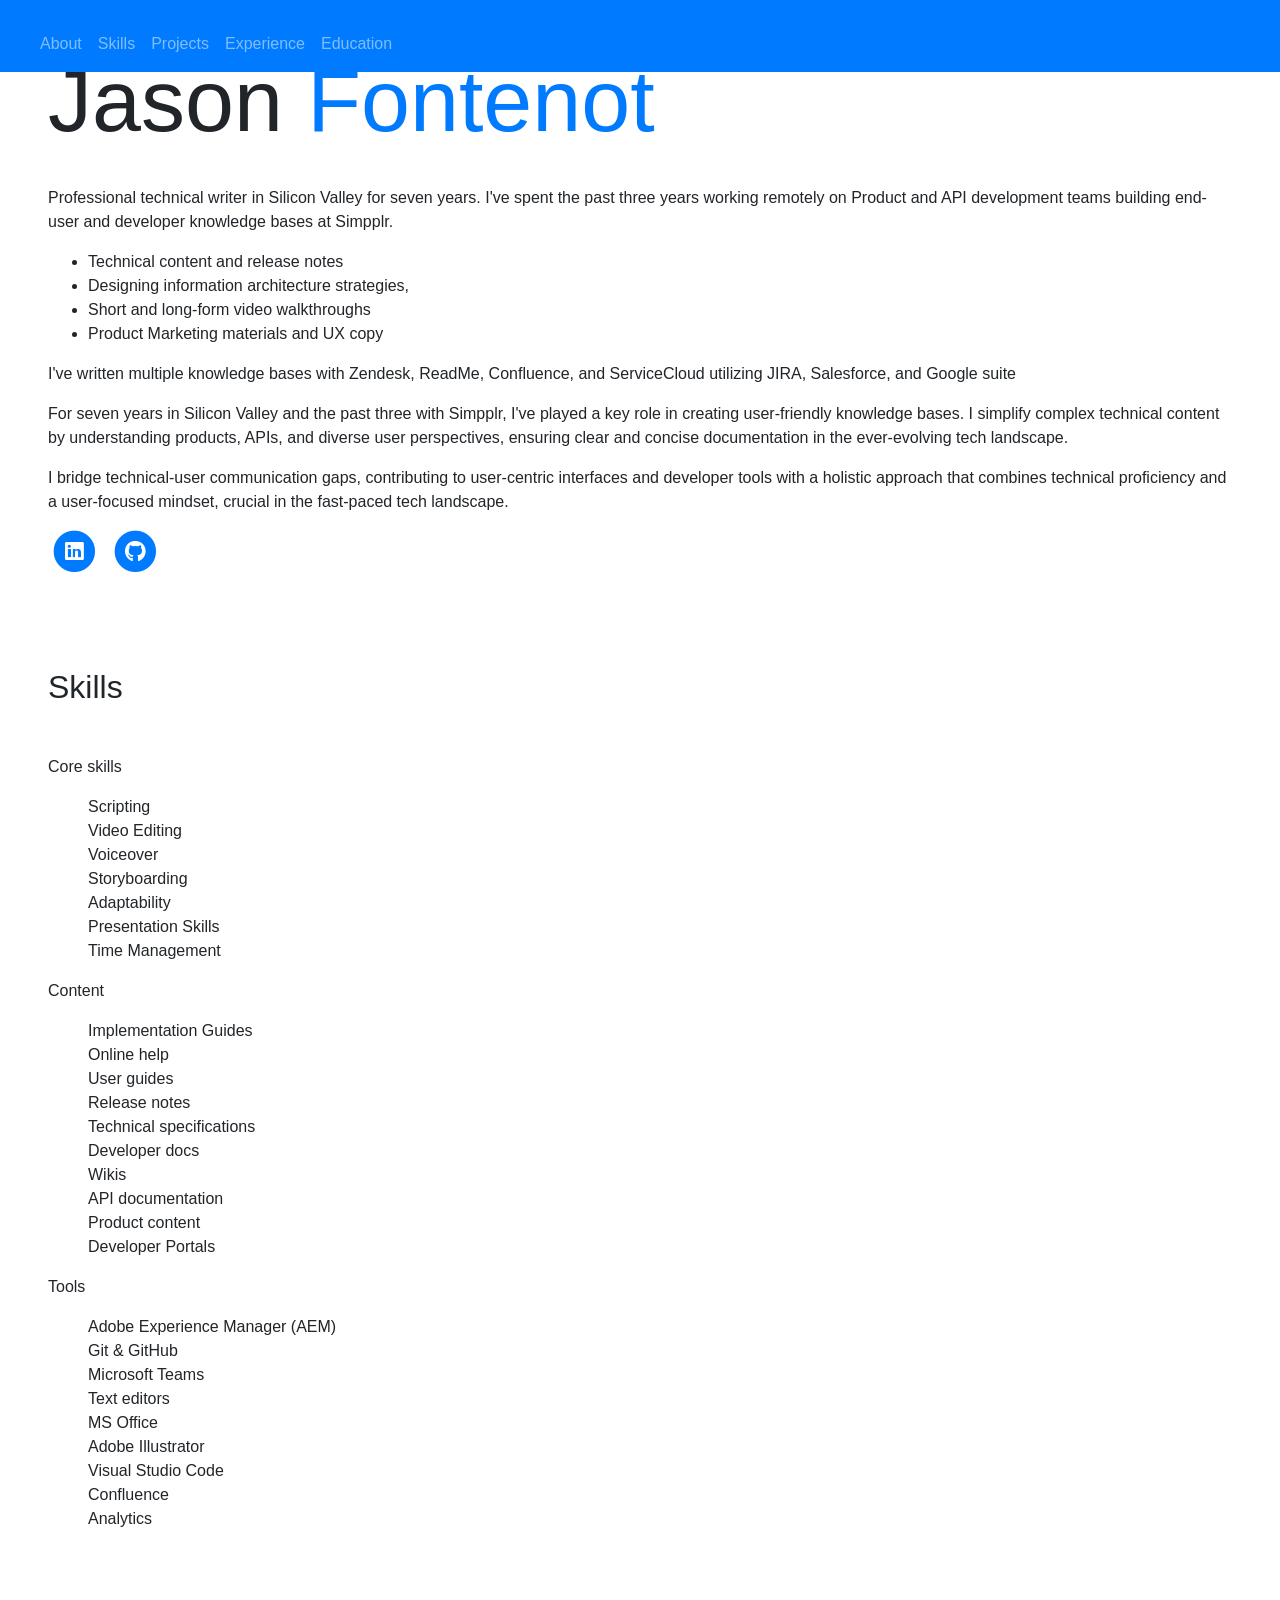
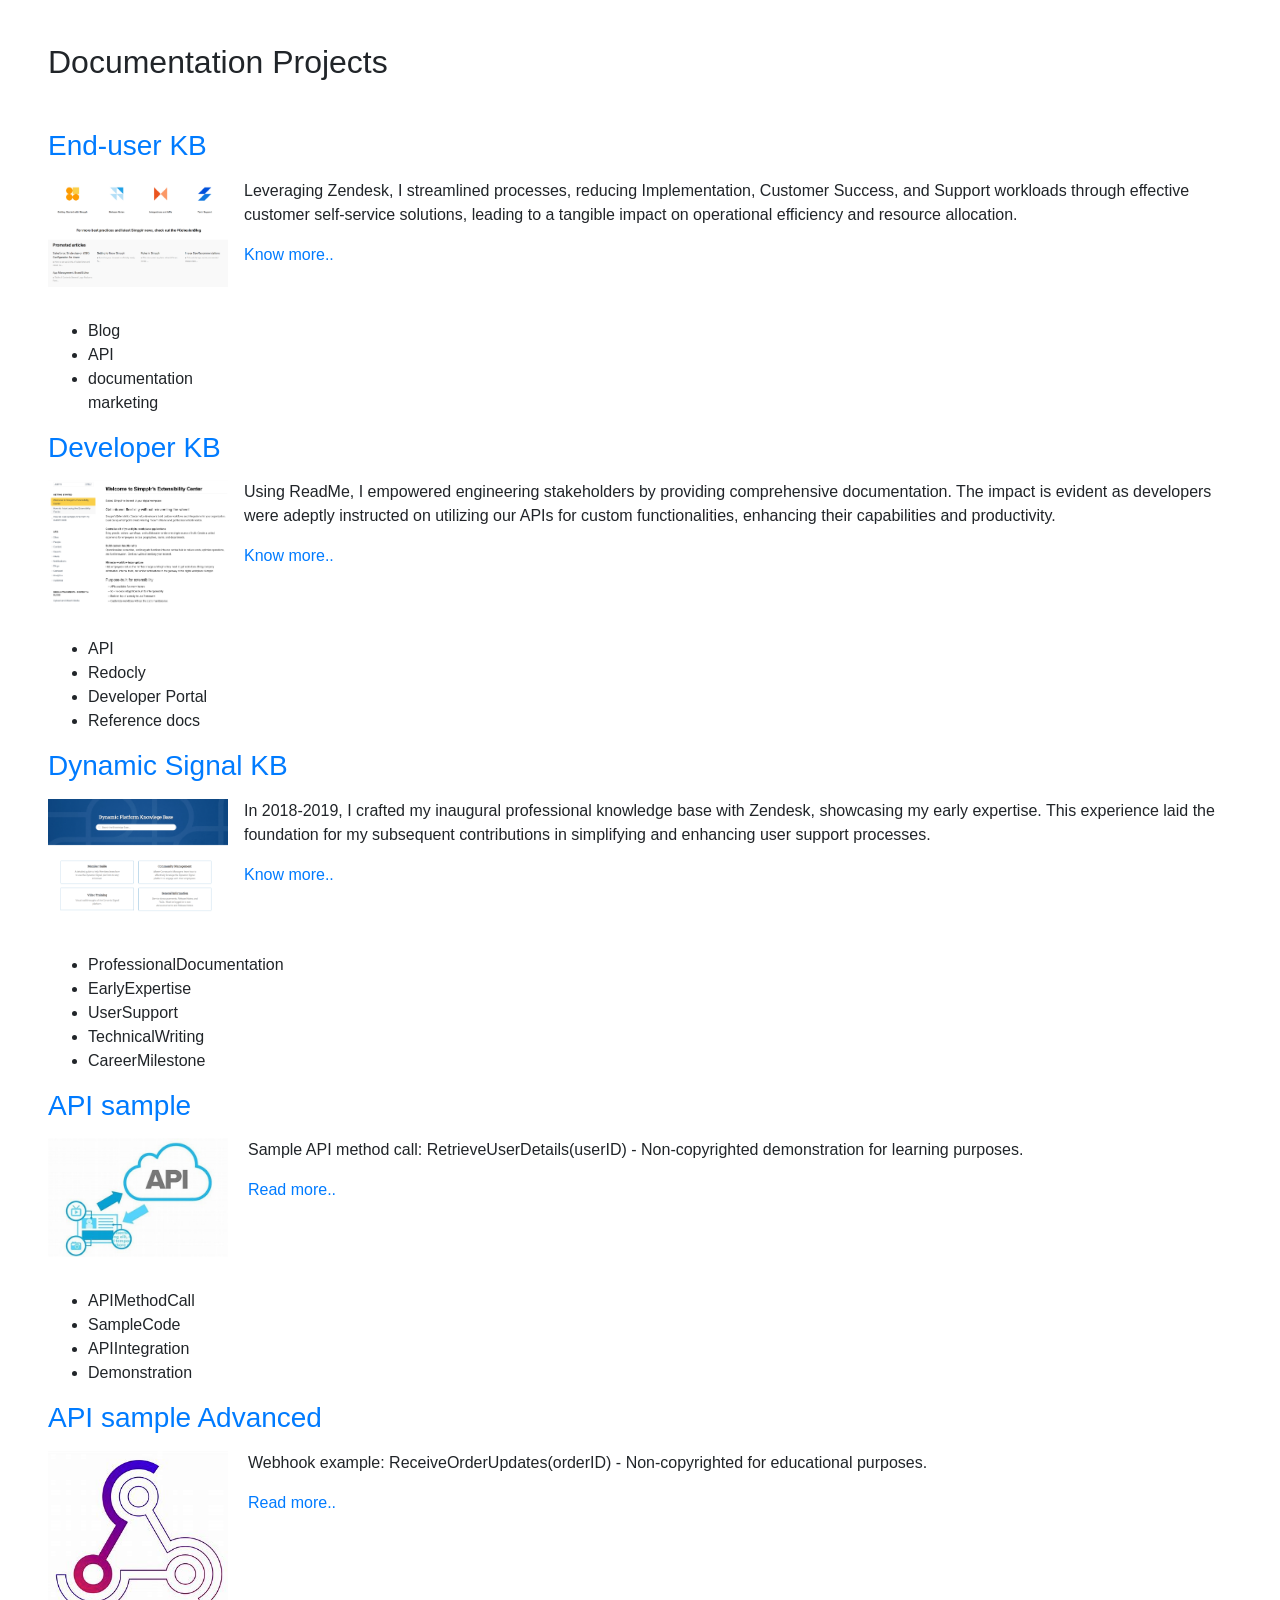
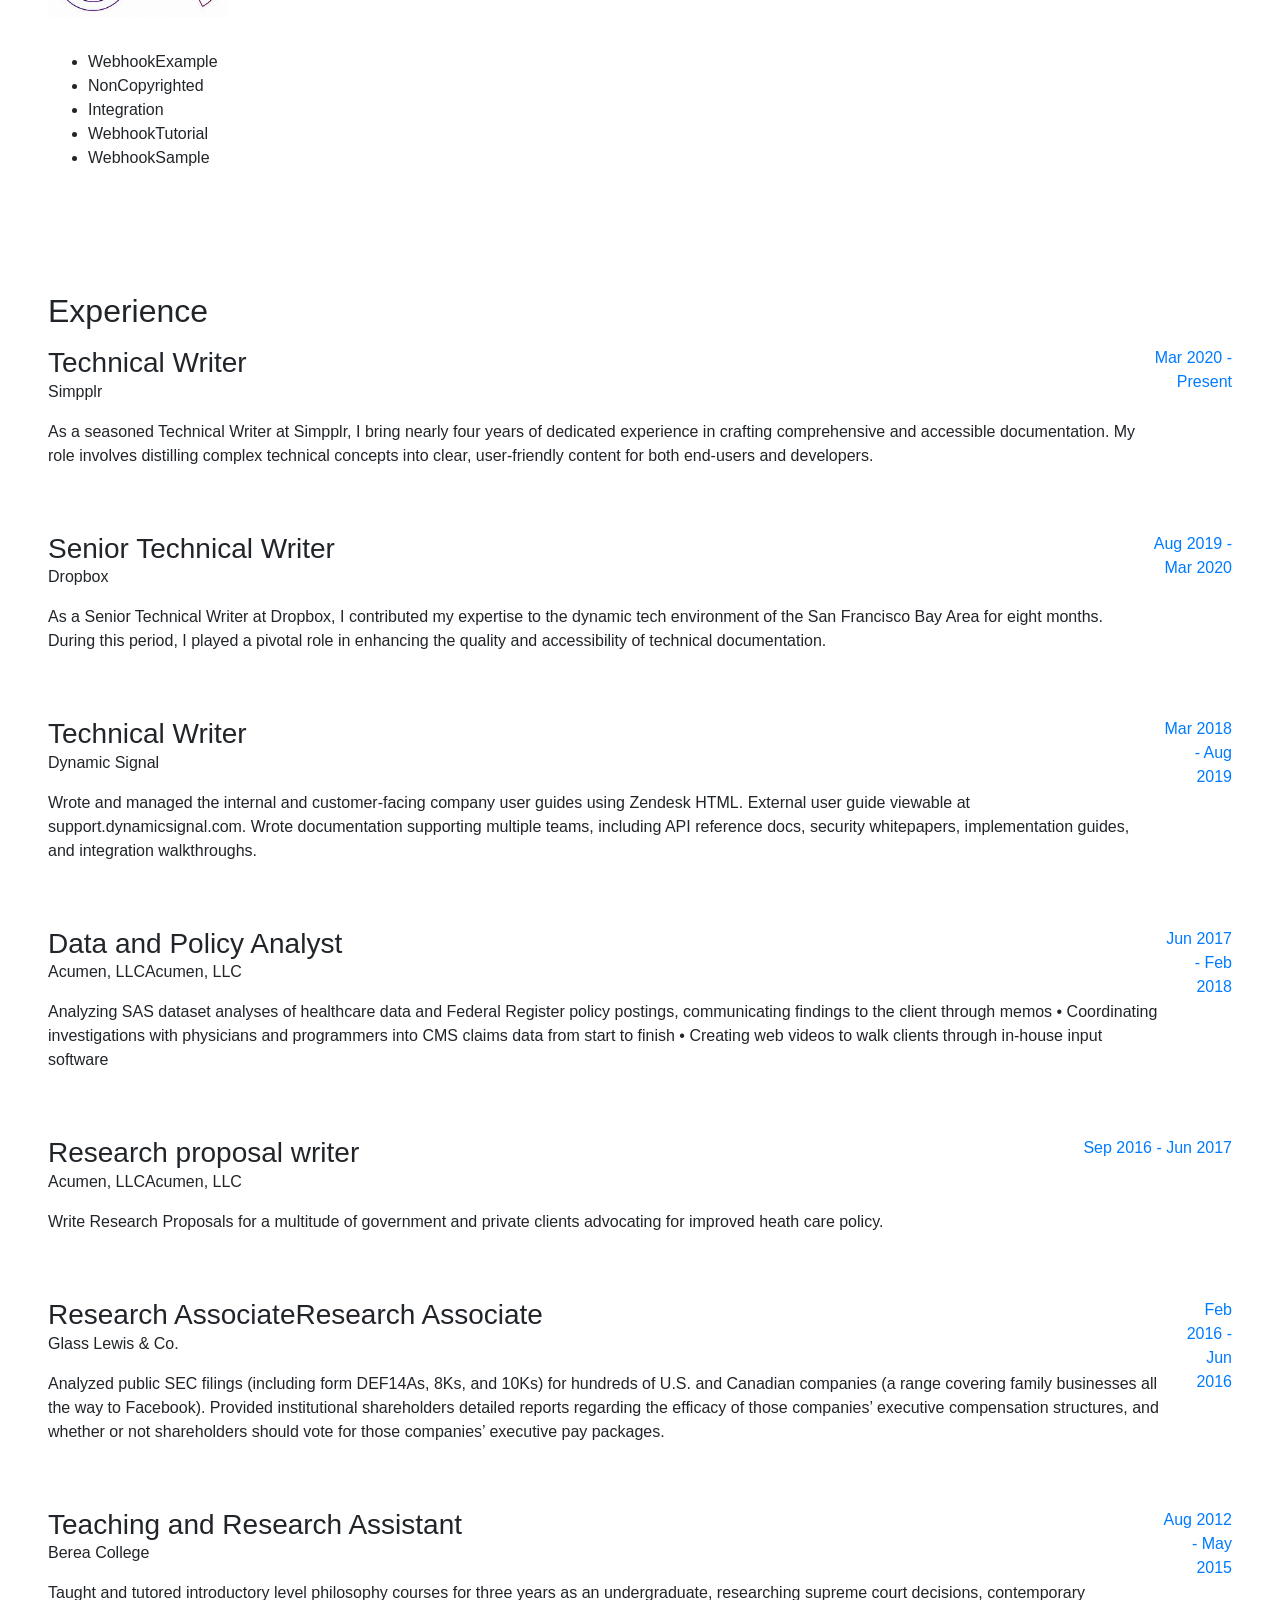
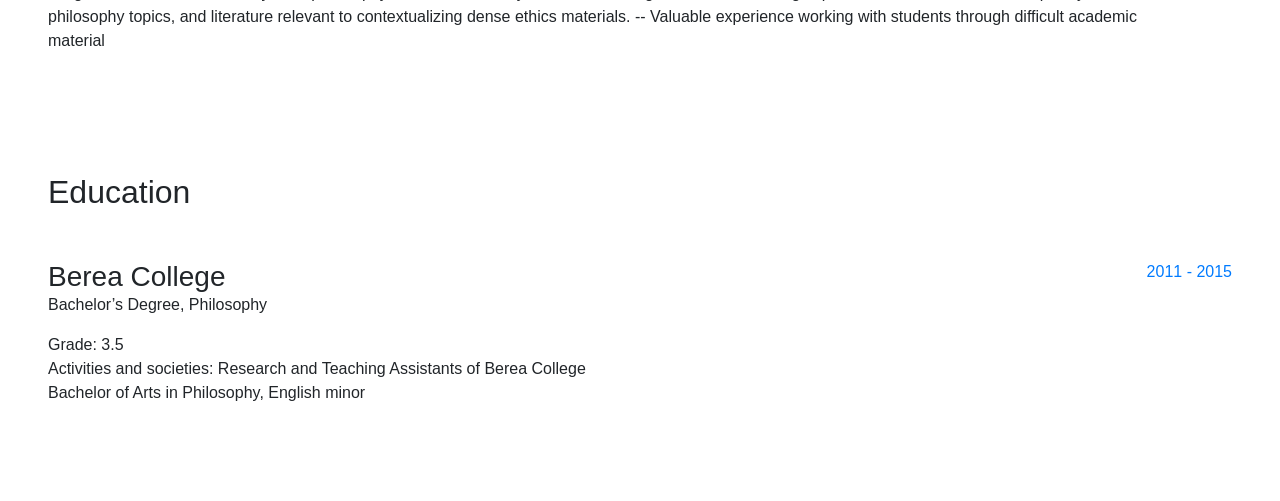
==== commit b559d730: "Add files via upload" ====
--- a/index.html
+++ b/index.html
@@ -27,8 +27,8 @@
 <body id="page-top">
   <nav class="navbar navbar-expand-lg navbar-dark bg-primary fixed-top" id="sideNav">
   <a target="_blank" class="navbar-brand js-scroll-trigger" href="#page-top">
-    <span class="d-block d-lg-none">Jason Fontenot</span>
-    <span class="d-none d-lg-block">
+    <span class="d-block d-lg-none my-2">Jason Fontenot</span>
+    <span class="d-lg-block">
       <img class="img-fluid img-profile rounded-circle mx-auto mb-2" src="profile.png" alt="">
     </span>
   </a>
@@ -36,28 +36,28 @@
     <span class="navbar-toggler-icon"></span>
   </button>
   <div class="collapse navbar-collapse" id="navbarSupportedContent">
-    <ul class="navbar-nav">
+    <ul class="navbar-nav" style="margin-top: 1rem;">
       <li class="nav-item">
-        <a class="nav-link js-scroll-trigger" href="/#about">About</a>
+        <a class="nav-link js-scroll-trigger" href="#about">About</a>
       </li>
       
           <li class="nav-item">
-            <a class="nav-link js-scroll-trigger" href="/#skills">Skills</a>
+            <a class="nav-link js-scroll-trigger" href="#skills">Skills</a>
           </li>
       
       
           <li class="nav-item">
-            <a class="nav-link js-scroll-trigger" href="/#projects">Projects</a>
+            <a class="nav-link js-scroll-trigger" href="#projects">Projects</a>
           </li>
       
 
           <li class="nav-item">
-            <a class="nav-link js-scroll-trigger" href="/#experience">Experience</a>
+            <a class="nav-link js-scroll-trigger" href="#experience">Experience</a>
           </li>
       
       
           <li class="nav-item">
-            <a class="nav-link js-scroll-trigger" href="/#education">Education</a>
+            <a class="nav-link js-scroll-trigger" href="#education">Education</a>
           </li>
       
       
@@ -74,7 +74,7 @@
           <div class="resume-item d-flex flex-column flex-md-row">
             <div class="mr-auto">
 
-              <h1 class="mb-0">Jason
+              <h1 class="mb-3" style="font-size: 5.5rem;">Jason
                 <span class="text-primary"> Fontenot</span>
               </h1>
               
@@ -96,9 +96,9 @@
 <p>For seven years in Silicon Valley and the past three with Simpplr, I've played a key role in creating user-friendly knowledge bases. I simplify complex technical content by understanding products, APIs, and diverse user perspectives, ensuring clear and concise documentation in the ever-evolving tech landscape.</p>
 <p>I bridge technical-user communication gaps, contributing to user-centric interfaces and developer tools with a holistic approach that combines technical proficiency and a user-focused mindset, crucial in the fast-paced tech landscape.</p>
 
-          <ul class="list-inline list-social-icons mb-0">
-            
-                <li class="list-inline-item">
+          <ul class="list-inline list-social-icons mb-0" style="display: flex;">
+            
+                <li class="list-inline-item" style="display: flex;flex-direction: row;">
                   <a target="_blank" href="https://www.linkedin.com/in/jason-f-2b9b86119/" data-toggle="tooltip" title="LinkedIn" data-offset="0 10">
                     <span class="fa-stack fa-lg">
                       <i class="fa fa-circle fa-stack-2x"></i>
@@ -107,7 +107,7 @@
                   </a>
                 </li>
             
-                <li class="list-inline-item">
+                <li class="list-inline-item" style="display: flex;flex-direction: row;">
                   <a target="_blank" href="https://github.com/jasonfontenot722/" data-toggle="tooltip" title="GitHub" data-offset="0 10">
                     <span class="fa-stack fa-lg">
                       <i class="fa fa-circle fa-stack-2x"></i>
@@ -127,52 +127,52 @@
     <h2 class="mb-5">Skills</h2>
     
         <div class="subheading mb-3 skills-heading">Core skills</div>
-            <ul>
-            
-                
-                  <li class="list-inline-item">
+            <ul class="grid">
+            
+                
+                  <li class="list-inline-item" style="display: flex;flex-direction: row;">
                     <i class="devicons devicons-terminal_badge"></i>
                     Scripting
                   </li>
                 
             
                 
-                  <li class="list-inline-item">
+                  <li class="list-inline-item" style="display: flex;flex-direction: row;">
                     <i class="devicons devicons-terminal_badge"></i>
                     Video Editing
                   </li>
                 
             
                 
-                  <li class="list-inline-item">
+                  <li class="list-inline-item" style="display: flex;flex-direction: row;">
                     <i class="devicons devicons-terminal_badge"></i>
                     Voiceover
                   </li>
                 
             
                 
-                  <li class="list-inline-item">
+                  <li class="list-inline-item" style="display: flex;flex-direction: row;">
                     <i class="devicons devicons-terminal_badge"></i>
                     Storyboarding
                   </li>
                 
             
                 
-                  <li class="list-inline-item">
+                  <li class="list-inline-item" style="display: flex;flex-direction: row;">
                     <i class="devicons devicons-terminal_badge"></i>
                     Adaptability
                   </li>
                 
             
                 
-                  <li class="list-inline-item">
+                  <li class="list-inline-item" style="display: flex;flex-direction: row;">
                     <i class="devicons devicons-terminal_badge"></i>
                     Presentation Skills
                   </li>
                 
             
                 
-                  <li class="list-inline-item">
+                  <li class="list-inline-item" style="display: flex;flex-direction: row;">
                     <i class="devicons devicons-terminal_badge"></i>
                     Time Management
                   </li>
@@ -181,80 +181,72 @@
             </ul>
     
         <div class="subheading mb-3 skills-heading">Content</div>
-            <ul>
-            
-                
-                  <li class="list-inline-item">
+            <ul class="grid">
+            
+                
+                  <li class="list-inline-item" style="display: flex;flex-direction: row;">
                     <i class="devicons devicons-terminal_badge"></i>
                     Implementation Guides
                   </li>
                 
             
                 
-                  <li class="list-inline-item">
+                  <li class="list-inline-item" style="display: flex;flex-direction: row;">
                     <i class="devicons devicons-terminal_badge"></i>
                     Online help
                   </li>
                 
             
                 
-                  <li class="list-inline-item">
+                  <li class="list-inline-item" style="display: flex;flex-direction: row;">
                     <i class="devicons devicons-terminal_badge"></i>
                     User guides
                   </li>
                 
             
                 
-                  <li class="list-inline-item">
+                  <li class="list-inline-item" style="display: flex;flex-direction: row;">
                     <i class="devicons devicons-terminal_badge"></i>
                     Release notes
                   </li>
                 
             
                 
-                  <li class="list-inline-item">
+                  <li class="list-inline-item" style="display: flex;flex-direction: row;">
                     <i class="devicons devicons-terminal_badge"></i>
                     Technical specifications
                   </li>
                 
             
                 
-                  <li class="list-inline-item">
+                  <li class="list-inline-item" style="display: flex;flex-direction: row;">
                     <i class="devicons devicons-terminal_badge"></i>
                     Developer docs
                   </li>
                 
             
                 
-                  <li class="list-inline-item">
+                  <li class="list-inline-item" style="display: flex;flex-direction: row;">
                     <i class="devicons devicons-terminal_badge"></i>
                     Wikis
                   </li>
                 
             
                 
-                  <li class="list-inline-item">
+                  <li class="list-inline-item" style="display: flex;flex-direction: row;">
                     <i class="devicons devicons-terminal_badge"></i>
                     API documentation
                   </li>
-                
-            
-                
-                  <li class="list-inline-item">
-                    <i class="devicons devicons-terminal_badge"></i>
-                    Error messages
-                  </li>
-                
-            
-                
-                  <li class="list-inline-item">
+            
+                
+                  <li class="list-inline-item" style="display: flex;flex-direction: row;">
                     <i class="devicons devicons-terminal_badge"></i>
                     Product content
                   </li>
                 
             
                 
-                  <li class="list-inline-item">
+                  <li class="list-inline-item" style="display: flex;flex-direction: row;">
                     <i class="devicons devicons-terminal_badge"></i>
                     Developer Portals
                   </li>
@@ -263,68 +255,52 @@
             </ul>
     
         <div class="subheading mb-3 skills-heading">Tools</div>
-            <ul>
-            
-                
-                  <li class="list-inline-item">
+            <ul class="grid">
+            
+                
+                  <li class="list-inline-item" style="display: flex;flex-direction: row;">
                     <i class="devicons devicons-terminal_badge"></i>
                     Adobe Experience Manager (AEM)
                   </li>
                 
             
                 
-                  <li class="list-inline-item">
-                    <i class="devicons devicons-terminal_badge"></i>
-                    Git
-                  </li>
-                
-            
-                
-                  <li class="list-inline-item">
+                  <li class="list-inline-item" style="display: flex;flex-direction: row;">
+                    <i class="devicons devicons-terminal_badge"></i>
+                    Git & GitHub
+                  </li>
+                
+                  <li class="list-inline-item" style="display: flex;flex-direction: row;">
                     <i class="devicons devicons-terminal_badge"></i>
                     Microsoft Teams
                   </li>
                 
-                  <li class="list-inline-item">
+                  <li class="list-inline-item" style="display: flex;flex-direction: row;">
                     <i class="devicons devicons-terminal_badge"></i>
                     Text editors
                   </li>
                 
-                  <li class="list-inline-item">
+                  <li class="list-inline-item" style="display: flex;flex-direction: row;">
                     <i class="devicons devicons-terminal_badge"></i>
                     MS Office
                   </li>
                 
-                  <li class="list-inline-item">
+                  <li class="list-inline-item" style="display: flex;flex-direction: row;">
                     <i class="devicons devicons-terminal_badge"></i>
                     Adobe Illustrator
                   </li>
                 
-                  <li class="list-inline-item">
+                  <li class="list-inline-item" style="display: flex;flex-direction: row;">
                     <i class="devicons devicons-terminal_badge"></i>
                     Visual Studio Code
                   </li>
                 
-                  <li class="list-inline-item">
+                  <li class="list-inline-item" style="display: flex;flex-direction: row;">
                     <i class="devicons devicons-terminal_badge"></i>
                     Confluence
                   </li>
-              
-                  <li class="list-inline-item">
-                    <i class="devicons devicons-jira"></i>
-                    JIRA
-                  </li>
-                
-                  <li class="list-inline-item">
-                    <i class="devicons devicons-wordpress"></i>
-                    Wordpress
-                  </li>
-                
-                  <li class="list-inline-item"><i class="devicons devicons-terminal_badge"></i>
-                    GitHub
-                  </li>
-                
-                  <li class="list-inline-item">
+
+                  <li class="list-inline-item" style="display: flex;flex-direction: row;">
                     <i class="devicons devicons-terminal_badge"></i>
                     Analytics
                   </li>
@@ -346,7 +322,7 @@
 
   <div class="resume-content " style="width:200px;!important;">
     
-      <img src="https://jasonfontenot722.github.io/images/2.png" style="max-height:150px;max-width:150px;"/>
+      <img src="https://jasonfontenot722.github.io/images/2.png" style="max-height:180px;max-width:180px;margin-right: 1rem;margin-bottom: 1rem;"/>
     
   </div>
   <div class="resume-date">
@@ -375,7 +351,7 @@
 
   <div class="resume-content " style="width:200px;!important;">
     
-      <img src="https://jasonfontenot722.github.io/images/3.png" style="max-height:150px;max-width:150px;"/>
+      <img src="https://jasonfontenot722.github.io/images/3.png" style="max-height:180px;max-width:180px;margin-right: 1rem;margin-bottom: 1rem;"/>
     
   </div>
   <div class="resume-date">
@@ -403,7 +379,7 @@
 
   <div class="resume-content " style="width:200px;!important;">
     
-      <img src="https://jasonfontenot722.github.io/images/4.png" style="max-height:150px;max-width:150px;"/>
+      <img src="https://jasonfontenot722.github.io/images/4.png" style="max-height:180px;max-width:180px;margin-right: 1rem;margin-bottom: 1rem;"/>
     
   </div>
   <div class="resume-date">
@@ -433,7 +409,7 @@
 
   <div class="resume-content " style="width:200px;!important;">
     
-      <img src="https://jasonfontenot722.github.io/images/api_method_call.jpeg" style="max-height:150px;max-width:150px;"/>
+      <img src="https://jasonfontenot722.github.io/images/api_method_call.jpeg" style="max-height:180px;max-width:180px;margin-right: 1rem;margin-bottom: 1rem;"/>
     
   </div>
   <div class="resume-date">
@@ -461,7 +437,7 @@
 
   <div class="resume-content " style="width:200px;!important;">
     
-      <img src="https://jasonfontenot722.github.io/images/webhook3.png" style="max-height:150px;max-width:150px;"/>
+      <img src="https://jasonfontenot722.github.io/images/webhook3.png" style="max-height:180px;max-width:180px;margin-right: 1rem;margin-bottom: 1rem;"/>
     
   </div>
   <div class="resume-date">
@@ -488,7 +464,7 @@
 
 <section class="resume-section p-3 p-lg-5 d-flex flex-column" id="experience">
   <div class="my-auto" id="experience-content">
-    <h2 class="mb-5">Experience</h2>
+    <h2 class="mb-3" style="margin-top: 10px;">Experience</h2>
     
         <div class="resume-item d-flex flex-column flex-md-row mb-5">
           <div class="resume-content mr-auto">
@@ -562,7 +538,7 @@
           </div>
         </div>
     
-        <div class="resume-item d-flex flex-column flex-md-row mb-5">
+        <div class="resume-item d-flex flex-column flex-md-row mb-2">
           <div class="resume-content mr-auto">
             <h3 class="mb-0">Teaching and Research Assistant</h3>
             <div class="subheading mb-3">Berea College</div>
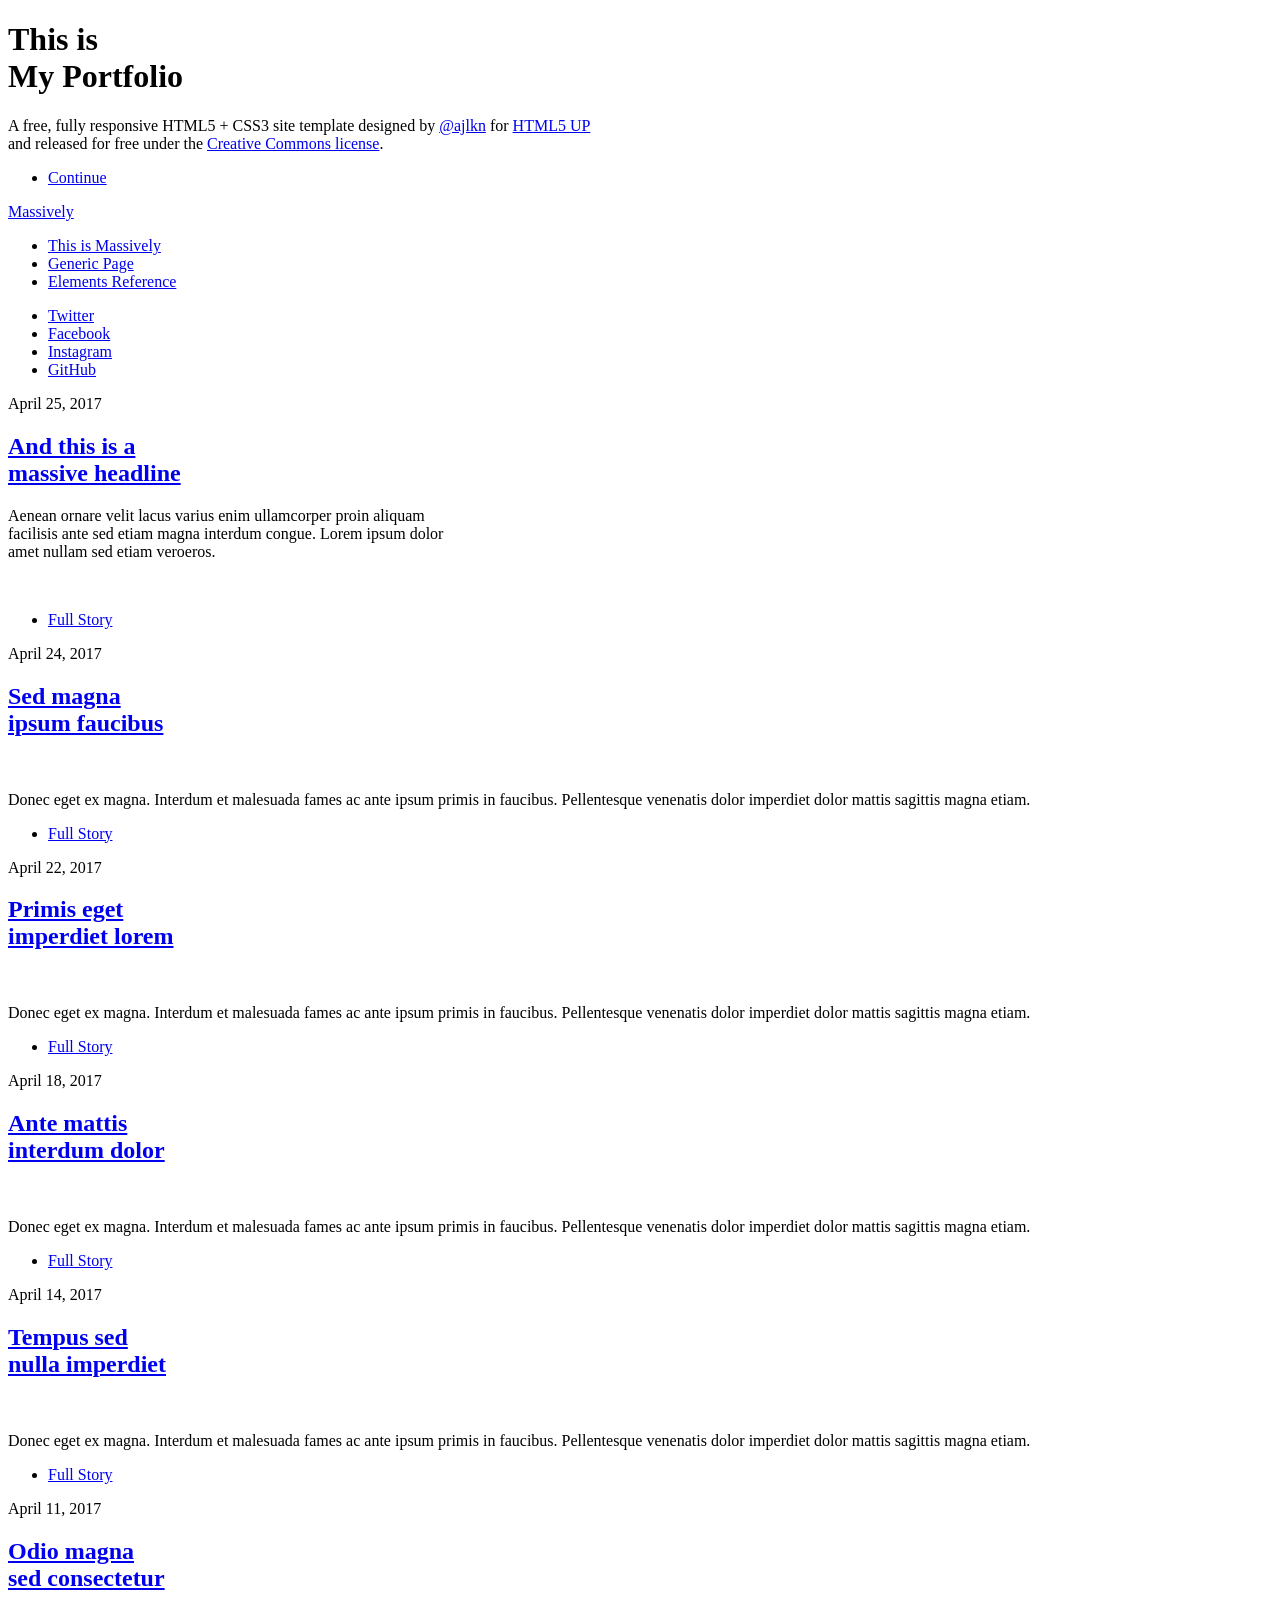
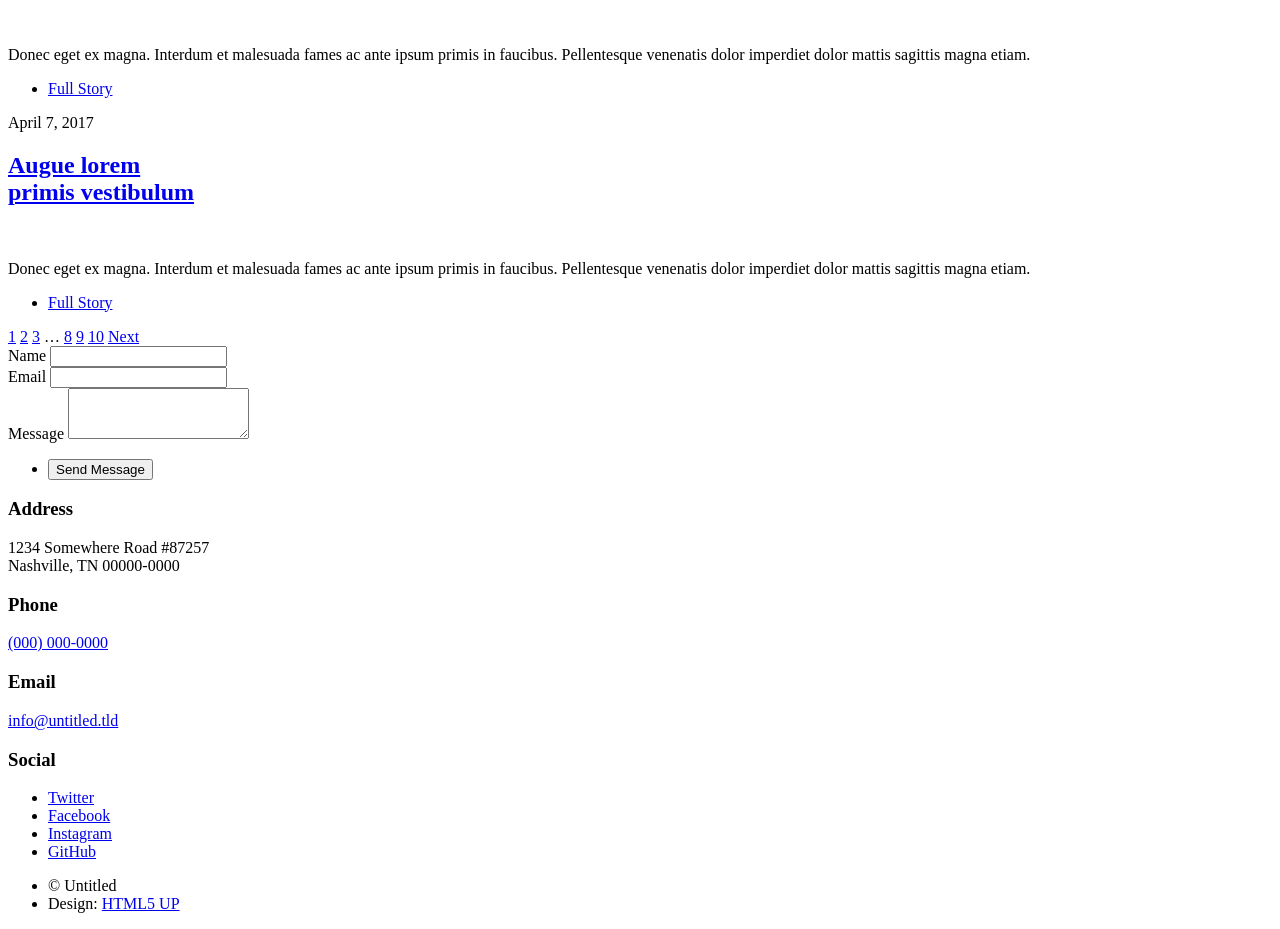
==== commit 361ed32a: "Add files via upload" ====
--- a/index.html
+++ b/index.html
@@ -1,601 +1,229 @@
-<!DOCTYPE html>
-<html lang="en">
-<head>
-  <meta charset="utf-8">
-  <meta name="viewport" content="width=device-width, initial-scale=1, shrink-to-fit=no">
-  <title>JASON FONTENOT</title>
-  <meta property="og:title" content="Home" />
-  <meta name="description" content="Professional technical writer in Silicon Valley for seven years. I've spent the past three years working remotely on Product and API development teams building end-user and developer knowledge bases at Simpplr.">
-  <meta property="og:description" content="Professional technical writer in Silicon Valley for seven years. I've spent the past three years working remotely on Product and API development teams building end-user and developer knowledge bases at Simpplr." />
-  <meta name="author" content="Jason Fontenot">
-  
-  <link href="https://cdnjs.cloudflare.com/ajax/libs/twitter-bootstrap/4.0.0/css/bootstrap.min.css" rel="stylesheet">
-  
-  <link href="https://fonts.googleapis.com/css?family=Saira+Extra+Condensed:100,200,300,400,500,600,700,800,900" rel="stylesheet">
-  <link href="https://fonts.googleapis.com/css?family=Open+Sans:300,300i,400,400i,600,600i,700,700i,800,800i" rel="stylesheet">
-  <link href="https://use.fontawesome.com/releases/v5.5.0/css/all.css" rel="stylesheet">
-  <link href='https://cdnjs.cloudflare.com/ajax/libs/devicons/1.8.0/css/devicons.min.css' rel='stylesheet'>
-  <link href="https://cdnjs.cloudflare.com/ajax/libs/simple-line-icons/2.4.1/css/simple-line-icons.min.css" rel="stylesheet">
-  
-  <link href="resume.css" rel="stylesheet">
-  <link href="tweaks.css" rel="stylesheet">
-  <meta name="generator" content="Hugo 0.87.0" />
-  
-   
-  
-</head>
-<body id="page-top">
-  <nav class="navbar navbar-expand-lg navbar-dark bg-primary fixed-top" id="sideNav">
-  <a target="_blank" class="navbar-brand js-scroll-trigger" href="#page-top">
-    <span class="d-block d-lg-none my-2">Jason Fontenot</span>
-    <span class="d-lg-block">
-      <img class="img-fluid img-profile rounded-circle mx-auto mb-2" src="profile.png" alt="">
-    </span>
-  </a>
-  <button class="navbar-toggler" type="button" data-toggle="collapse" data-target="#navbarSupportedContent" aria-controls="navbarSupportedContent" aria-expanded="false" aria-label="Toggle navigation">
-    <span class="navbar-toggler-icon"></span>
-  </button>
-  <div class="collapse navbar-collapse" id="navbarSupportedContent">
-    <ul class="navbar-nav" style="margin-top: 1rem;">
-      <li class="nav-item">
-        <a class="nav-link js-scroll-trigger" href="#about">About</a>
-      </li>
-      
-          <li class="nav-item">
-            <a class="nav-link js-scroll-trigger" href="#skills">Skills</a>
-          </li>
-      
-      
-          <li class="nav-item">
-            <a class="nav-link js-scroll-trigger" href="#projects">Projects</a>
-          </li>
-      
-
-          <li class="nav-item">
-            <a class="nav-link js-scroll-trigger" href="#experience">Experience</a>
-          </li>
-      
-      
-          <li class="nav-item">
-            <a class="nav-link js-scroll-trigger" href="#education">Education</a>
-          </li>
-      
-      
-    </ul>
-  </div>
-</nav>
-
-  <div class="container-fluid p-0">
-    
-   
-
-      <section class="resume-section p-3 p-lg-5 d-flex d-column" id="about">
-        <div class="my-auto">
-          <div class="resume-item d-flex flex-column flex-md-row">
-            <div class="mr-auto">
-
-              <h1 class="mb-3" style="font-size: 5.5rem;">Jason
-                <span class="text-primary"> Fontenot</span>
-              </h1>
-              
-
-            </div>
-
-            
-        </div>
-        <div>
-          <p><!-- raw HTML omitted --></p>
-<p>Professional technical writer in Silicon Valley for seven years. I've spent the past three years working remotely on Product and API development teams building end-user and developer knowledge bases at Simpplr.</p>
-<ul>
-<li>Technical content and release notes</li>
-<li>Designing information architecture strategies,</li>
-<li>Short and long-form video walkthroughs</li>
-<li>Product Marketing materials and UX copy</li>
-</ul>
-<p>I've written multiple knowledge bases with Zendesk, ReadMe, Confluence, and ServiceCloud utilizing JIRA, Salesforce, and Google suite</p>
-<p>For seven years in Silicon Valley and the past three with Simpplr, I've played a key role in creating user-friendly knowledge bases. I simplify complex technical content by understanding products, APIs, and diverse user perspectives, ensuring clear and concise documentation in the ever-evolving tech landscape.</p>
-<p>I bridge technical-user communication gaps, contributing to user-centric interfaces and developer tools with a holistic approach that combines technical proficiency and a user-focused mindset, crucial in the fast-paced tech landscape.</p>
-
-          <ul class="list-inline list-social-icons mb-0" style="display: flex;">
-            
-                <li class="list-inline-item" style="display: flex;flex-direction: row;">
-                  <a target="_blank" href="https://www.linkedin.com/in/jason-f-2b9b86119/" data-toggle="tooltip" title="LinkedIn" data-offset="0 10">
-                    <span class="fa-stack fa-lg">
-                      <i class="fa fa-circle fa-stack-2x"></i>
-                      <i class="fab fa-linkedin fa-stack-1x fa-inverse"></i>
-                    </span>
-                  </a>
-                </li>
-            
-                <li class="list-inline-item" style="display: flex;flex-direction: row;">
-                  <a target="_blank" href="https://github.com/jasonfontenot722/" data-toggle="tooltip" title="GitHub" data-offset="0 10">
-                    <span class="fa-stack fa-lg">
-                      <i class="fa fa-circle fa-stack-2x"></i>
-                      <i class="fab fa-github fa-stack-1x fa-inverse"></i>
-                    </span>
-                  </a>
-                </li>
-            
-          </ul>
-        </div>
-      </div>
-    </section>
-
-   
-       <section class="resume-section p-3 p-lg-5 d-flex flex-column" id="skills">
-  <div class="my-auto" id="skills-content">
-    <h2 class="mb-5">Skills</h2>
-    
-        <div class="subheading mb-3 skills-heading">Core skills</div>
-            <ul class="grid">
-            
-                
-                  <li class="list-inline-item" style="display: flex;flex-direction: row;">
-                    <i class="devicons devicons-terminal_badge"></i>
-                    Scripting
-                  </li>
-                
-            
-                
-                  <li class="list-inline-item" style="display: flex;flex-direction: row;">
-                    <i class="devicons devicons-terminal_badge"></i>
-                    Video Editing
-                  </li>
-                
-            
-                
-                  <li class="list-inline-item" style="display: flex;flex-direction: row;">
-                    <i class="devicons devicons-terminal_badge"></i>
-                    Voiceover
-                  </li>
-                
-            
-                
-                  <li class="list-inline-item" style="display: flex;flex-direction: row;">
-                    <i class="devicons devicons-terminal_badge"></i>
-                    Storyboarding
-                  </li>
-                
-            
-                
-                  <li class="list-inline-item" style="display: flex;flex-direction: row;">
-                    <i class="devicons devicons-terminal_badge"></i>
-                    Adaptability
-                  </li>
-                
-            
-                
-                  <li class="list-inline-item" style="display: flex;flex-direction: row;">
-                    <i class="devicons devicons-terminal_badge"></i>
-                    Presentation Skills
-                  </li>
-                
-            
-                
-                  <li class="list-inline-item" style="display: flex;flex-direction: row;">
-                    <i class="devicons devicons-terminal_badge"></i>
-                    Time Management
-                  </li>
-                
-            
-            </ul>
-    
-        <div class="subheading mb-3 skills-heading">Content</div>
-            <ul class="grid">
-            
-                
-                  <li class="list-inline-item" style="display: flex;flex-direction: row;">
-                    <i class="devicons devicons-terminal_badge"></i>
-                    Implementation Guides
-                  </li>
-                
-            
-                
-                  <li class="list-inline-item" style="display: flex;flex-direction: row;">
-                    <i class="devicons devicons-terminal_badge"></i>
-                    Online help
-                  </li>
-                
-            
-                
-                  <li class="list-inline-item" style="display: flex;flex-direction: row;">
-                    <i class="devicons devicons-terminal_badge"></i>
-                    User guides
-                  </li>
-                
-            
-                
-                  <li class="list-inline-item" style="display: flex;flex-direction: row;">
-                    <i class="devicons devicons-terminal_badge"></i>
-                    Release notes
-                  </li>
-                
-            
-                
-                  <li class="list-inline-item" style="display: flex;flex-direction: row;">
-                    <i class="devicons devicons-terminal_badge"></i>
-                    Technical specifications
-                  </li>
-                
-            
-                
-                  <li class="list-inline-item" style="display: flex;flex-direction: row;">
-                    <i class="devicons devicons-terminal_badge"></i>
-                    Developer docs
-                  </li>
-                
-            
-                
-                  <li class="list-inline-item" style="display: flex;flex-direction: row;">
-                    <i class="devicons devicons-terminal_badge"></i>
-                    Wikis
-                  </li>
-                
-            
-                
-                  <li class="list-inline-item" style="display: flex;flex-direction: row;">
-                    <i class="devicons devicons-terminal_badge"></i>
-                    API documentation
-                  </li>
-            
-                
-                  <li class="list-inline-item" style="display: flex;flex-direction: row;">
-                    <i class="devicons devicons-terminal_badge"></i>
-                    Product content
-                  </li>
-                
-            
-                
-                  <li class="list-inline-item" style="display: flex;flex-direction: row;">
-                    <i class="devicons devicons-terminal_badge"></i>
-                    Developer Portals
-                  </li>
-                
-            
-            </ul>
-    
-        <div class="subheading mb-3 skills-heading">Tools</div>
-            <ul class="grid">
-            
-                
-                  <li class="list-inline-item" style="display: flex;flex-direction: row;">
-                    <i class="devicons devicons-terminal_badge"></i>
-                    Adobe Experience Manager (AEM)
-                  </li>
-                
-            
-                
-                  <li class="list-inline-item" style="display: flex;flex-direction: row;">
-                    <i class="devicons devicons-terminal_badge"></i>
-                    Git & GitHub
-                  </li>
-                
-                  <li class="list-inline-item" style="display: flex;flex-direction: row;">
-                    <i class="devicons devicons-terminal_badge"></i>
-                    Microsoft Teams
-                  </li>
-                
-                  <li class="list-inline-item" style="display: flex;flex-direction: row;">
-                    <i class="devicons devicons-terminal_badge"></i>
-                    Text editors
-                  </li>
-                
-                  <li class="list-inline-item" style="display: flex;flex-direction: row;">
-                    <i class="devicons devicons-terminal_badge"></i>
-                    MS Office
-                  </li>
-                
-                  <li class="list-inline-item" style="display: flex;flex-direction: row;">
-                    <i class="devicons devicons-terminal_badge"></i>
-                    Adobe Illustrator
-                  </li>
-                
-                  <li class="list-inline-item" style="display: flex;flex-direction: row;">
-                    <i class="devicons devicons-terminal_badge"></i>
-                    Visual Studio Code
-                  </li>
-                
-                  <li class="list-inline-item" style="display: flex;flex-direction: row;">
-                    <i class="devicons devicons-terminal_badge"></i>
-                    Confluence
-                  </li>
-
-                  <li class="list-inline-item" style="display: flex;flex-direction: row;">
-                    <i class="devicons devicons-terminal_badge"></i>
-                    Analytics
-                  </li>
-            </ul>
-    
-  </div>
-</section>
-
-         <section class="resume-section p-3 p-lg-5 d-flex flex-column" id="projects">
-  <div class="my-auto" id="projects-content">
-    <h2 class="mb-5">Documentation Projects</h2>
-    <p><!-- raw HTML omitted -->
-</p>
-    
-    
-      
-<h3 class="mb-3"><a target="_blank" href="https://support.simpplr.com/hc/en-us">End-user KB</a></h3>
-<div class="resume-item d-flex flex-column flex-md-row mb-3">
-
-  <div class="resume-content " style="width:200px;!important;">
-    
-      <img src="https://jasonfontenot722.github.io/images/2.png" style="max-height:180px;max-width:180px;margin-right: 1rem;margin-bottom: 1rem;"/>
-    
-  </div>
-  <div class="resume-date">
-    <p>
-      Leveraging Zendesk, I streamlined processes, reducing Implementation, Customer Success, and Support workloads through effective customer self-service solutions, leading to a tangible impact on operational efficiency and resource allocation.<p>
-    <p class><a target="_blank" href="https://support.simpplr.com/hc/en-us">Know more..</a></p>
-  </div>
-</div>
-<div><ul class="tags">
-    
-      <li class="tag">Blog</li>
-    
-      <li class="tag">API</li>
-    
-      <li class="tag">documentation</li>
-    
-      <l class="tag"i>marketing</li>
-    
-</ul>
-</div>
-
-    
-      
-<h3 class="mb-3"><a target="_blank" href="https://developer.simpplr.com/reference/welcome-to-simpplrs-extensibility-center">Developer KB</a></h3>
-<div class="resume-item d-flex flex-column flex-md-row mb-3">
-
-  <div class="resume-content " style="width:200px;!important;">
-    
-      <img src="https://jasonfontenot722.github.io/images/3.png" style="max-height:180px;max-width:180px;margin-right: 1rem;margin-bottom: 1rem;"/>
-    
-  </div>
-  <div class="resume-date">
-    <p>Using ReadMe, I empowered engineering stakeholders by providing comprehensive documentation. The impact is evident as developers were adeptly instructed on utilizing our APIs for custom functionalities, enhancing their capabilities and productivity.<p>
-    <p class><a target="_blank" href="https://developer.simpplr.com/reference/welcome-to-simpplrs-extensibility-center">Know more..</a></p>
-  </div>
-</div>
-<div><ul class="tags">
-    
-      <li class="tag">API</li>
-    
-      <li class="tag">Redocly</li>
-    
-      <li class="tag">Developer Portal</li>
-    
-      <li class="tag">Reference docs</li>
-    
-</ul>
-</div>
-
-    
-      
-<h3 class="mb-3"><a target="_blank" href="https://support.dynamicsignal.com/hc/en-us">Dynamic Signal KB</a></h3>
-<div class="resume-item d-flex flex-column flex-md-row mb-3">
-
-  <div class="resume-content " style="width:200px;!important;">
-    
-      <img src="https://jasonfontenot722.github.io/images/4.png" style="max-height:180px;max-width:180px;margin-right: 1rem;margin-bottom: 1rem;"/>
-    
-  </div>
-  <div class="resume-date">
-    <p>In 2018-2019, I crafted my inaugural professional knowledge base with Zendesk, showcasing my early expertise. This experience laid the foundation for my subsequent contributions in simplifying and enhancing user support processes.<p>
-    <p class><a target="_blank" href="https://support.dynamicsignal.com/hc/en-us">Know more..</a></p>
-  </div>
-</div>
-<div><ul class="tags">
-    
-      <li class="tag">ProfessionalDocumentation</li>
-    
-      <li class="tag">EarlyExpertise </li>
-    
-      <li class="tag">UserSupport</li>
-    
-      <li class="tag">TechnicalWriting</li>
-    
-      <li class="tag">CareerMilestone</li>
-    
-</ul>
-</div>
-
-    
-      
-<h3 class="mb-3"><a target="_blank" href="https://drive.google.com/file/d/165rZLOHbau5ZhOkybQP9FbZxu6Ftj5J6/view?pli=1">API sample</a></h3>
-<div class="resume-item d-flex flex-column flex-md-row mb-3">
-
-  <div class="resume-content " style="width:200px;!important;">
-    
-      <img src="https://jasonfontenot722.github.io/images/api_method_call.jpeg" style="max-height:180px;max-width:180px;margin-right: 1rem;margin-bottom: 1rem;"/>
-    
-  </div>
-  <div class="resume-date">
-    <p>Sample API method call: RetrieveUserDetails(userID) - Non-copyrighted demonstration for learning purposes.<p>
-    <p class><a target="_blank" href="https://drive.google.com/file/d/165rZLOHbau5ZhOkybQP9FbZxu6Ftj5J6/view?pli=1">Read more..</a></p>
-  </div>
-</div>
-<div><ul class="tags">
-    
-      <li class="tag">APIMethodCall</li>
-    
-      <li class="tag">SampleCode</li>
-    
-      <li class="tag">APIIntegration </li>
-    
-      <li class="tag">Demonstration</li>
-    
-</ul>
-</div>
-
-    
-      
-<h3 class="mb-3"><a target="_blank" href="https://drive.google.com/file/d/1gLzHVwP81_8D7y2-YmIqCw_utm7JbhBW/view">API sample Advanced</a></h3>
-<div class="resume-item d-flex flex-column flex-md-row mb-3">
-
-  <div class="resume-content " style="width:200px;!important;">
-    
-      <img src="https://jasonfontenot722.github.io/images/webhook3.png" style="max-height:180px;max-width:180px;margin-right: 1rem;margin-bottom: 1rem;"/>
-    
-  </div>
-  <div class="resume-date">
-    <p>Webhook example: ReceiveOrderUpdates(orderID) - Non-copyrighted for educational purposes.<p>
-    <p class><a target="_blank" href="https://drive.google.com/file/d/1gLzHVwP81_8D7y2-YmIqCw_utm7JbhBW/view">Read more..</a></p>
-  </div>
-</div>
-<div><ul class="tags">
-    
-      <li class="tag">WebhookExample</li>
-    
-      <li class="tag">NonCopyrighted</li>
-    
-      <li class="tag">Integration</li>
-    
-      <li class="tag">WebhookTutorial </li>
-    
-      <li class="tag">WebhookSample </li>
-    
-</ul>
-</div>
-
-</section>
-
-<section class="resume-section p-3 p-lg-5 d-flex flex-column" id="experience">
-  <div class="my-auto" id="experience-content">
-    <h2 class="mb-3" style="margin-top: 10px;">Experience</h2>
-    
-        <div class="resume-item d-flex flex-column flex-md-row mb-5">
-          <div class="resume-content mr-auto">
-            <h3 class="mb-0">Technical Writer</h3>
-            <div class="subheading mb-3">Simpplr</div>
-            <p>As a seasoned Technical Writer at Simpplr, I bring nearly four years of dedicated experience in crafting comprehensive and accessible documentation. My role involves distilling complex technical concepts into clear, user-friendly content for both end-users and developers.</p>
-          </div>
-          <div class="resume-date text-md-right">
-            <span class="text-primary">Mar 2020 - Present</span>
-          </div>
-        </div>
-    
-        <div class="resume-item d-flex flex-column flex-md-row mb-5">
-          <div class="resume-content mr-auto">
-            <h3 class="mb-0">Senior Technical Writer</h3>
-            <div class="subheading mb-3">Dropbox</div>
-            <p>As a Senior Technical Writer at Dropbox, I contributed my expertise to the dynamic tech environment of the San Francisco Bay Area for eight months. During this period, I played a pivotal role in enhancing the quality and accessibility of technical documentation.</p>
-          </div>
-          <div class="resume-date text-md-right">
-            <span class="text-primary">Aug 2019 - Mar 2020 </span>
-          </div>
-        </div>
-    
-        <div class="resume-item d-flex flex-column flex-md-row mb-5">
-          <div class="resume-content mr-auto">
-            <h3 class="mb-0">Technical Writer</h3>
-            <div class="subheading mb-3">Dynamic Signal</div>
-            <p>Wrote and managed the internal and customer-facing company user guides using Zendesk HTML. External user guide viewable at support.dynamicsignal.com. 
-
-              Wrote documentation supporting multiple teams, including API reference docs, security whitepapers, implementation guides, and integration walkthroughs.</p>
-          </div>
-          <div class="resume-date text-md-right">
-            <span class="text-primary">Mar 2018 - Aug 2019</span>
-          </div>
-        </div>
-    
-        <div class="resume-item d-flex flex-column flex-md-row mb-5">
-          <div class="resume-content mr-auto">
-            <h3 class="mb-0">Data and Policy Analyst</h3>
-            <div class="subheading mb-3">Acumen, LLCAcumen, LLC</div>
-            <p>Analyzing SAS dataset analyses of healthcare data and Federal Register policy postings, communicating findings to the client through memos
-              • Coordinating investigations with physicians and programmers into CMS claims data from start to finish
-              • Creating web videos to walk clients through in-house input software</p>
-          </div>
-          <div class="resume-date text-md-right">
-            <span class="text-primary">Jun 2017 - Feb 2018</span>
-          </div>
-        </div>
-    
-        <div class="resume-item d-flex flex-column flex-md-row mb-5">
-          <div class="resume-content mr-auto">
-            <h3 class="mb-0">Research proposal writer</h3>
-            <div class="subheading mb-3">Acumen, LLCAcumen, LLC</div>
-            <p>Write Research Proposals for a multitude of government and private clients advocating for improved heath care policy.</p>
-          </div>
-          <div class="resume-date text-md-right">
-            <span class="text-primary">Sep 2016 - Jun 2017</span>
-          </div>
-        </div>
-    
-        <div class="resume-item d-flex flex-column flex-md-row mb-5">
-          <div class="resume-content mr-auto">
-            <h3 class="mb-0">
-              Research AssociateResearch Associate</h3>
-            <div class="subheading mb-3">
-              Glass Lewis & Co.</div>
-            <p>Analyzed public SEC filings (including form DEF14As, 8Ks, and 10Ks) for hundreds of U.S. and Canadian companies (a range covering family businesses all the way to Facebook). Provided institutional shareholders detailed reports regarding the efficacy of those companies’ executive compensation structures, and whether or not shareholders should vote for those companies’ executive pay packages.</p>
-          </div>
-          <div class="resume-date text-md-right">
-            <span class="text-primary">Feb 2016 - Jun 2016</span>
-          </div>
-        </div>
-    
-        <div class="resume-item d-flex flex-column flex-md-row mb-2">
-          <div class="resume-content mr-auto">
-            <h3 class="mb-0">Teaching and Research Assistant</h3>
-            <div class="subheading mb-3">Berea College</div>
-            <p>Taught and tutored introductory level philosophy courses for three years as an undergraduate, researching supreme court decisions, contemporary philosophy topics, and literature relevant to contextualizing dense ethics materials.
-              -- Valuable experience working with students through difficult academic material</p>
-          </div>
-          <div class="resume-date text-md-right">
-            <span class="text-primary">Aug 2012 - May 2015</span>
-          </div>
-        </div>
-    
-  </div>
-
-</section>
-<section class="resume-section p-3 p-lg-5 d-flex flex-column" id="education">
-          <div class="my-auto">
-            <h2 class="mb-5">Education</h2>
-            
-              <div class="resume-item d-flex flex-column flex-md-row mb-5">
-                <div class="resume-content mr-auto">
-                  <h3 class="mb-0">Berea College</h3>
-                  <div class="subheading mb-3">Bachelor’s Degree, Philosophy</div>
-                  <div>Grade: 3.5</div>
-                  <div>Activities and societies: Research and Teaching Assistants of Berea College<br>
-                    Bachelor of Arts in Philosophy, English minor</div>
-                </div>
-                <div class="resume-date text-md-right">
-                  <span class="text-primary">2011 - 2015</span>
-                </div>
-              </div>
-           </div>
-        </section>
-
-   
-   
-
-
-    
-  </div>
-  
-  <script src="https://cdnjs.cloudflare.com/ajax/libs/jquery/3.3.1/jquery.min.js"></script>
-  <script src="https://cdnjs.cloudflare.com/ajax/libs/twitter-bootstrap/4.0.0/js/bootstrap.bundle.min.js"></script>
-
-  
-  <script src="https://cdnjs.cloudflare.com/ajax/libs/jquery-easing/1.4.1/jquery.easing.min.js"></script>
-  
-  <script src="resume.js"></script>
-  <script async src="https://www.googletagmanager.com/gtag/js?id="></script>
-  <script>
-    window.dataLayer = window.dataLayer || [];
-    function gtag(){dataLayer.push(arguments);}
-    gtag('js', new Date());
-
-    gtag('config', '');
-  </script>
-  
-
-  
-</body>
-</html>
+<!DOCTYPE HTML>
+<!--
+	Massively by HTML5 UP
+	html5up.net | @ajlkn
+	Free for personal and commercial use under the CCA 3.0 license (html5up.net/license)
+-->
+<html>
+	<head>
+		<title>Massively by HTML5 UP</title>
+		<meta charset="utf-8" />
+		<meta name="viewport" content="width=device-width, initial-scale=1, user-scalable=no" />
+		<link rel="stylesheet" href="assets/css/main.css" />
+		<noscript><link rel="stylesheet" href="assets/css/noscript.css" /></noscript>
+	</head>
+	<body class="is-preload">
+
+		<!-- Wrapper -->
+			<div id="wrapper" class="fade-in">
+
+				<!-- Intro -->
+					<div id="intro">
+						<h1>This is<br />
+						My Portfolio</h1>
+						<p>A free, fully responsive HTML5 + CSS3 site template designed by <a href="https://twitter.com/ajlkn">@ajlkn</a> for <a href="https://html5up.net">HTML5 UP</a><br />
+						and released for free under the <a href="https://html5up.net/license">Creative Commons license</a>.</p>
+						<ul class="actions">
+							<li><a href="#header" class="button icon solid solo fa-arrow-down scrolly">Continue</a></li>
+						</ul>
+					</div>
+
+				<!-- Header -->
+					<header id="header">
+						<a href="index.html" class="logo">Massively</a>
+					</header>
+
+				<!-- Nav -->
+					<nav id="nav">
+						<ul class="links">
+							<li class="active"><a href="index.html">This is Massively</a></li>
+							<li><a href="generic.html">Generic Page</a></li>
+							<li><a href="elements.html">Elements Reference</a></li>
+						</ul>
+						<ul class="icons">
+							<li><a href="#" class="icon brands fa-twitter"><span class="label">Twitter</span></a></li>
+							<li><a href="#" class="icon brands fa-facebook-f"><span class="label">Facebook</span></a></li>
+							<li><a href="#" class="icon brands fa-instagram"><span class="label">Instagram</span></a></li>
+							<li><a href="#" class="icon brands fa-github"><span class="label">GitHub</span></a></li>
+						</ul>
+					</nav>
+
+				<!-- Main -->
+					<div id="main">
+
+						<!-- Featured Post -->
+							<article class="post featured">
+								<header class="major">
+									<span class="date">April 25, 2017</span>
+									<h2><a href="#">And this is a<br />
+									massive headline</a></h2>
+									<p>Aenean ornare velit lacus varius enim ullamcorper proin aliquam<br />
+									facilisis ante sed etiam magna interdum congue. Lorem ipsum dolor<br />
+									amet nullam sed etiam veroeros.</p>
+								</header>
+								<a href="#" class="image main"><img src="images/pic01.jpg" alt="" /></a>
+								<ul class="actions special">
+									<li><a href="#" class="button large">Full Story</a></li>
+								</ul>
+							</article>
+
+						<!-- Posts -->
+							<section class="posts">
+								<article>
+									<header>
+										<span class="date">April 24, 2017</span>
+										<h2><a href="#">Sed magna<br />
+										ipsum faucibus</a></h2>
+									</header>
+									<a href="#" class="image fit"><img src="images/pic02.jpg" alt="" /></a>
+									<p>Donec eget ex magna. Interdum et malesuada fames ac ante ipsum primis in faucibus. Pellentesque venenatis dolor imperdiet dolor mattis sagittis magna etiam.</p>
+									<ul class="actions special">
+										<li><a href="#" class="button">Full Story</a></li>
+									</ul>
+								</article>
+								<article>
+									<header>
+										<span class="date">April 22, 2017</span>
+										<h2><a href="#">Primis eget<br />
+										imperdiet lorem</a></h2>
+									</header>
+									<a href="#" class="image fit"><img src="images/pic03.jpg" alt="" /></a>
+									<p>Donec eget ex magna. Interdum et malesuada fames ac ante ipsum primis in faucibus. Pellentesque venenatis dolor imperdiet dolor mattis sagittis magna etiam.</p>
+									<ul class="actions special">
+										<li><a href="#" class="button">Full Story</a></li>
+									</ul>
+								</article>
+								<article>
+									<header>
+										<span class="date">April 18, 2017</span>
+										<h2><a href="#">Ante mattis<br />
+										interdum dolor</a></h2>
+									</header>
+									<a href="#" class="image fit"><img src="images/pic04.jpg" alt="" /></a>
+									<p>Donec eget ex magna. Interdum et malesuada fames ac ante ipsum primis in faucibus. Pellentesque venenatis dolor imperdiet dolor mattis sagittis magna etiam.</p>
+									<ul class="actions special">
+										<li><a href="#" class="button">Full Story</a></li>
+									</ul>
+								</article>
+								<article>
+									<header>
+										<span class="date">April 14, 2017</span>
+										<h2><a href="#">Tempus sed<br />
+										nulla imperdiet</a></h2>
+									</header>
+									<a href="#" class="image fit"><img src="images/pic05.jpg" alt="" /></a>
+									<p>Donec eget ex magna. Interdum et malesuada fames ac ante ipsum primis in faucibus. Pellentesque venenatis dolor imperdiet dolor mattis sagittis magna etiam.</p>
+									<ul class="actions special">
+										<li><a href="#" class="button">Full Story</a></li>
+									</ul>
+								</article>
+								<article>
+									<header>
+										<span class="date">April 11, 2017</span>
+										<h2><a href="#">Odio magna<br />
+										sed consectetur</a></h2>
+									</header>
+									<a href="#" class="image fit"><img src="images/pic06.jpg" alt="" /></a>
+									<p>Donec eget ex magna. Interdum et malesuada fames ac ante ipsum primis in faucibus. Pellentesque venenatis dolor imperdiet dolor mattis sagittis magna etiam.</p>
+									<ul class="actions special">
+										<li><a href="#" class="button">Full Story</a></li>
+									</ul>
+								</article>
+								<article>
+									<header>
+										<span class="date">April 7, 2017</span>
+										<h2><a href="#">Augue lorem<br />
+										primis vestibulum</a></h2>
+									</header>
+									<a href="#" class="image fit"><img src="images/pic07.jpg" alt="" /></a>
+									<p>Donec eget ex magna. Interdum et malesuada fames ac ante ipsum primis in faucibus. Pellentesque venenatis dolor imperdiet dolor mattis sagittis magna etiam.</p>
+									<ul class="actions special">
+										<li><a href="#" class="button">Full Story</a></li>
+									</ul>
+								</article>
+							</section>
+
+						<!-- Footer -->
+							<footer>
+								<div class="pagination">
+									<!--<a href="#" class="previous">Prev</a>-->
+									<a href="#" class="page active">1</a>
+									<a href="#" class="page">2</a>
+									<a href="#" class="page">3</a>
+									<span class="extra">&hellip;</span>
+									<a href="#" class="page">8</a>
+									<a href="#" class="page">9</a>
+									<a href="#" class="page">10</a>
+									<a href="#" class="next">Next</a>
+								</div>
+							</footer>
+
+					</div>
+
+				<!-- Footer -->
+					<footer id="footer">
+						<section>
+							<form method="post" action="#">
+								<div class="fields">
+									<div class="field">
+										<label for="name">Name</label>
+										<input type="text" name="name" id="name" />
+									</div>
+									<div class="field">
+										<label for="email">Email</label>
+										<input type="text" name="email" id="email" />
+									</div>
+									<div class="field">
+										<label for="message">Message</label>
+										<textarea name="message" id="message" rows="3"></textarea>
+									</div>
+								</div>
+								<ul class="actions">
+									<li><input type="submit" value="Send Message" /></li>
+								</ul>
+							</form>
+						</section>
+						<section class="split contact">
+							<section class="alt">
+								<h3>Address</h3>
+								<p>1234 Somewhere Road #87257<br />
+								Nashville, TN 00000-0000</p>
+							</section>
+							<section>
+								<h3>Phone</h3>
+								<p><a href="#">(000) 000-0000</a></p>
+							</section>
+							<section>
+								<h3>Email</h3>
+								<p><a href="#">info@untitled.tld</a></p>
+							</section>
+							<section>
+								<h3>Social</h3>
+								<ul class="icons alt">
+									<li><a href="#" class="icon brands alt fa-twitter"><span class="label">Twitter</span></a></li>
+									<li><a href="#" class="icon brands alt fa-facebook-f"><span class="label">Facebook</span></a></li>
+									<li><a href="#" class="icon brands alt fa-instagram"><span class="label">Instagram</span></a></li>
+									<li><a href="#" class="icon brands alt fa-github"><span class="label">GitHub</span></a></li>
+								</ul>
+							</section>
+						</section>
+					</footer>
+
+				<!-- Copyright -->
+					<div id="copyright">
+						<ul><li>&copy; Untitled</li><li>Design: <a href="https://html5up.net">HTML5 UP</a></li></ul>
+					</div>
+
+			</div>
+
+		<!-- Scripts -->
+			<script src="assets/js/jquery.min.js"></script>
+			<script src="assets/js/jquery.scrollex.min.js"></script>
+			<script src="assets/js/jquery.scrolly.min.js"></script>
+			<script src="assets/js/browser.min.js"></script>
+			<script src="assets/js/breakpoints.min.js"></script>
+			<script src="assets/js/util.js"></script>
+			<script src="assets/js/main.js"></script>
+
+	</body>
+</html>
--- a/assets/css/main.css
+++ b/assets/css/main.css
@@ -0,0 +1,2445 @@
+@import url("https://fonts.googleapis.com/css?family=Open+Sans:300,300italic,600,600italic,700");
+@import url("fontawesome-all.min.css");
+
+/*
+	Miniport by HTML5 UP
+	html5up.net | @ajlkn
+	Free for personal and commercial use under the CCA 3.0 license (html5up.net/license)
+*/
+
+html, body, div, span, applet, object,
+iframe, h1, h2, h3, h4, h5, h6, p, blockquote,
+pre, a, abbr, acronym, address, big, cite,
+code, del, dfn, em, img, ins, kbd, q, s, samp,
+small, strike, strong, sub, sup, tt, var, b,
+u, i, center, dl, dt, dd, ol, ul, li, fieldset,
+form, label, legend, table, caption, tbody,
+tfoot, thead, tr, th, td, article, aside,
+canvas, details, embed, figure, figcaption,
+footer, header, hgroup, menu, nav, output, ruby,
+section, summary, time, mark, audio, video {
+	margin: 0;
+	padding: 0;
+	border: 0;
+	font-size: 100%;
+	font: inherit;
+	vertical-align: baseline;}
+
+article, aside, details, figcaption, figure,
+footer, header, hgroup, menu, nav, section {
+	display: block;}
+
+body {
+	line-height: 1;
+}
+
+ol, ul {
+	list-style: none;
+}
+
+blockquote, q {
+	quotes: none;
+}
+
+	blockquote:before, blockquote:after, q:before, q:after {
+		content: '';
+		content: none;
+	}
+
+table {
+	border-collapse: collapse;
+	border-spacing: 0;
+}
+
+body {
+	-webkit-text-size-adjust: none;
+}
+
+mark {
+	background-color: transparent;
+	color: inherit;
+}
+
+input::-moz-focus-inner {
+	border: 0;
+	padding: 0;
+}
+
+input, select, textarea {
+	-moz-appearance: none;
+	-webkit-appearance: none;
+	-ms-appearance: none;
+	appearance: none;
+}
+
+/* Basic */
+
+	html {
+		box-sizing: border-box;
+	}
+
+	*, *:before, *:after {
+		box-sizing: inherit;
+	}
+
+	body {
+		padding-top: 3.5em;
+	}
+
+		body.is-preload *, body.is-preload *:before, body.is-preload *:after {
+			-moz-animation: none !important;
+			-webkit-animation: none !important;
+			-ms-animation: none !important;
+			animation: none !important;
+			-moz-transition: none !important;
+			-webkit-transition: none !important;
+			-ms-transition: none !important;
+			transition: none !important;
+		}
+
+	body, input, textarea, select {
+		font-family: 'Open Sans', sans-serif;
+		line-height: 1.85em;
+		color: #888;
+		font-weight: 300;
+		font-size: 13pt;
+	}
+
+	a {
+		-moz-transition: color .2s ease-in-out;
+		-webkit-transition: color .2s ease-in-out;
+		-ms-transition: color .2s ease-in-out;
+		transition: color .2s ease-in-out;
+		color: #43B3E0;
+		text-decoration: underline;
+	}
+
+		a:hover {
+			color: #43bff0 !important;
+		}
+
+		a img {
+			border: 0;
+		}
+
+	b, strong {
+		font-weight: 600;
+		color: #3e3e3e;
+	}
+
+	i, em {
+		font-style: italic;
+	}
+
+	sub {
+		position: relative;
+		top: 0.5em;
+		font-size: 0.8em;
+	}
+
+	sup {
+		position: relative;
+		top: -0.5em;
+		font-size: 0.8em;
+	}
+
+	blockquote {
+		border-left: solid 0.75em #eee;
+		padding: 1em 0 1em 1.5em;
+		font-style: italic;
+	}
+
+	h1, h2, h3, h4, h5, h6 {
+		color: #3e3e3e;
+		margin: 0 0 0.75em 0;
+	}
+
+	h1 a, h2 a, h3 a, h4 a, h5 a, h6 a {
+		text-decoration: none;
+		color: inherit;
+	}
+
+	h2, h3, h4, h5, h6 {
+		font-weight: 700;
+	}
+
+	h1 {
+		font-size: 3.25em;
+		letter-spacing: -0.025em;
+		font-weight: 300;
+	}
+
+		h1 strong {
+			font-weight: 700;
+		}
+
+	h2 {
+		font-size: 2em;
+		letter-spacing: -0.015em;
+	}
+
+	h3 {
+		font-size: 1.5em;
+		letter-spacing: -0.015em;
+	}
+
+	em, i {
+		font-style: italic;
+	}
+
+	br.clear {
+		clear: both;
+	}
+
+	hr {
+		border: 0;
+		border-top: solid 1px #444;
+		border-top-color: rgba(0, 0, 0, 0.35);
+		box-shadow: 0px 1px 0px 0px rgba(255, 255, 255, 0.1);
+		height: 1px;
+		margin: 3em 0;
+	}
+
+	p, ul, ol, dl, table {
+		margin-bottom: 2em;
+	}
+
+	header {
+		margin: 0 0 3em 0;
+	}
+
+		header > p {
+			font-size: 1.25em;
+			margin: 0;
+		}
+
+	footer {
+		margin: 3em 0 0 0;
+	}
+
+		footer > p {
+			font-size: 1.25em;
+		}
+
+/* Container */
+
+	.container {
+		margin: 0 auto;
+		max-width: calc(100% - 50px);
+		width: 1200px;
+	}
+
+		.container.medium {
+			width: 900px;
+		}
+
+		@media screen and (max-width: 1680px) {
+
+			.container {
+				width: 1200px;
+			}
+
+				.container.medium {
+					width: 900px;
+				}
+
+		}
+
+		@media screen and (max-width: 1280px) {
+
+			.container {
+				width: 960px;
+			}
+
+				.container.medium {
+					width: 720px;
+				}
+
+		}
+
+		@media screen and (max-width: 980px) {
+
+			.container {
+				width: 100%;
+			}
+
+				.container.medium {
+					width: 75%;
+				}
+
+		}
+
+		@media screen and (max-width: 736px) {
+
+			.container {
+				width: 100%;
+				max-width: calc(100% - 30px);
+			}
+
+				.container.medium {
+					width: 100%;
+				}
+
+		}
+
+/* Row */
+
+	.row {
+		display: flex;
+		flex-wrap: wrap;
+		box-sizing: border-box;
+		align-items: stretch;
+	}
+
+		.row > * {
+			box-sizing: border-box;
+		}
+
+		.row.gtr-uniform > * > :last-child {
+			margin-bottom: 0;
+		}
+
+		.row.aln-left {
+			justify-content: flex-start;
+		}
+
+		.row.aln-center {
+			justify-content: center;
+		}
+
+		.row.aln-right {
+			justify-content: flex-end;
+		}
+
+		.row.aln-top {
+			align-items: flex-start;
+		}
+
+		.row.aln-middle {
+			align-items: center;
+		}
+
+		.row.aln-bottom {
+			align-items: flex-end;
+		}
+
+		.row > .imp {
+			order: -1;
+		}
+
+		.row > .col-1 {
+			width: 8.33333%;
+		}
+
+		.row > .off-1 {
+			margin-left: 8.33333%;
+		}
+
+		.row > .col-2 {
+			width: 16.66667%;
+		}
+
+		.row > .off-2 {
+			margin-left: 16.66667%;
+		}
+
+		.row > .col-3 {
+			width: 25%;
+		}
+
+		.row > .off-3 {
+			margin-left: 25%;
+		}
+
+		.row > .col-4 {
+			width: 33.33333%;
+		}
+
+		.row > .off-4 {
+			margin-left: 33.33333%;
+		}
+
+		.row > .col-5 {
+			width: 41.66667%;
+		}
+
+		.row > .off-5 {
+			margin-left: 41.66667%;
+		}
+
+		.row > .col-6 {
+			width: 50%;
+		}
+
+		.row > .off-6 {
+			margin-left: 50%;
+		}
+
+		.row > .col-7 {
+			width: 58.33333%;
+		}
+
+		.row > .off-7 {
+			margin-left: 58.33333%;
+		}
+
+		.row > .col-8 {
+			width: 66.66667%;
+		}
+
+		.row > .off-8 {
+			margin-left: 66.66667%;
+		}
+
+		.row > .col-9 {
+			width: 75%;
+		}
+
+		.row > .off-9 {
+			margin-left: 75%;
+		}
+
+		.row > .col-10 {
+			width: 83.33333%;
+		}
+
+		.row > .off-10 {
+			margin-left: 83.33333%;
+		}
+
+		.row > .col-11 {
+			width: 91.66667%;
+		}
+
+		.row > .off-11 {
+			margin-left: 91.66667%;
+		}
+
+		.row > .col-12 {
+			width: 100%;
+		}
+
+		.row > .off-12 {
+			margin-left: 100%;
+		}
+
+		.row.gtr-0 {
+			margin-top: 0px;
+			margin-left: 0px;
+		}
+
+			.row.gtr-0 > * {
+				padding: 0px 0 0 0px;
+			}
+
+			.row.gtr-0.gtr-uniform {
+				margin-top: 0px;
+			}
+
+				.row.gtr-0.gtr-uniform > * {
+					padding-top: 0px;
+				}
+
+		.row.gtr-25 {
+			margin-top: -6.25px;
+			margin-left: -6.25px;
+		}
+
+			.row.gtr-25 > * {
+				padding: 6.25px 0 0 6.25px;
+			}
+
+			.row.gtr-25.gtr-uniform {
+				margin-top: -6.25px;
+			}
+
+				.row.gtr-25.gtr-uniform > * {
+					padding-top: 6.25px;
+				}
+
+		.row.gtr-50 {
+			margin-top: -12.5px;
+			margin-left: -12.5px;
+		}
+
+			.row.gtr-50 > * {
+				padding: 12.5px 0 0 12.5px;
+			}
+
+			.row.gtr-50.gtr-uniform {
+				margin-top: -12.5px;
+			}
+
+				.row.gtr-50.gtr-uniform > * {
+					padding-top: 12.5px;
+				}
+
+		.row {
+			margin-top: -25px;
+			margin-left: -25px;
+		}
+
+			.row > * {
+				padding: 25px 0 0 25px;
+			}
+
+			.row.gtr-uniform {
+				margin-top: -25px;
+			}
+
+				.row.gtr-uniform > * {
+					padding-top: 25px;
+				}
+
+		.row.gtr-150 {
+			margin-top: -37.5px;
+			margin-left: -37.5px;
+		}
+
+			.row.gtr-150 > * {
+				padding: 37.5px 0 0 37.5px;
+			}
+
+			.row.gtr-150.gtr-uniform {
+				margin-top: -37.5px;
+			}
+
+				.row.gtr-150.gtr-uniform > * {
+					padding-top: 37.5px;
+				}
+
+		.row.gtr-200 {
+			margin-top: -50px;
+			margin-left: -50px;
+		}
+
+			.row.gtr-200 > * {
+				padding: 50px 0 0 50px;
+			}
+
+			.row.gtr-200.gtr-uniform {
+				margin-top: -50px;
+			}
+
+				.row.gtr-200.gtr-uniform > * {
+					padding-top: 50px;
+				}
+
+		@media screen and (max-width: 1680px) {
+
+			.row {
+				display: flex;
+				flex-wrap: wrap;
+				box-sizing: border-box;
+				align-items: stretch;
+			}
+
+				.row > * {
+					box-sizing: border-box;
+				}
+
+				.row.gtr-uniform > * > :last-child {
+					margin-bottom: 0;
+				}
+
+				.row.aln-left {
+					justify-content: flex-start;
+				}
+
+				.row.aln-center {
+					justify-content: center;
+				}
+
+				.row.aln-right {
+					justify-content: flex-end;
+				}
+
+				.row.aln-top {
+					align-items: flex-start;
+				}
+
+				.row.aln-middle {
+					align-items: center;
+				}
+
+				.row.aln-bottom {
+					align-items: flex-end;
+				}
+
+				.row > .imp-xlarge {
+					order: -1;
+				}
+
+				.row > .col-1-xlarge {
+					width: 8.33333%;
+				}
+
+				.row > .off-1-xlarge {
+					margin-left: 8.33333%;
+				}
+
+				.row > .col-2-xlarge {
+					width: 16.66667%;
+				}
+
+				.row > .off-2-xlarge {
+					margin-left: 16.66667%;
+				}
+
+				.row > .col-3-xlarge {
+					width: 25%;
+				}
+
+				.row > .off-3-xlarge {
+					margin-left: 25%;
+				}
+
+				.row > .col-4-xlarge {
+					width: 33.33333%;
+				}
+
+				.row > .off-4-xlarge {
+					margin-left: 33.33333%;
+				}
+
+				.row > .col-5-xlarge {
+					width: 41.66667%;
+				}
+
+				.row > .off-5-xlarge {
+					margin-left: 41.66667%;
+				}
+
+				.row > .col-6-xlarge {
+					width: 50%;
+				}
+
+				.row > .off-6-xlarge {
+					margin-left: 50%;
+				}
+
+				.row > .col-7-xlarge {
+					width: 58.33333%;
+				}
+
+				.row > .off-7-xlarge {
+					margin-left: 58.33333%;
+				}
+
+				.row > .col-8-xlarge {
+					width: 66.66667%;
+				}
+
+				.row > .off-8-xlarge {
+					margin-left: 66.66667%;
+				}
+
+				.row > .col-9-xlarge {
+					width: 75%;
+				}
+
+				.row > .off-9-xlarge {
+					margin-left: 75%;
+				}
+
+				.row > .col-10-xlarge {
+					width: 83.33333%;
+				}
+
+				.row > .off-10-xlarge {
+					margin-left: 83.33333%;
+				}
+
+				.row > .col-11-xlarge {
+					width: 91.66667%;
+				}
+
+				.row > .off-11-xlarge {
+					margin-left: 91.66667%;
+				}
+
+				.row > .col-12-xlarge {
+					width: 100%;
+				}
+
+				.row > .off-12-xlarge {
+					margin-left: 100%;
+				}
+
+				.row.gtr-0 {
+					margin-top: 0px;
+					margin-left: 0px;
+				}
+
+					.row.gtr-0 > * {
+						padding: 0px 0 0 0px;
+					}
+
+					.row.gtr-0.gtr-uniform {
+						margin-top: 0px;
+					}
+
+						.row.gtr-0.gtr-uniform > * {
+							padding-top: 0px;
+						}
+
+				.row.gtr-25 {
+					margin-top: -6.25px;
+					margin-left: -6.25px;
+				}
+
+					.row.gtr-25 > * {
+						padding: 6.25px 0 0 6.25px;
+					}
+
+					.row.gtr-25.gtr-uniform {
+						margin-top: -6.25px;
+					}
+
+						.row.gtr-25.gtr-uniform > * {
+							padding-top: 6.25px;
+						}
+
+				.row.gtr-50 {
+					margin-top: -12.5px;
+					margin-left: -12.5px;
+				}
+
+					.row.gtr-50 > * {
+						padding: 12.5px 0 0 12.5px;
+					}
+
+					.row.gtr-50.gtr-uniform {
+						margin-top: -12.5px;
+					}
+
+						.row.gtr-50.gtr-uniform > * {
+							padding-top: 12.5px;
+						}
+
+				.row {
+					margin-top: -25px;
+					margin-left: -25px;
+				}
+
+					.row > * {
+						padding: 25px 0 0 25px;
+					}
+
+					.row.gtr-uniform {
+						margin-top: -25px;
+					}
+
+						.row.gtr-uniform > * {
+							padding-top: 25px;
+						}
+
+				.row.gtr-150 {
+					margin-top: -37.5px;
+					margin-left: -37.5px;
+				}
+
+					.row.gtr-150 > * {
+						padding: 37.5px 0 0 37.5px;
+					}
+
+					.row.gtr-150.gtr-uniform {
+						margin-top: -37.5px;
+					}
+
+						.row.gtr-150.gtr-uniform > * {
+							padding-top: 37.5px;
+						}
+
+				.row.gtr-200 {
+					margin-top: -50px;
+					margin-left: -50px;
+				}
+
+					.row.gtr-200 > * {
+						padding: 50px 0 0 50px;
+					}
+
+					.row.gtr-200.gtr-uniform {
+						margin-top: -50px;
+					}
+
+						.row.gtr-200.gtr-uniform > * {
+							padding-top: 50px;
+						}
+
+		}
+
+		@media screen and (max-width: 1280px) {
+
+			.row {
+				display: flex;
+				flex-wrap: wrap;
+				box-sizing: border-box;
+				align-items: stretch;
+			}
+
+				.row > * {
+					box-sizing: border-box;
+				}
+
+				.row.gtr-uniform > * > :last-child {
+					margin-bottom: 0;
+				}
+
+				.row.aln-left {
+					justify-content: flex-start;
+				}
+
+				.row.aln-center {
+					justify-content: center;
+				}
+
+				.row.aln-right {
+					justify-content: flex-end;
+				}
+
+				.row.aln-top {
+					align-items: flex-start;
+				}
+
+				.row.aln-middle {
+					align-items: center;
+				}
+
+				.row.aln-bottom {
+					align-items: flex-end;
+				}
+
+				.row > .imp-large {
+					order: -1;
+				}
+
+				.row > .col-1-large {
+					width: 8.33333%;
+				}
+
+				.row > .off-1-large {
+					margin-left: 8.33333%;
+				}
+
+				.row > .col-2-large {
+					width: 16.66667%;
+				}
+
+				.row > .off-2-large {
+					margin-left: 16.66667%;
+				}
+
+				.row > .col-3-large {
+					width: 25%;
+				}
+
+				.row > .off-3-large {
+					margin-left: 25%;
+				}
+
+				.row > .col-4-large {
+					width: 33.33333%;
+				}
+
+				.row > .off-4-large {
+					margin-left: 33.33333%;
+				}
+
+				.row > .col-5-large {
+					width: 41.66667%;
+				}
+
+				.row > .off-5-large {
+					margin-left: 41.66667%;
+				}
+
+				.row > .col-6-large {
+					width: 50%;
+				}
+
+				.row > .off-6-large {
+					margin-left: 50%;
+				}
+
+				.row > .col-7-large {
+					width: 58.33333%;
+				}
+
+				.row > .off-7-large {
+					margin-left: 58.33333%;
+				}
+
+				.row > .col-8-large {
+					width: 66.66667%;
+				}
+
+				.row > .off-8-large {
+					margin-left: 66.66667%;
+				}
+
+				.row > .col-9-large {
+					width: 75%;
+				}
+
+				.row > .off-9-large {
+					margin-left: 75%;
+				}
+
+				.row > .col-10-large {
+					width: 83.33333%;
+				}
+
+				.row > .off-10-large {
+					margin-left: 83.33333%;
+				}
+
+				.row > .col-11-large {
+					width: 91.66667%;
+				}
+
+				.row > .off-11-large {
+					margin-left: 91.66667%;
+				}
+
+				.row > .col-12-large {
+					width: 100%;
+				}
+
+				.row > .off-12-large {
+					margin-left: 100%;
+				}
+
+				.row.gtr-0 {
+					margin-top: 0px;
+					margin-left: 0px;
+				}
+
+					.row.gtr-0 > * {
+						padding: 0px 0 0 0px;
+					}
+
+					.row.gtr-0.gtr-uniform {
+						margin-top: 0px;
+					}
+
+						.row.gtr-0.gtr-uniform > * {
+							padding-top: 0px;
+						}
+
+				.row.gtr-25 {
+					margin-top: -6.25px;
+					margin-left: -6.25px;
+				}
+
+					.row.gtr-25 > * {
+						padding: 6.25px 0 0 6.25px;
+					}
+
+					.row.gtr-25.gtr-uniform {
+						margin-top: -6.25px;
+					}
+
+						.row.gtr-25.gtr-uniform > * {
+							padding-top: 6.25px;
+						}
+
+				.row.gtr-50 {
+					margin-top: -12.5px;
+					margin-left: -12.5px;
+				}
+
+					.row.gtr-50 > * {
+						padding: 12.5px 0 0 12.5px;
+					}
+
+					.row.gtr-50.gtr-uniform {
+						margin-top: -12.5px;
+					}
+
+						.row.gtr-50.gtr-uniform > * {
+							padding-top: 12.5px;
+						}
+
+				.row {
+					margin-top: -25px;
+					margin-left: -25px;
+				}
+
+					.row > * {
+						padding: 25px 0 0 25px;
+					}
+
+					.row.gtr-uniform {
+						margin-top: -25px;
+					}
+
+						.row.gtr-uniform > * {
+							padding-top: 25px;
+						}
+
+				.row.gtr-150 {
+					margin-top: -37.5px;
+					margin-left: -37.5px;
+				}
+
+					.row.gtr-150 > * {
+						padding: 37.5px 0 0 37.5px;
+					}
+
+					.row.gtr-150.gtr-uniform {
+						margin-top: -37.5px;
+					}
+
+						.row.gtr-150.gtr-uniform > * {
+							padding-top: 37.5px;
+						}
+
+				.row.gtr-200 {
+					margin-top: -50px;
+					margin-left: -50px;
+				}
+
+					.row.gtr-200 > * {
+						padding: 50px 0 0 50px;
+					}
+
+					.row.gtr-200.gtr-uniform {
+						margin-top: -50px;
+					}
+
+						.row.gtr-200.gtr-uniform > * {
+							padding-top: 50px;
+						}
+
+		}
+
+		@media screen and (max-width: 980px) {
+
+			.row {
+				display: flex;
+				flex-wrap: wrap;
+				box-sizing: border-box;
+				align-items: stretch;
+			}
+
+				.row > * {
+					box-sizing: border-box;
+				}
+
+				.row.gtr-uniform > * > :last-child {
+					margin-bottom: 0;
+				}
+
+				.row.aln-left {
+					justify-content: flex-start;
+				}
+
+				.row.aln-center {
+					justify-content: center;
+				}
+
+				.row.aln-right {
+					justify-content: flex-end;
+				}
+
+				.row.aln-top {
+					align-items: flex-start;
+				}
+
+				.row.aln-middle {
+					align-items: center;
+				}
+
+				.row.aln-bottom {
+					align-items: flex-end;
+				}
+
+				.row > .imp-medium {
+					order: -1;
+				}
+
+				.row > .col-1-medium {
+					width: 8.33333%;
+				}
+
+				.row > .off-1-medium {
+					margin-left: 8.33333%;
+				}
+
+				.row > .col-2-medium {
+					width: 16.66667%;
+				}
+
+				.row > .off-2-medium {
+					margin-left: 16.66667%;
+				}
+
+				.row > .col-3-medium {
+					width: 25%;
+				}
+
+				.row > .off-3-medium {
+					margin-left: 25%;
+				}
+
+				.row > .col-4-medium {
+					width: 33.33333%;
+				}
+
+				.row > .off-4-medium {
+					margin-left: 33.33333%;
+				}
+
+				.row > .col-5-medium {
+					width: 41.66667%;
+				}
+
+				.row > .off-5-medium {
+					margin-left: 41.66667%;
+				}
+
+				.row > .col-6-medium {
+					width: 50%;
+				}
+
+				.row > .off-6-medium {
+					margin-left: 50%;
+				}
+
+				.row > .col-7-medium {
+					width: 58.33333%;
+				}
+
+				.row > .off-7-medium {
+					margin-left: 58.33333%;
+				}
+
+				.row > .col-8-medium {
+					width: 66.66667%;
+				}
+
+				.row > .off-8-medium {
+					margin-left: 66.66667%;
+				}
+
+				.row > .col-9-medium {
+					width: 75%;
+				}
+
+				.row > .off-9-medium {
+					margin-left: 75%;
+				}
+
+				.row > .col-10-medium {
+					width: 83.33333%;
+				}
+
+				.row > .off-10-medium {
+					margin-left: 83.33333%;
+				}
+
+				.row > .col-11-medium {
+					width: 91.66667%;
+				}
+
+				.row > .off-11-medium {
+					margin-left: 91.66667%;
+				}
+
+				.row > .col-12-medium {
+					width: 100%;
+				}
+
+				.row > .off-12-medium {
+					margin-left: 100%;
+				}
+
+				.row.gtr-0 {
+					margin-top: 0px;
+					margin-left: 0px;
+				}
+
+					.row.gtr-0 > * {
+						padding: 0px 0 0 0px;
+					}
+
+					.row.gtr-0.gtr-uniform {
+						margin-top: 0px;
+					}
+
+						.row.gtr-0.gtr-uniform > * {
+							padding-top: 0px;
+						}
+
+				.row.gtr-25 {
+					margin-top: -6.25px;
+					margin-left: -6.25px;
+				}
+
+					.row.gtr-25 > * {
+						padding: 6.25px 0 0 6.25px;
+					}
+
+					.row.gtr-25.gtr-uniform {
+						margin-top: -6.25px;
+					}
+
+						.row.gtr-25.gtr-uniform > * {
+							padding-top: 6.25px;
+						}
+
+				.row.gtr-50 {
+					margin-top: -12.5px;
+					margin-left: -12.5px;
+				}
+
+					.row.gtr-50 > * {
+						padding: 12.5px 0 0 12.5px;
+					}
+
+					.row.gtr-50.gtr-uniform {
+						margin-top: -12.5px;
+					}
+
+						.row.gtr-50.gtr-uniform > * {
+							padding-top: 12.5px;
+						}
+
+				.row {
+					margin-top: -25px;
+					margin-left: -25px;
+				}
+
+					.row > * {
+						padding: 25px 0 0 25px;
+					}
+
+					.row.gtr-uniform {
+						margin-top: -25px;
+					}
+
+						.row.gtr-uniform > * {
+							padding-top: 25px;
+						}
+
+				.row.gtr-150 {
+					margin-top: -37.5px;
+					margin-left: -37.5px;
+				}
+
+					.row.gtr-150 > * {
+						padding: 37.5px 0 0 37.5px;
+					}
+
+					.row.gtr-150.gtr-uniform {
+						margin-top: -37.5px;
+					}
+
+						.row.gtr-150.gtr-uniform > * {
+							padding-top: 37.5px;
+						}
+
+				.row.gtr-200 {
+					margin-top: -50px;
+					margin-left: -50px;
+				}
+
+					.row.gtr-200 > * {
+						padding: 50px 0 0 50px;
+					}
+
+					.row.gtr-200.gtr-uniform {
+						margin-top: -50px;
+					}
+
+						.row.gtr-200.gtr-uniform > * {
+							padding-top: 50px;
+						}
+
+		}
+
+		@media screen and (max-width: 736px) {
+
+			.row {
+				display: flex;
+				flex-wrap: wrap;
+				box-sizing: border-box;
+				align-items: stretch;
+			}
+
+				.row > * {
+					box-sizing: border-box;
+				}
+
+				.row.gtr-uniform > * > :last-child {
+					margin-bottom: 0;
+				}
+
+				.row.aln-left {
+					justify-content: flex-start;
+				}
+
+				.row.aln-center {
+					justify-content: center;
+				}
+
+				.row.aln-right {
+					justify-content: flex-end;
+				}
+
+				.row.aln-top {
+					align-items: flex-start;
+				}
+
+				.row.aln-middle {
+					align-items: center;
+				}
+
+				.row.aln-bottom {
+					align-items: flex-end;
+				}
+
+				.row > .imp-small {
+					order: -1;
+				}
+
+				.row > .col-1-small {
+					width: 8.33333%;
+				}
+
+				.row > .off-1-small {
+					margin-left: 8.33333%;
+				}
+
+				.row > .col-2-small {
+					width: 16.66667%;
+				}
+
+				.row > .off-2-small {
+					margin-left: 16.66667%;
+				}
+
+				.row > .col-3-small {
+					width: 25%;
+				}
+
+				.row > .off-3-small {
+					margin-left: 25%;
+				}
+
+				.row > .col-4-small {
+					width: 33.33333%;
+				}
+
+				.row > .off-4-small {
+					margin-left: 33.33333%;
+				}
+
+				.row > .col-5-small {
+					width: 41.66667%;
+				}
+
+				.row > .off-5-small {
+					margin-left: 41.66667%;
+				}
+
+				.row > .col-6-small {
+					width: 50%;
+				}
+
+				.row > .off-6-small {
+					margin-left: 50%;
+				}
+
+				.row > .col-7-small {
+					width: 58.33333%;
+				}
+
+				.row > .off-7-small {
+					margin-left: 58.33333%;
+				}
+
+				.row > .col-8-small {
+					width: 66.66667%;
+				}
+
+				.row > .off-8-small {
+					margin-left: 66.66667%;
+				}
+
+				.row > .col-9-small {
+					width: 75%;
+				}
+
+				.row > .off-9-small {
+					margin-left: 75%;
+				}
+
+				.row > .col-10-small {
+					width: 83.33333%;
+				}
+
+				.row > .off-10-small {
+					margin-left: 83.33333%;
+				}
+
+				.row > .col-11-small {
+					width: 91.66667%;
+				}
+
+				.row > .off-11-small {
+					margin-left: 91.66667%;
+				}
+
+				.row > .col-12-small {
+					width: 100%;
+				}
+
+				.row > .off-12-small {
+					margin-left: 100%;
+				}
+
+				.row.gtr-0 {
+					margin-top: 0px;
+					margin-left: 0px;
+				}
+
+					.row.gtr-0 > * {
+						padding: 0px 0 0 0px;
+					}
+
+					.row.gtr-0.gtr-uniform {
+						margin-top: 0px;
+					}
+
+						.row.gtr-0.gtr-uniform > * {
+							padding-top: 0px;
+						}
+
+				.row.gtr-25 {
+					margin-top: -3.75px;
+					margin-left: -3.75px;
+				}
+
+					.row.gtr-25 > * {
+						padding: 3.75px 0 0 3.75px;
+					}
+
+					.row.gtr-25.gtr-uniform {
+						margin-top: -3.75px;
+					}
+
+						.row.gtr-25.gtr-uniform > * {
+							padding-top: 3.75px;
+						}
+
+				.row.gtr-50 {
+					margin-top: -7.5px;
+					margin-left: -7.5px;
+				}
+
+					.row.gtr-50 > * {
+						padding: 7.5px 0 0 7.5px;
+					}
+
+					.row.gtr-50.gtr-uniform {
+						margin-top: -7.5px;
+					}
+
+						.row.gtr-50.gtr-uniform > * {
+							padding-top: 7.5px;
+						}
+
+				.row {
+					margin-top: -15px;
+					margin-left: -15px;
+				}
+
+					.row > * {
+						padding: 15px 0 0 15px;
+					}
+
+					.row.gtr-uniform {
+						margin-top: -15px;
+					}
+
+						.row.gtr-uniform > * {
+							padding-top: 15px;
+						}
+
+				.row.gtr-150 {
+					margin-top: -22.5px;
+					margin-left: -22.5px;
+				}
+
+					.row.gtr-150 > * {
+						padding: 22.5px 0 0 22.5px;
+					}
+
+					.row.gtr-150.gtr-uniform {
+						margin-top: -22.5px;
+					}
+
+						.row.gtr-150.gtr-uniform > * {
+							padding-top: 22.5px;
+						}
+
+				.row.gtr-200 {
+					margin-top: -30px;
+					margin-left: -30px;
+				}
+
+					.row.gtr-200 > * {
+						padding: 30px 0 0 30px;
+					}
+
+					.row.gtr-200.gtr-uniform {
+						margin-top: -30px;
+					}
+
+						.row.gtr-200.gtr-uniform > * {
+							padding-top: 30px;
+						}
+
+		}
+
+/* Form */
+
+	form label {
+		color: #3e3e3e;
+		font-weight: 700;
+		display: block;
+		margin: 0 0 0.5em 0;
+	}
+
+	form input[type=text],
+	form input[type=email],
+	form input[type=password],
+	form select,
+	form textarea {
+		-moz-transition: background .2s ease-in-out, box-shadow .2s ease-in-out;
+		-webkit-transition: background .2s ease-in-out, box-shadow .2s ease-in-out;
+		-ms-transition: background .2s ease-in-out, box-shadow .2s ease-in-out;
+		transition: background .2s ease-in-out, box-shadow .2s ease-in-out;
+		-webkit-appearance: none;
+		display: block;
+		border: 0;
+		padding: 0.75em;
+		font-size: 1em;
+		border-radius: 8px;
+		border: solid 1px #ddd;
+		background: #fff;
+		color: #bbb;
+		box-shadow: inset 0px 2px 3px 1px rgba(0, 0, 0, 0.05), 0px 1px 0px 0px rgba(255, 255, 255, 0.025);
+		width: 100%;
+	}
+
+		form input[type=text]:focus,
+		form input[type=email]:focus,
+		form input[type=password]:focus,
+		form select:focus,
+		form textarea:focus {
+			background: #fafafa;
+			box-shadow: inset 0px 2px 5px 0px rgba(0, 0, 0, 0.05), 0px 1px 0px 0px rgba(255, 255, 255, 0.025), inset 0px 0px 2px 1px #43bff0;
+		}
+
+	form textarea {
+		height: 15em;
+	}
+
+	form .actions:last-child {
+		margin-bottom: 0;
+	}
+
+	form ::-webkit-input-placeholder {
+		color: #555 !important;
+	}
+
+	form :-moz-placeholder {
+		color: #555 !important;
+	}
+
+	form ::-moz-placeholder {
+		color: #555 !important;
+	}
+
+	form :-ms-input-placeholder {
+		color: #555 !important;
+	}
+
+	form ::-moz-focus-inner {
+		border: 0;
+	}
+
+/* Tables */
+
+	table {
+		width: 100%;
+	}
+
+		table.default {
+			width: 100%;
+		}
+
+			table.default tr {
+				border-top: solid 1px #eee;
+			}
+
+				table.default tr:first-child {
+					border-top: 0;
+				}
+
+			table.default td {
+				padding: 0.5em 1em 0.5em 1em;
+			}
+
+			table.default th {
+				text-align: left;
+				padding: 0.5em 1em 0.5em 1em;
+				font-weight: 600;
+				margin: 0 0 1em 0;
+			}
+
+			table.default thead {
+				background: #4f4f4f;
+				color: #fff;
+			}
+
+/* Section/Article */
+
+	section, article {
+		margin-bottom: 3em;
+	}
+
+	section > :last-child,
+	article > :last-child,
+	section:last-child,
+	article:last-child {
+		margin-bottom: 0;
+	}
+
+/* Image */
+
+	.image {
+		display: inline-block;
+		position: relative;
+	}
+
+		.image img {
+			display: block;
+			width: 100%;
+		}
+
+		.image.fit {
+			display: block;
+			width: 100%;
+		}
+
+		.image.featured {
+			display: block;
+			width: 100%;
+			margin: 0 0 2em 0;
+		}
+
+		.image.left {
+			float: left;
+			margin: 0 2em 2em 0;
+		}
+
+		.image.centered {
+			display: block;
+			margin: 0 0 2em 0;
+		}
+
+			.image.centered img {
+				margin: 0 auto;
+				width: auto;
+			}
+
+/* Button */
+
+	input[type="button"],
+	input[type="submit"],
+	input[type="reset"],
+	button,
+	.button {
+		background-image: url("images/bg.png"), -moz-linear-gradient(top, rgba(0, 0, 0, 0), rgba(0, 0, 0, 0.2));
+		background-image: url("images/bg.png"), -webkit-linear-gradient(top, rgba(0, 0, 0, 0), rgba(0, 0, 0, 0.2));
+		background-image: url("images/bg.png"), -ms-linear-gradient(top, rgba(0, 0, 0, 0), rgba(0, 0, 0, 0.2));
+		background-image: url("images/bg.png"), linear-gradient(top, rgba(0, 0, 0, 0), rgba(0, 0, 0, 0.2));
+		-moz-transition: background-color .2s ease-in-out;
+		-webkit-transition: background-color .2s ease-in-out;
+		-ms-transition: background-color .2s ease-in-out;
+		transition: background-color .2s ease-in-out;
+		-webkit-appearance: none;
+		position: relative;
+		display: inline-block;
+		color: #fff !important;
+		text-decoration: none;
+		font-weight: 700;
+		border: 0;
+		outline: 0;
+		cursor: pointer;
+		border-radius: 8px;
+		text-shadow: -1px -1px 0.5px rgba(0, 0, 0, 0.5);
+		overflow: hidden;
+		box-shadow: inset 0px 0px 0px 1px rgba(0, 0, 0, 0.5), inset 0px 2px 1px 0px rgba(255, 255, 255, 0.75);
+		background-color: #43B3E0;
+		padding: 1em 2.35em 1em 2.35em;
+		font-size: 1.1em;
+		max-width: 24em;
+	}
+
+		input[type="button"]:hover,
+		input[type="submit"]:hover,
+		input[type="reset"]:hover,
+		button:hover,
+		.button:hover {
+			background-color: #43bff0;
+			color: #fff !important;
+		}
+
+		input[type="button"]:active,
+		input[type="submit"]:active,
+		input[type="reset"]:active,
+		button:active,
+		.button:active {
+			background-color: #3BA8D3;
+			top: 1px;
+		}
+
+		input[type="button"].large,
+		input[type="submit"].large,
+		input[type="reset"].large,
+		button.large,
+		.button.large {
+			font-size: 1.5em;
+			letter-spacing: -0.025em;
+		}
+
+		input[type="button"].alt,
+		input[type="submit"].alt,
+		input[type="reset"].alt,
+		button.alt,
+		.button.alt {
+			background-color: #444;
+			box-shadow: inset 0px 0px 0px 1px #242424, inset 0px 2px 1px 0px rgba(255, 255, 255, 0.2);
+		}
+
+			input[type="button"].alt:hover,
+			input[type="submit"].alt:hover,
+			input[type="reset"].alt:hover,
+			button.alt:hover,
+			.button.alt:hover {
+				background-color: #4f4f4f;
+				color: #fff !important;
+			}
+
+			input[type="button"].alt:active,
+			input[type="submit"].alt:active,
+			input[type="reset"].alt:active,
+			button.alt:active,
+			.button.alt:active {
+				background-color: #3f3f3f;
+			}
+
+/* List */
+
+	ul {
+		list-style: disc;
+		padding-left: 1em;
+	}
+
+		ul li {
+			padding-left: 0.5em;
+		}
+
+	ol {
+		list-style: decimal;
+		padding-left: 1.25em;
+	}
+
+		ol li {
+			padding-left: 0.25em;
+		}
+
+/* Social */
+
+	ul.social {
+		cursor: default;
+		margin: 0;
+		list-style: none;
+		padding-left: 0;
+	}
+
+		ul.social li {
+			position: relative;
+			display: inline-block;
+			margin: 0.25em;
+			top: 0;
+			padding-left: 0;
+		}
+
+			ul.social li a {
+				-moz-transition: top .2s ease-in-out;
+				-webkit-transition: top .2s ease-in-out;
+				-ms-transition: top .2s ease-in-out;
+				transition: top .2s ease-in-out;
+				display: block;
+				width: 48px;
+				height: 48px;
+				border-radius: 6px;
+				top: 0;
+				position: relative;
+			}
+
+				ul.social li a:before {
+					background-image: url("images/bg.png"), -moz-linear-gradient(top, rgba(0, 0, 0, 0), rgba(0, 0, 0, 0.2));
+					background-image: url("images/bg.png"), -webkit-linear-gradient(top, rgba(0, 0, 0, 0), rgba(0, 0, 0, 0.2));
+					background-image: url("images/bg.png"), -ms-linear-gradient(top, rgba(0, 0, 0, 0), rgba(0, 0, 0, 0.2));
+					background-image: url("images/bg.png"), linear-gradient(top, rgba(0, 0, 0, 0), rgba(0, 0, 0, 0.2));
+					-moz-transition: background-color .2s ease-in-out;
+					-webkit-transition: background-color .2s ease-in-out;
+					-ms-transition: background-color .2s ease-in-out;
+					transition: background-color .2s ease-in-out;
+					background-color: #444;
+					border-radius: 6px;
+					box-shadow: inset 0px 0px 0px 1px #282828, inset 0px 2px 1px 0px rgba(255, 255, 255, 0.1);
+					color: #2E2E2E !important;
+					display: block;
+					font-size: 26px;
+					height: 48px;
+					line-height: 48px;
+					text-align: center;
+					outline: 0;
+					overflow: hidden;
+					text-shadow: 1px 1px 0px rgba(255, 255, 255, 0.1);
+					width: 48px;
+				}
+
+				ul.social li a.fa-twitter {
+					background-color: #2DAAE4;
+				}
+
+				ul.social li a.fa-facebook-f {
+					background-color: #3C5A98;
+				}
+
+				ul.social li a.fa-dribbble {
+					background-color: #C4376B;
+				}
+
+				ul.social li a.fa-linkedin-in {
+					background-color: #006599;
+				}
+
+				ul.social li a.fa-tumblr {
+					background-color: #51718A;
+				}
+
+				ul.social li a.fa-google-plus {
+					background-color: #DA2713;
+				}
+
+				ul.social li a.fa-github {
+					background-color: #FAFAFA;
+				}
+
+				ul.social li a.fa-rss {
+					background-color: #F2600B;
+				}
+
+				ul.social li a.fa-instagram {
+					background-color: #E0D7C8;
+				}
+
+				ul.social li a.fa-foursquare {
+					background-color: #39A3D4;
+				}
+
+				ul.social li a.fa-skype {
+					background-color: #10BEF1;
+				}
+
+				ul.social li a.fa-soundcloud {
+					background-color: #FE5419;
+				}
+
+				ul.social li a.fa-youtube {
+					background-color: #BF2E25;
+				}
+
+				ul.social li a.fa-blogger {
+					background-color: #FF6501;
+				}
+
+				ul.social li a.fa-flickr {
+					background-color: #0062DB;
+				}
+
+				ul.social li a.fa-vimeo {
+					background-color: #4C8AB0;
+				}
+
+				ul.social li a:hover {
+					top: -5px;
+				}
+
+					ul.social li a:hover:before {
+						background-color: transparent;
+					}
+
+/* Actions */
+
+	ul.actions {
+		list-style: none;
+		padding-left: 0;
+	}
+
+		ul.actions li {
+			display: inline-block;
+			margin: 0 0 0 1em;
+			padding-left: 0;
+		}
+
+			ul.actions li:first-child {
+				margin-left: 0;
+			}
+
+/* Box */
+
+	.box {
+		background: #fff;
+		box-shadow: inset 0px 0px 0px 1px rgba(0, 0, 0, 0.15), 0px 2px 3px 0px rgba(0, 0, 0, 0.1);
+		text-align: center;
+		padding: 2em;
+	}
+
+		.box.style1 {
+			padding: 3em 2em 3.5em 2em;
+		}
+
+			.box.style1 h3 {
+				margin-bottom: 0.5em;
+			}
+
+		.box.style2 h3 {
+			margin-bottom: 0.25em;
+		}
+
+		.box.style2 .image {
+			position: relative;
+			left: 2em;
+			top: 2em;
+			margin: -4em 0 4em -4em;
+			width: auto;
+		}
+
+/* Icons */
+
+	.icon {
+		text-decoration: none;
+		text-decoration: none;
+	}
+
+		.icon:before {
+			-moz-osx-font-smoothing: grayscale;
+			-webkit-font-smoothing: antialiased;
+			display: inline-block;
+			font-style: normal;
+			font-variant: normal;
+			text-rendering: auto;
+			line-height: 1;
+			text-transform: none !important;
+			font-family: 'Font Awesome 5 Free';
+			font-weight: 400;
+		}
+
+		.icon:before {
+			font-size: 1.25em;
+		}
+
+		.icon > .label {
+			display: none;
+		}
+
+		.icon.solid:before {
+			font-weight: 900;
+		}
+
+		.icon.brands:before {
+			font-family: 'Font Awesome 5 Brands';
+		}
+
+		.icon.featured {
+			color: #EA8A95;
+			display: block;
+			margin: 0 0 1.5em 0;
+			cursor: default;
+		}
+
+			.icon.featured:before {
+				font-size: 6em;
+			}
+
+/* Wrappers */
+
+	.wrapper {
+		background-image: url("images/bg.png");
+		box-shadow: inset 0px 1px 0px 0px rgba(0, 0, 0, 0.05), inset 0px 2px 3px 0px rgba(0, 0, 0, 0.1);
+		padding: 8em 0 8em 0;
+		text-align: center;
+	}
+
+		.wrapper.style1 {
+			background-image: none;
+			background-color: #fff;
+		}
+
+		.wrapper.style2 {
+			background-color: #fafafa;
+			text-shadow: 1px 1px 0px #fff;
+		}
+
+		.wrapper.style3 {
+			background-color: #f4f4f4;
+			text-shadow: 1px 1px 0px #fff;
+		}
+
+		.wrapper.style4 {
+			background-color: #303030;
+			color: #999;
+			text-shadow: -1px -1px 0px #181818;
+		}
+
+			.wrapper.style4 h1, .wrapper.style4 h2, .wrapper.style4 h3, .wrapper.style4 h4, .wrapper.style4 h5, .wrapper.style4 h6 {
+				color: #fff;
+			}
+
+			.wrapper.style4 form input[type=text],
+			.wrapper.style4 form input[type=password],
+			.wrapper.style4 form select,
+			.wrapper.style4 form textarea {
+				border: none;
+				background: #282828;
+			}
+
+				.wrapper.style4 form input[type=text]:focus,
+				.wrapper.style4 form input[type=password]:focus,
+				.wrapper.style4 form select:focus,
+				.wrapper.style4 form textarea:focus {
+					background: #252525;
+				}
+
+/* Nav */
+
+	#nav {
+		background-color: #282828;
+		text-align: center;
+		position: fixed;
+		left: 0;
+		top: 0;
+		width: 100%;
+		z-index: 10000;
+		cursor: default;
+		height: 3.5em;
+		line-height: 3.5em;
+	}
+
+		#nav ul {
+			margin-bottom: 0;
+			list-style: none;
+			padding-left: 0;
+		}
+
+		#nav li {
+			display: inline-block;
+			padding-left: 0;
+		}
+
+		#nav a {
+			-moz-transition: background-color .2s ease-in-out;
+			-webkit-transition: background-color .2s ease-in-out;
+			-ms-transition: background-color .2s ease-in-out;
+			transition: background-color .2s ease-in-out;
+			position: relative;
+			display: block;
+			color: #fff;
+			text-decoration: none;
+			outline: 0;
+			font-weight: 600;
+			border-radius: 8px;
+			color: #fff;
+			height: 2.5em;
+			line-height: 2.5em;
+			padding: 0 1.25em;
+		}
+
+			#nav a:hover {
+				color: #fff !important;
+				background: #383838;
+			}
+
+			#nav a.active {
+				background: #484848;
+			}
+
+				#nav a.active:before {
+					content: '';
+					display: block;
+					position: absolute;
+					bottom: -0.6em;
+					left: 50%;
+					margin-left: -0.75em;
+					border-left: solid 0.75em transparent;
+					border-right: solid 0.75em transparent;
+					border-top: solid 0.6em #282828;
+				}
+
+/* Articles */
+
+	body > article {
+		margin-bottom: 0;
+	}
+
+	#top {
+		padding: 10em 0 10em 0;
+		text-align: left;
+	}
+
+		#top .image {
+			border-radius: 100%;
+			width: 20em;
+			height: 20em;
+			margin: 0;
+		}
+
+			#top .image img {
+				border-radius: 100%;
+			}
+
+		#top h1 {
+			margin-top: 0.35em;
+		}
+
+		#top p {
+			font-size: 1.5em;
+			line-height: 1.75em;
+		}
+
+			#top p a {
+				color: inherit;
+			}
+
+	#contact footer {
+		font-size: 0.9em;
+	}
+
+/* Copyright */
+
+	#copyright {
+		color: #666;
+		font-size: 1em;
+		line-height: 1em;
+		list-style: none;
+		padding-left: 0;
+		margin-bottom: 0;
+	}
+
+		#copyright li {
+			display: inline-block;
+			border-left: solid 1px rgba(0, 0, 0, 0.5);
+			box-shadow: -1px 0px 0px 0px rgba(255, 255, 255, 0.1);
+			padding: 0 0 0 1em;
+			margin: 0 0 0 1em;
+		}
+
+			#copyright li:first-child {
+				border: 0;
+				box-shadow: none;
+				padding-left: 0;
+				margin-left: 0;
+			}
+
+		#copyright a {
+			-moz-transition: color .2s ease-in-out;
+			-webkit-transition: color .2s ease-in-out;
+			-ms-transition: color .2s ease-in-out;
+			transition: color .2s ease-in-out;
+			color: inherit;
+		}
+
+			#copyright a:hover {
+				color: #777;
+			}
+
+/* Large */
+
+	@media screen and (max-width: 1280px) {
+
+		/* Basic */
+
+			body {
+				font-size: 11pt;
+			}
+
+			input, textarea, select {
+				font-size: 11pt;
+			}
+
+			header {
+				margin: 0 0 4em 0;
+			}
+
+		/* Wrappers */
+
+			.wrapper {
+				padding: 5em 0 5em 0;
+				text-align: center;
+			}
+
+				.wrapper.style4 .row-special {
+					margin: 2em 0 0 0;
+					padding: 2em 0 2em 0;
+				}
+
+		/* Articles */
+
+			#top {
+				padding: 8em 0;
+			}
+
+				#top .image {
+					width: 24em;
+					height: 24em;
+					margin: 0;
+				}
+
+	}
+
+/* Medium */
+
+	@media screen and (max-width: 980px) {
+
+		/* Articles */
+
+			#top {
+				text-align: center;
+				padding: 5em 0;
+			}
+
+				#top .image {
+					margin: 0 auto 2em auto;
+				}
+
+	}
+
+/* Small */
+
+	@media screen and (max-width: 736px) {
+
+		/* Basic */
+
+			body {
+				padding-top: 44px;
+			}
+
+			body, input, textarea, select {
+				line-height: 1.75em;
+				font-size: 10pt;
+				letter-spacing: 0;
+			}
+
+			h1, h2, h3, h4, h5, h6 {
+				font-size: 1.25em;
+				margin: 0 0 0.4em 0;
+			}
+
+			h1 {
+				font-size: 2.25em;
+				line-height: 1.25em;
+			}
+
+			header {
+				margin: 0 0 2em 0;
+			}
+
+				header > p {
+					font-size: 1.25em;
+				}
+
+			footer {
+				margin: 2.5em 0 0 0;
+			}
+
+				footer > p {
+					font-size: 1.25em;
+				}
+
+			hr {
+				margin: 1.5em 0 2em 0;
+			}
+
+		/* Section/Article */
+
+			section, article {
+				clear: both;
+			}
+
+		/* Button */
+
+			input[type="button"],
+			input[type="submit"],
+			input[type="reset"],
+			button,
+			.button {
+				text-align: center;
+				font-size: 1.2em;
+				width: 100%;
+				padding: 1em 0 1em 0;
+			}
+
+				input[type="button"].large,
+				input[type="submit"].large,
+				input[type="reset"].large,
+				button.large,
+				.button.large {
+					font-size: 1.2em;
+					letter-spacing: 0;
+				}
+
+		/* Social */
+
+			ul.social {
+				padding: 1em 0.5em 0 0.5em;
+			}
+
+				ul.social li {
+					margin: 0.5em 0.5em 0.5em 0.5em;
+				}
+
+					ul.social li a {
+						top: 0 !important;
+					}
+
+						ul.social li a:before {
+							background-color: transparent !important;
+						}
+
+		/* Actions */
+
+			ul.actions {
+				margin: 0;
+			}
+
+				ul.actions li {
+					display: block;
+					margin: 15px 0 0 0;
+				}
+
+					ul.actions li:first-child {
+						margin-top: 0;
+					}
+
+		/* Box */
+
+			.box {
+				padding: 30px 20px 30px 20px;
+				margin: 0 0 20px 0 !important;
+			}
+
+				.box h3 {
+					margin-bottom: 0.25em;
+				}
+
+				.box .image.centered {
+					margin-bottom: 1em;
+				}
+
+				.box .image.featured {
+					position: relative;
+					left: 20px;
+					top: 20px;
+					margin: -50px 0 50px -40px;
+					width: auto;
+				}
+
+				.box.style1 {
+					max-width: 32em;
+					margin-left: auto !important;
+					margin-right: auto !important;
+				}
+
+				.box.style2 {
+					max-width: 32em;
+					margin-left: auto !important;
+					margin-right: auto !important;
+				}
+
+		/* Wrappers */
+
+			.wrapper {
+				padding: 3em 0;
+				text-align: center;
+			}
+
+		/* Nav */
+
+			#nav {
+				height: 44px;
+				line-height: 44px;
+			}
+
+				#nav a {
+					padding: 0 0.75em;
+					height: inherit;
+					line-height: inherit;
+					border-radius: 0;
+				}
+
+					#nav a:hover {
+						background-color: transparent;
+					}
+
+		/* Articles */
+
+			#top {
+				padding: 3em 0;
+			}
+
+				#top .image {
+					width: 15em;
+					height: 15em;
+					margin-bottom: 0;
+				}
+
+				#top p {
+					font-size: 1em;
+				}
+
+			#contact footer {
+				margin: 0;
+			}
+
+		/* Copyright */
+
+			#copyright {
+				font-size: 1em;
+				margin: 0;
+			}
+
+				#copyright li {
+					display: block;
+					margin: 1em 0 0 0;
+					padding: 0;
+					box-shadow: none;
+					border-left: 0;
+				}
+
+					#copyright li:first-child {
+						margin-top: 0;
+					}
+
+	}
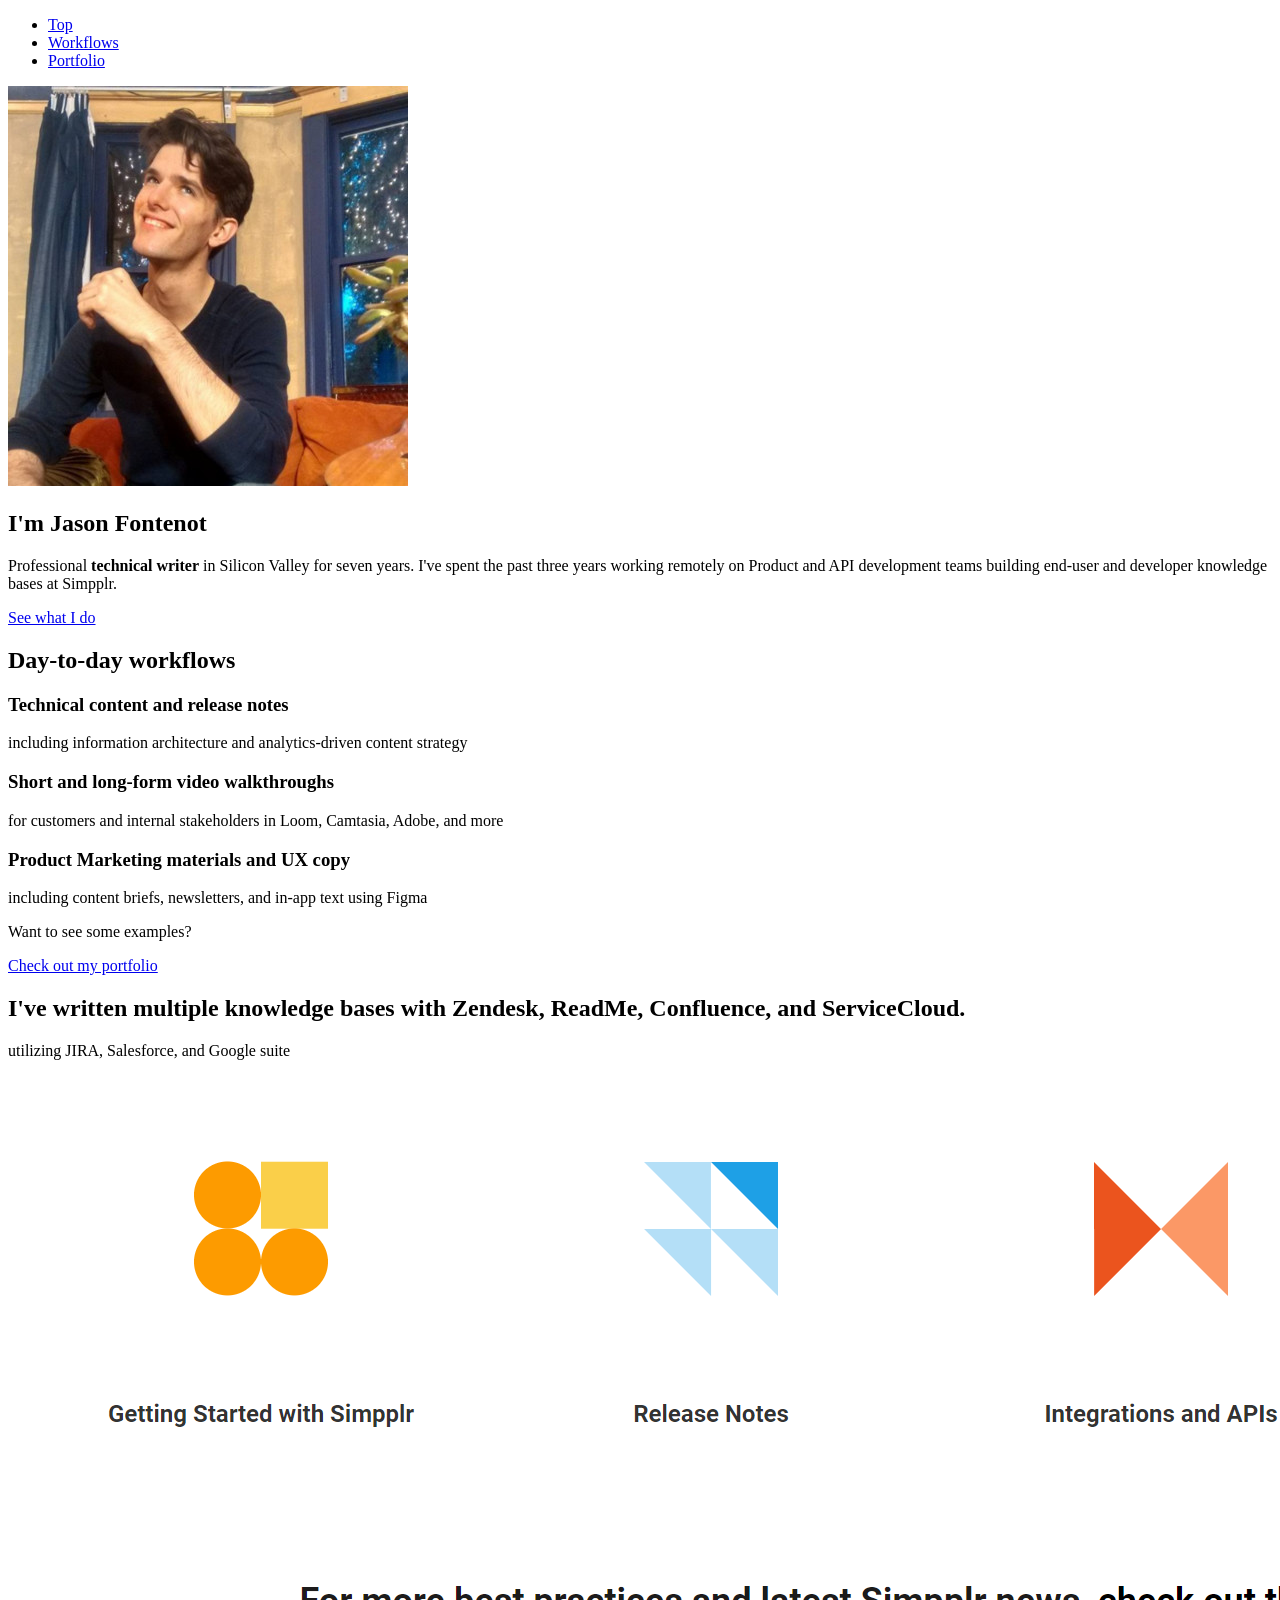
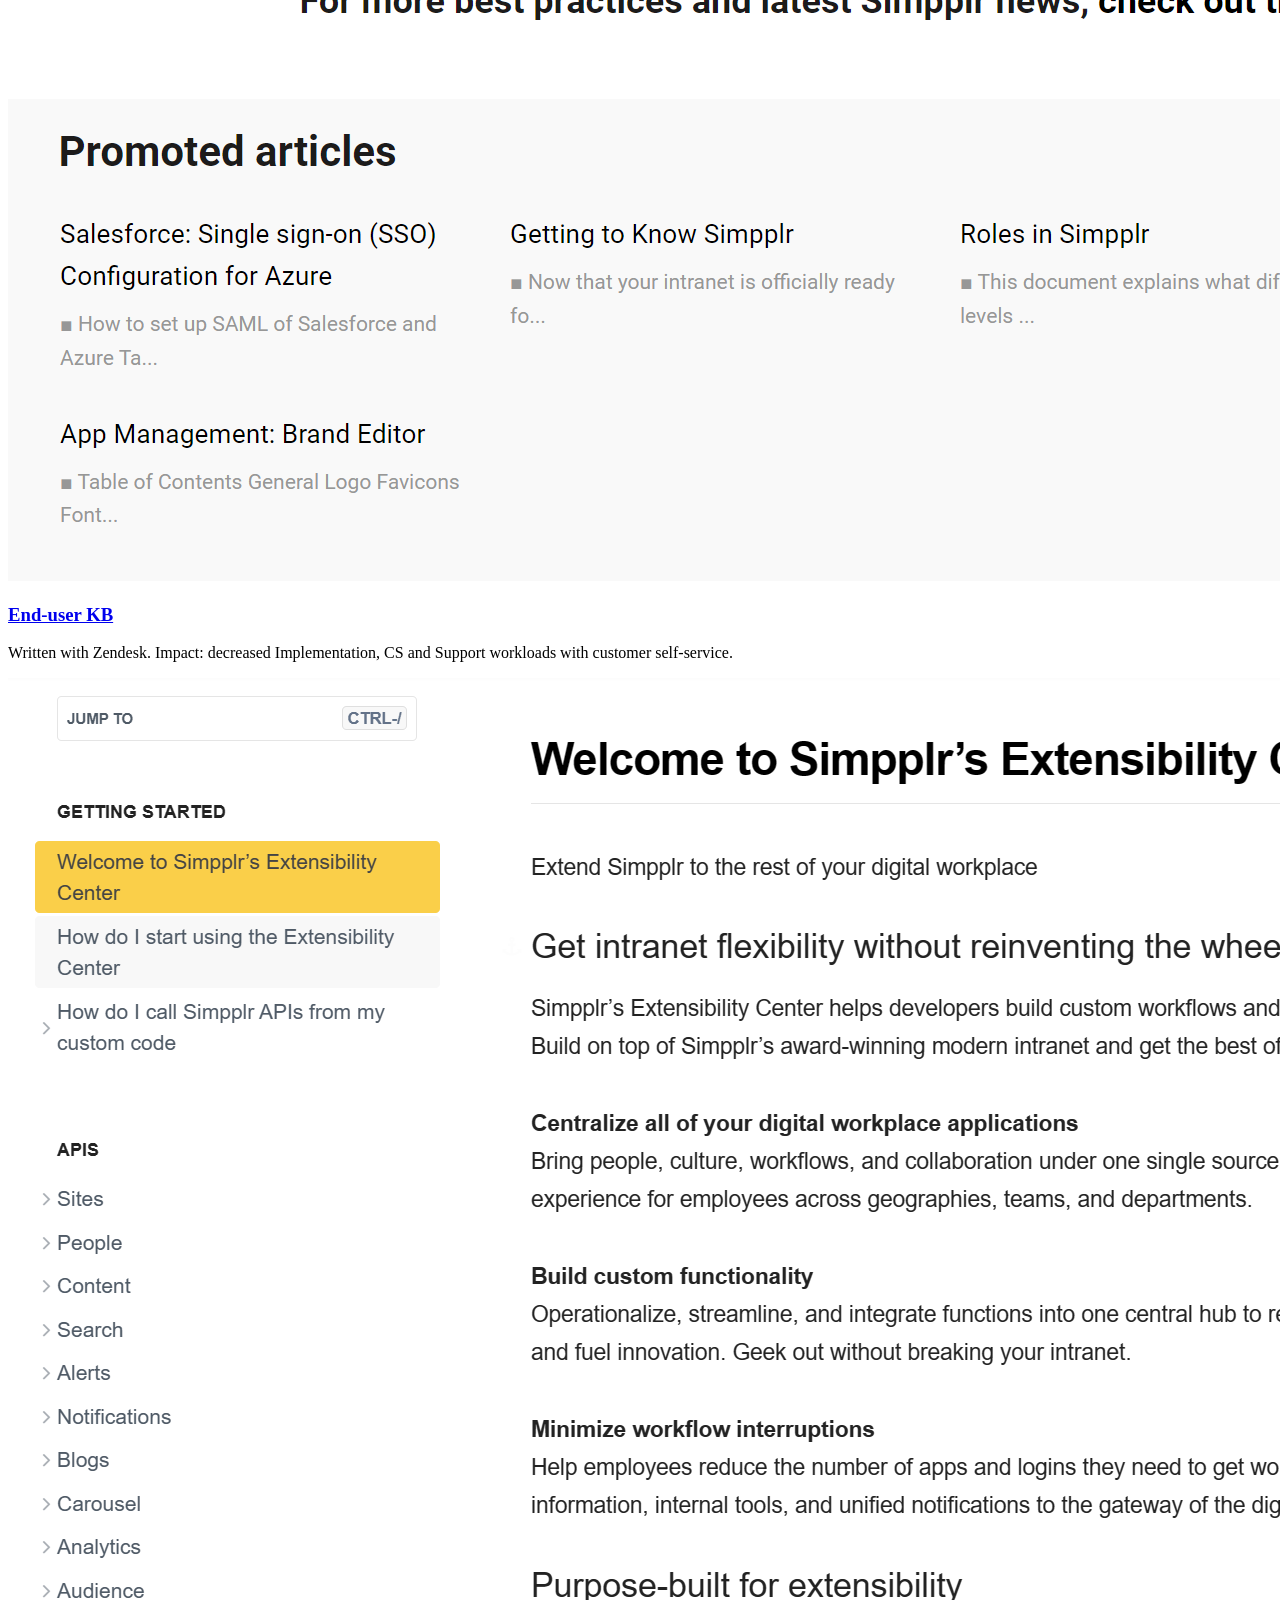
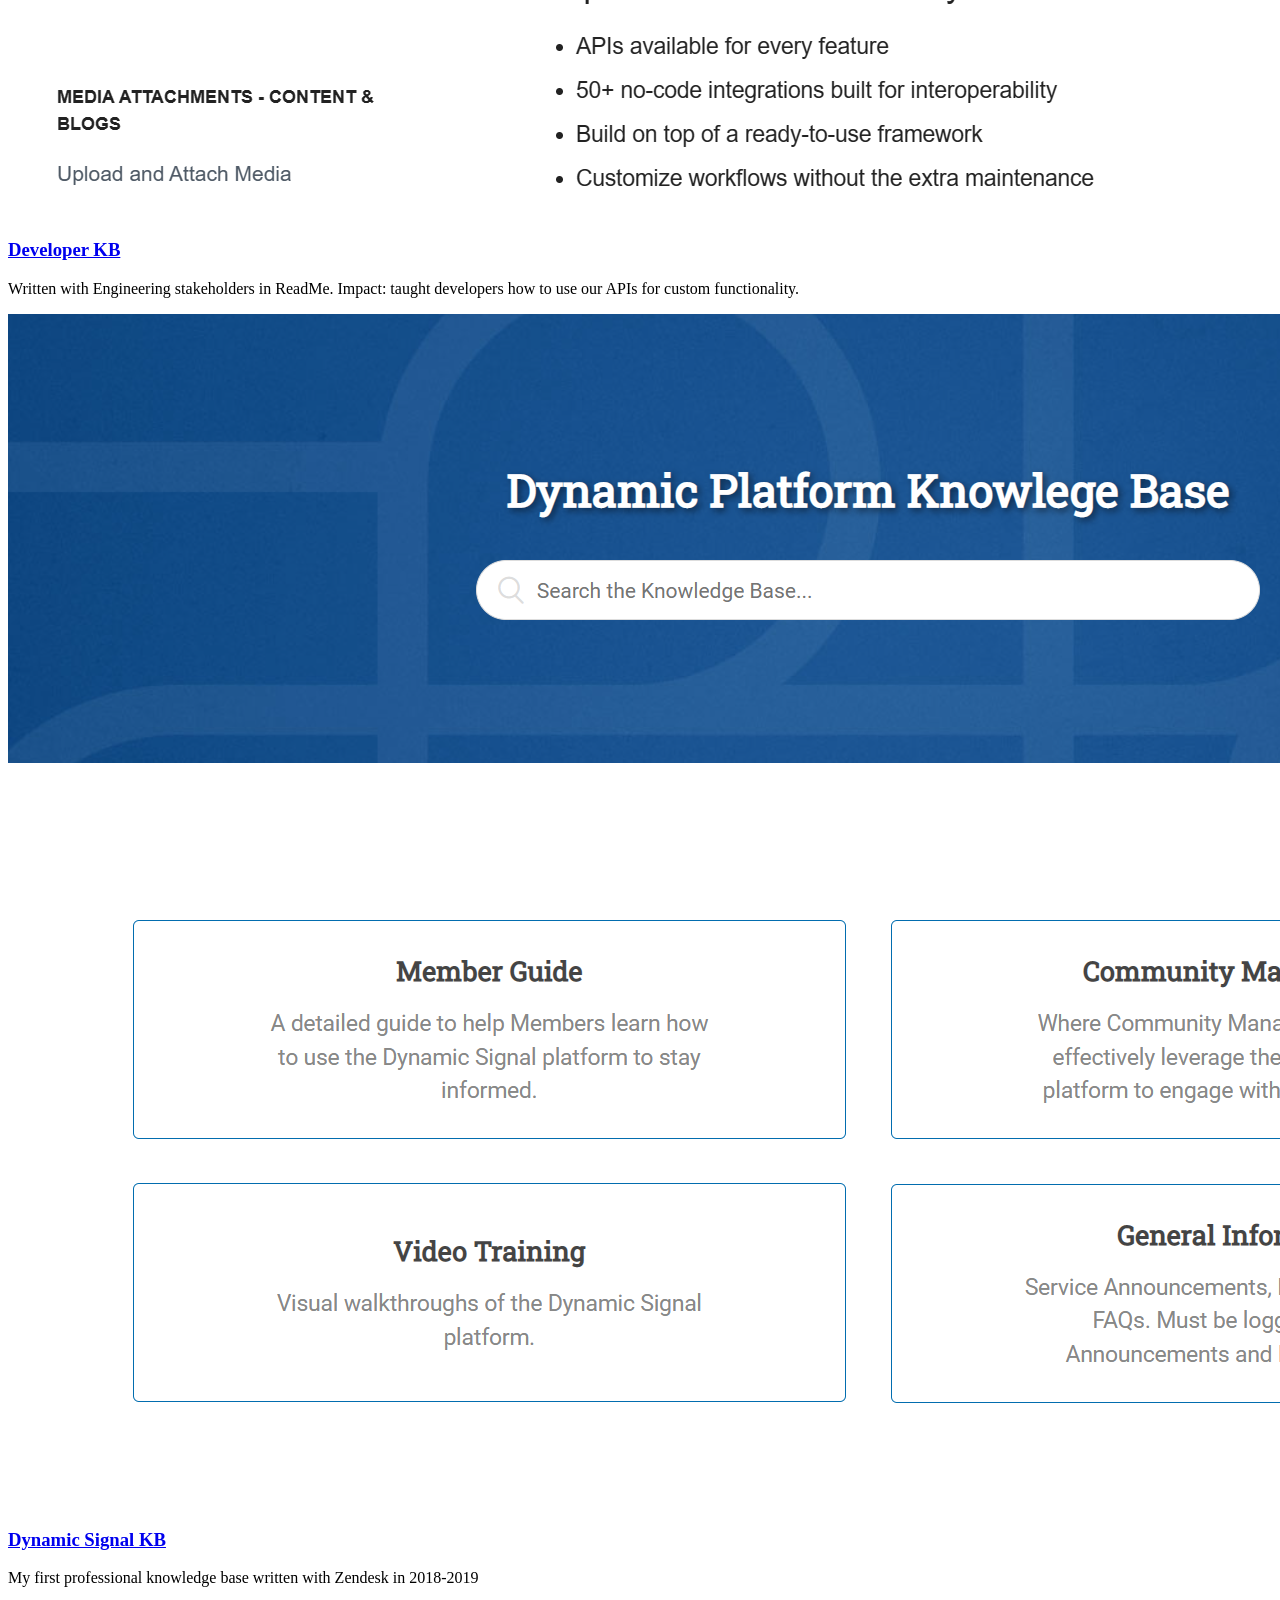
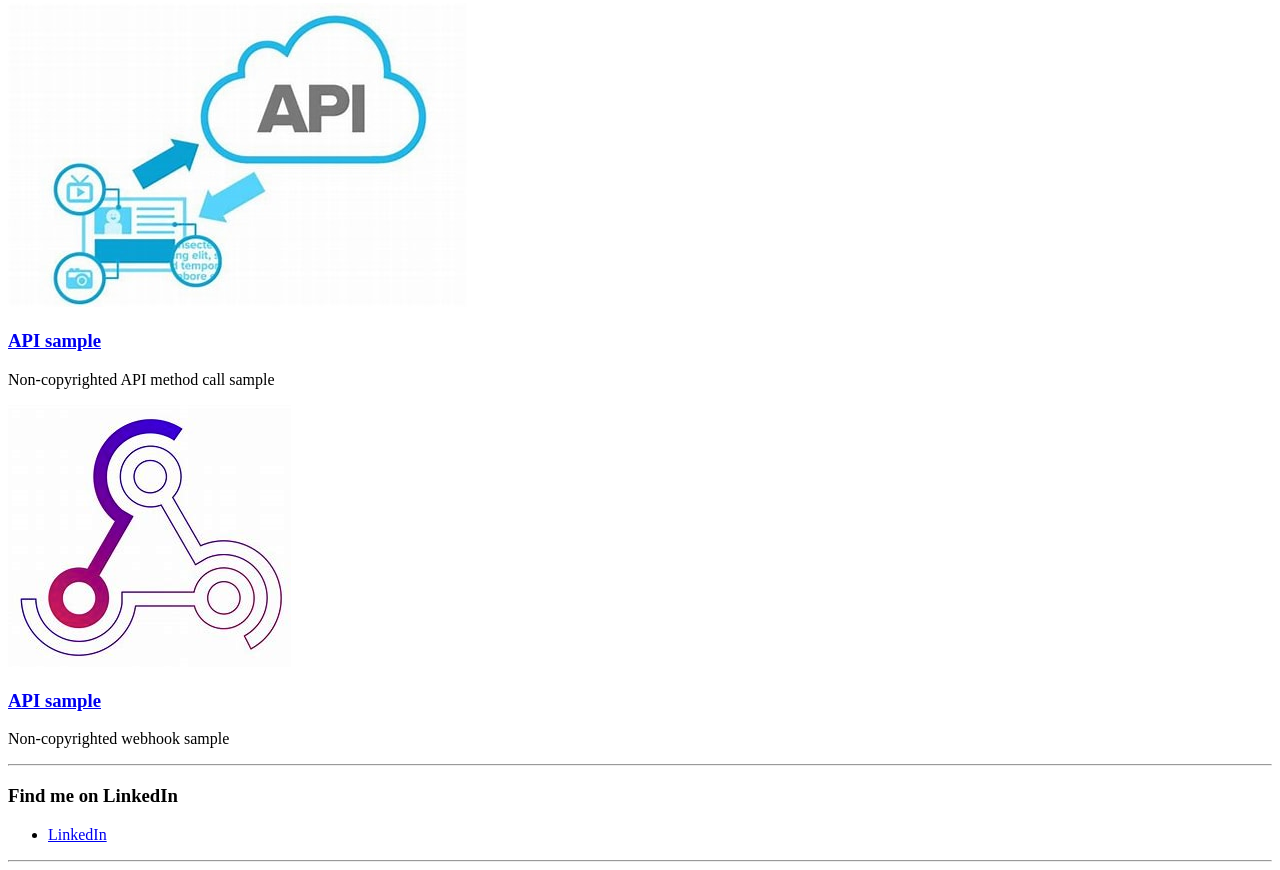
==== commit 5da04f6a: "Add files via upload" ====
--- a/index.html
+++ b/index.html
@@ -1,224 +1,154 @@
 <!DOCTYPE HTML>
 <!--
-	Massively by HTML5 UP
+	Miniport by HTML5 UP
 	html5up.net | @ajlkn
 	Free for personal and commercial use under the CCA 3.0 license (html5up.net/license)
 -->
 <html>
 	<head>
-		<title>Massively by HTML5 UP</title>
+		<title>Miniport by HTML5 UP</title>
 		<meta charset="utf-8" />
 		<meta name="viewport" content="width=device-width, initial-scale=1, user-scalable=no" />
 		<link rel="stylesheet" href="assets/css/main.css" />
-		<noscript><link rel="stylesheet" href="assets/css/noscript.css" /></noscript>
 	</head>
 	<body class="is-preload">
 
-		<!-- Wrapper -->
-			<div id="wrapper" class="fade-in">
+		<!-- Nav -->
+			<nav id="nav">
+				<ul class="container">
+					<li><a href="#top">Top</a></li>
+					<li><a href="#work">Workflows</a></li>
+					<li><a href="#portfolio">Portfolio</a></li>
+				</ul>
+			</nav>
 
-				<!-- Intro -->
-					<div id="intro">
-						<h1>This is<br />
-						My Portfolio</h1>
-						<p>A free, fully responsive HTML5 + CSS3 site template designed by <a href="https://twitter.com/ajlkn">@ajlkn</a> for <a href="https://html5up.net">HTML5 UP</a><br />
-						and released for free under the <a href="https://html5up.net/license">Creative Commons license</a>.</p>
-						<ul class="actions">
-							<li><a href="#header" class="button icon solid solo fa-arrow-down scrolly">Continue</a></li>
-						</ul>
+		<!-- Home -->
+			<article id="top" class="wrapper style1">
+				<div class="container">
+					<div class="row">
+						<div class="col-4 col-5-large col-12-medium">
+							<span class="image fit"><img src="images/me1.jpeg" alt="" /></span>
+						</div>
+						<div class="col-8 col-7-large col-12-medium">
+							<header>
+								<h1>I'm <strong>Jason Fontenot</strong></h1>
+							</header>
+							<p>Professional <strong>technical writer</strong> in Silicon Valley for seven years. I've spent the past three years working remotely on Product and API development teams building end-user and developer knowledge bases at Simpplr.</p>
+							<a href="#work" class="button large scrolly">See what I do</a>
+						</div>
 					</div>
+				</div>
+			</article>
 
-				<!-- Header -->
-					<header id="header">
-						<a href="index.html" class="logo">Massively</a>
+		<!-- Work -->
+			<article id="work" class="wrapper style2">
+				<div class="container">
+					<header>
+						<h2>Day-to-day workflows</h2>
 					</header>
+					<div class="row aln-center">
+						<div class="col-4 col-6-medium col-12-small">
+							<section class="box style1">
+								<span class="icon featured fa-comments"></span>
+								<h3>Technical content and release notes</h3>
+								<p>including information architecture and analytics-driven content strategy</p>
+							</section>
+						</div>
+						<div class="col-4 col-6-medium col-12-small">
+							<section class="box style1">
+								<span class="icon solid featured fa-camera-retro"></span>
+								<h3>Short and long-form video walkthroughs</h3>
+								<p>for customers and internal stakeholders in Loom, Camtasia, Adobe, and more</p>
+							</section>
+						</div>
+						<div class="col-4 col-6-medium col-12-small">
+							<section class="box style1">
+								<span class="icon featured fa-thumbs-up"></span>
+								<h3>Product Marketing materials and UX copy</h3>
+								<p>including content briefs, newsletters, and in-app text using Figma</p>
+							</section>
+						</div>
+					</div>
+					<footer>
+						<p>Want to see some examples?</p>
+						<a href="#portfolio" class="button large scrolly">Check out my portfolio</a>
+					</footer>
+				</div>
+			</article>
 
-				<!-- Nav -->
-					<nav id="nav">
-						<ul class="links">
-							<li class="active"><a href="index.html">This is Massively</a></li>
-							<li><a href="generic.html">Generic Page</a></li>
-							<li><a href="elements.html">Elements Reference</a></li>
-						</ul>
-						<ul class="icons">
-							<li><a href="#" class="icon brands fa-twitter"><span class="label">Twitter</span></a></li>
-							<li><a href="#" class="icon brands fa-facebook-f"><span class="label">Facebook</span></a></li>
-							<li><a href="#" class="icon brands fa-instagram"><span class="label">Instagram</span></a></li>
-							<li><a href="#" class="icon brands fa-github"><span class="label">GitHub</span></a></li>
-						</ul>
-					</nav>
+		<!-- Portfolio -->
+			<article id="portfolio" class="wrapper style3">
+				<div class="container">
+					<header>
+						<h2>I've written multiple knowledge bases with Zendesk, ReadMe, Confluence, and ServiceCloud.</h2>
+						<p>utilizing JIRA, Salesforce, and Google suite</p>
+					</header>
+					<div class="row">
+						<div class="col-4 col-6-medium col-12-small">
+							<article class="box style2">
+								<a href="#" class="image featured"><img src="images/2.png" alt="" /></a>
+								<h3><a href="https://support.simpplr.com">End-user KB</a></h3>
+								<p>Written with Zendesk. Impact: decreased Implementation, CS and Support workloads with customer self-service.</p>
+							</article>
+						</div>
+						<div class="col-4 col-6-medium col-12-small">
+							<article class="box style2">
+								<a href="#" class="image featured"><img src="images/3.png" alt="" /></a>
+								<h3><a href="https://developer.simpplr.com">Developer KB</a></h3>
+								<p>Written with Engineering stakeholders in ReadMe. Impact: taught developers how to use our APIs for custom functionality. </p>
+							</article>
+						</div>
+						<div class="col-4 col-6-medium col-12-small">
+							<article class="box style2">
+								<a href="#" class="image featured"><img src="images/4.png" alt="" /></a>
+								<h3><a href="https://support.dynamicsignal.com">Dynamic Signal KB</a></h3>
+								<p>My first professional knowledge base written with Zendesk in 2018-2019</p>
+							</article>
+						</div>
+						<div class="col-4 col-6-medium col-12-small">
+							<article class="box style2">
+								<a href="#" class="image featured"><img src="images/api_method_call.jpeg" alt="" /></a>
+								<h3><a href="https://drive.google.com/file/d/165rZLOHbau5ZhOkybQP9FbZxu6Ftj5J6/view?usp=share_link">API sample</a></h3>
+								<p>Non-copyrighted API method call sample</p>
+							</article>
+						</div>
+						<div class="col-4 col-6-medium col-12-small">
+							<article class="box style2">
+								<a href="#" class="image featured"><img src="images/webhook3.png" alt="" /></a>
+								<h3><a href="https://drive.google.com/file/d/1gLzHVwP81_8D7y2-YmIqCw_utm7JbhBW/view?usp=share_link">API sample</a></h3>
+								<p>Non-copyrighted webhook sample</p>
+							</article>
+						</div>
+					</div>
+				</div>
+			</article>
 
-				<!-- Main -->
-					<div id="main">
-
-						<!-- Featured Post -->
-							<article class="post featured">
-								<header class="major">
-									<span class="date">April 25, 2017</span>
-									<h2><a href="#">And this is a<br />
-									massive headline</a></h2>
-									<p>Aenean ornare velit lacus varius enim ullamcorper proin aliquam<br />
-									facilisis ante sed etiam magna interdum congue. Lorem ipsum dolor<br />
-									amet nullam sed etiam veroeros.</p>
-								</header>
-								<a href="#" class="image main"><img src="images/pic01.jpg" alt="" /></a>
-								<ul class="actions special">
-									<li><a href="#" class="button large">Full Story</a></li>
-								</ul>
-							</article>
-
-						<!-- Posts -->
-							<section class="posts">
-								<article>
-									<header>
-										<span class="date">April 24, 2017</span>
-										<h2><a href="#">Sed magna<br />
-										ipsum faucibus</a></h2>
-									</header>
-									<a href="#" class="image fit"><img src="images/pic02.jpg" alt="" /></a>
-									<p>Donec eget ex magna. Interdum et malesuada fames ac ante ipsum primis in faucibus. Pellentesque venenatis dolor imperdiet dolor mattis sagittis magna etiam.</p>
-									<ul class="actions special">
-										<li><a href="#" class="button">Full Story</a></li>
-									</ul>
-								</article>
-								<article>
-									<header>
-										<span class="date">April 22, 2017</span>
-										<h2><a href="#">Primis eget<br />
-										imperdiet lorem</a></h2>
-									</header>
-									<a href="#" class="image fit"><img src="images/pic03.jpg" alt="" /></a>
-									<p>Donec eget ex magna. Interdum et malesuada fames ac ante ipsum primis in faucibus. Pellentesque venenatis dolor imperdiet dolor mattis sagittis magna etiam.</p>
-									<ul class="actions special">
-										<li><a href="#" class="button">Full Story</a></li>
-									</ul>
-								</article>
-								<article>
-									<header>
-										<span class="date">April 18, 2017</span>
-										<h2><a href="#">Ante mattis<br />
-										interdum dolor</a></h2>
-									</header>
-									<a href="#" class="image fit"><img src="images/pic04.jpg" alt="" /></a>
-									<p>Donec eget ex magna. Interdum et malesuada fames ac ante ipsum primis in faucibus. Pellentesque venenatis dolor imperdiet dolor mattis sagittis magna etiam.</p>
-									<ul class="actions special">
-										<li><a href="#" class="button">Full Story</a></li>
-									</ul>
-								</article>
-								<article>
-									<header>
-										<span class="date">April 14, 2017</span>
-										<h2><a href="#">Tempus sed<br />
-										nulla imperdiet</a></h2>
-									</header>
-									<a href="#" class="image fit"><img src="images/pic05.jpg" alt="" /></a>
-									<p>Donec eget ex magna. Interdum et malesuada fames ac ante ipsum primis in faucibus. Pellentesque venenatis dolor imperdiet dolor mattis sagittis magna etiam.</p>
-									<ul class="actions special">
-										<li><a href="#" class="button">Full Story</a></li>
-									</ul>
-								</article>
-								<article>
-									<header>
-										<span class="date">April 11, 2017</span>
-										<h2><a href="#">Odio magna<br />
-										sed consectetur</a></h2>
-									</header>
-									<a href="#" class="image fit"><img src="images/pic06.jpg" alt="" /></a>
-									<p>Donec eget ex magna. Interdum et malesuada fames ac ante ipsum primis in faucibus. Pellentesque venenatis dolor imperdiet dolor mattis sagittis magna etiam.</p>
-									<ul class="actions special">
-										<li><a href="#" class="button">Full Story</a></li>
-									</ul>
-								</article>
-								<article>
-									<header>
-										<span class="date">April 7, 2017</span>
-										<h2><a href="#">Augue lorem<br />
-										primis vestibulum</a></h2>
-									</header>
-									<a href="#" class="image fit"><img src="images/pic07.jpg" alt="" /></a>
-									<p>Donec eget ex magna. Interdum et malesuada fames ac ante ipsum primis in faucibus. Pellentesque venenatis dolor imperdiet dolor mattis sagittis magna etiam.</p>
-									<ul class="actions special">
-										<li><a href="#" class="button">Full Story</a></li>
-									</ul>
-								</article>
-							</section>
-
-						<!-- Footer -->
-							<footer>
-								<div class="pagination">
-									<!--<a href="#" class="previous">Prev</a>-->
-									<a href="#" class="page active">1</a>
-									<a href="#" class="page">2</a>
-									<a href="#" class="page">3</a>
-									<span class="extra">&hellip;</span>
-									<a href="#" class="page">8</a>
-									<a href="#" class="page">9</a>
-									<a href="#" class="page">10</a>
-									<a href="#" class="next">Next</a>
-								</div>
-							</footer>
-
+		
+						<div class="col-12">
+							<hr />
+							<h3>Find me on LinkedIn</h3>
+							<ul class="social">
+								<li><a href="https://www.linkedin.com/in/jason-f-2b9b86119/" class="icon brands fa-linkedin-in"><span class="label">LinkedIn</span></a></li>
+								<!--
+								<li><a href="#" class="icon solid fa-rss"><span>RSS</span></a></li>
+								<li><a href="#" class="icon brands fa-instagram"><span>Instagram</span></a></li>
+								<li><a href="#" class="icon brands fa-foursquare"><span>Foursquare</span></a></li>
+								<li><a href="#" class="icon brands fa-skype"><span>Skype</span></a></li>
+								<li><a href="#" class="icon brands fa-soundcloud"><span>Soundcloud</span></a></li>
+								<li><a href="#" class="icon brands fa-youtube"><span>YouTube</span></a></li>
+								<li><a href="#" class="icon brands fa-blogger"><span>Blogger</span></a></li>
+								<li><a href="#" class="icon brands fa-flickr"><span>Flickr</span></a></li>
+								<li><a href="#" class="icon brands fa-vimeo"><span>Vimeo</span></a></li>
+								-->
+							</ul>
+							<hr />
+						</div>
 					</div>
-
-				<!-- Footer -->
-					<footer id="footer">
-						<section>
-							<form method="post" action="#">
-								<div class="fields">
-									<div class="field">
-										<label for="name">Name</label>
-										<input type="text" name="name" id="name" />
-									</div>
-									<div class="field">
-										<label for="email">Email</label>
-										<input type="text" name="email" id="email" />
-									</div>
-									<div class="field">
-										<label for="message">Message</label>
-										<textarea name="message" id="message" rows="3"></textarea>
-									</div>
-								</div>
-								<ul class="actions">
-									<li><input type="submit" value="Send Message" /></li>
-								</ul>
-							</form>
-						</section>
-						<section class="split contact">
-							<section class="alt">
-								<h3>Address</h3>
-								<p>1234 Somewhere Road #87257<br />
-								Nashville, TN 00000-0000</p>
-							</section>
-							<section>
-								<h3>Phone</h3>
-								<p><a href="#">(000) 000-0000</a></p>
-							</section>
-							<section>
-								<h3>Email</h3>
-								<p><a href="#">info@untitled.tld</a></p>
-							</section>
-							<section>
-								<h3>Social</h3>
-								<ul class="icons alt">
-									<li><a href="#" class="icon brands alt fa-twitter"><span class="label">Twitter</span></a></li>
-									<li><a href="#" class="icon brands alt fa-facebook-f"><span class="label">Facebook</span></a></li>
-									<li><a href="#" class="icon brands alt fa-instagram"><span class="label">Instagram</span></a></li>
-									<li><a href="#" class="icon brands alt fa-github"><span class="label">GitHub</span></a></li>
-								</ul>
-							</section>
-						</section>
-					</footer>
-
-				<!-- Copyright -->
-					<div id="copyright">
-						<ul><li>&copy; Untitled</li><li>Design: <a href="https://html5up.net">HTML5 UP</a></li></ul>
-					</div>
-
-			</div>
+				</div>
+			</article>
 
 		<!-- Scripts -->
 			<script src="assets/js/jquery.min.js"></script>
-			<script src="assets/js/jquery.scrollex.min.js"></script>
 			<script src="assets/js/jquery.scrolly.min.js"></script>
 			<script src="assets/js/browser.min.js"></script>
 			<script src="assets/js/breakpoints.min.js"></script>
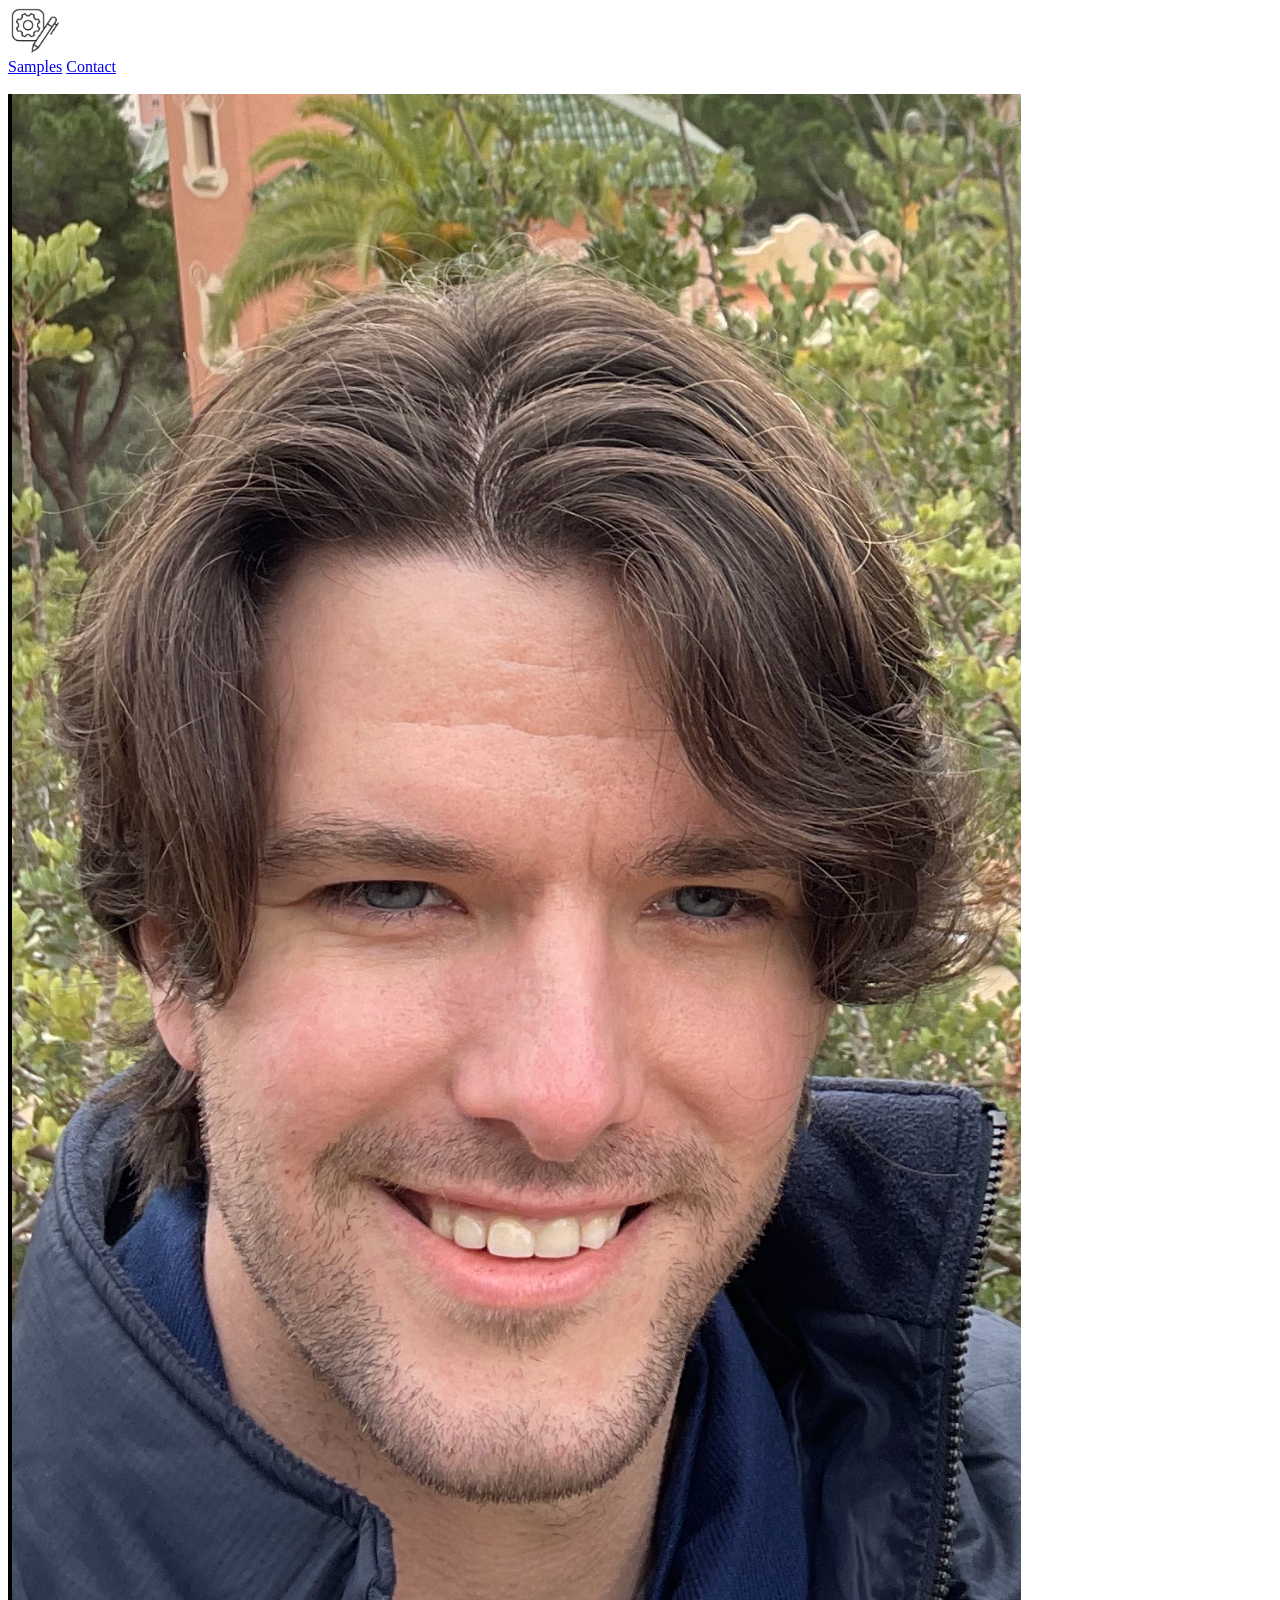
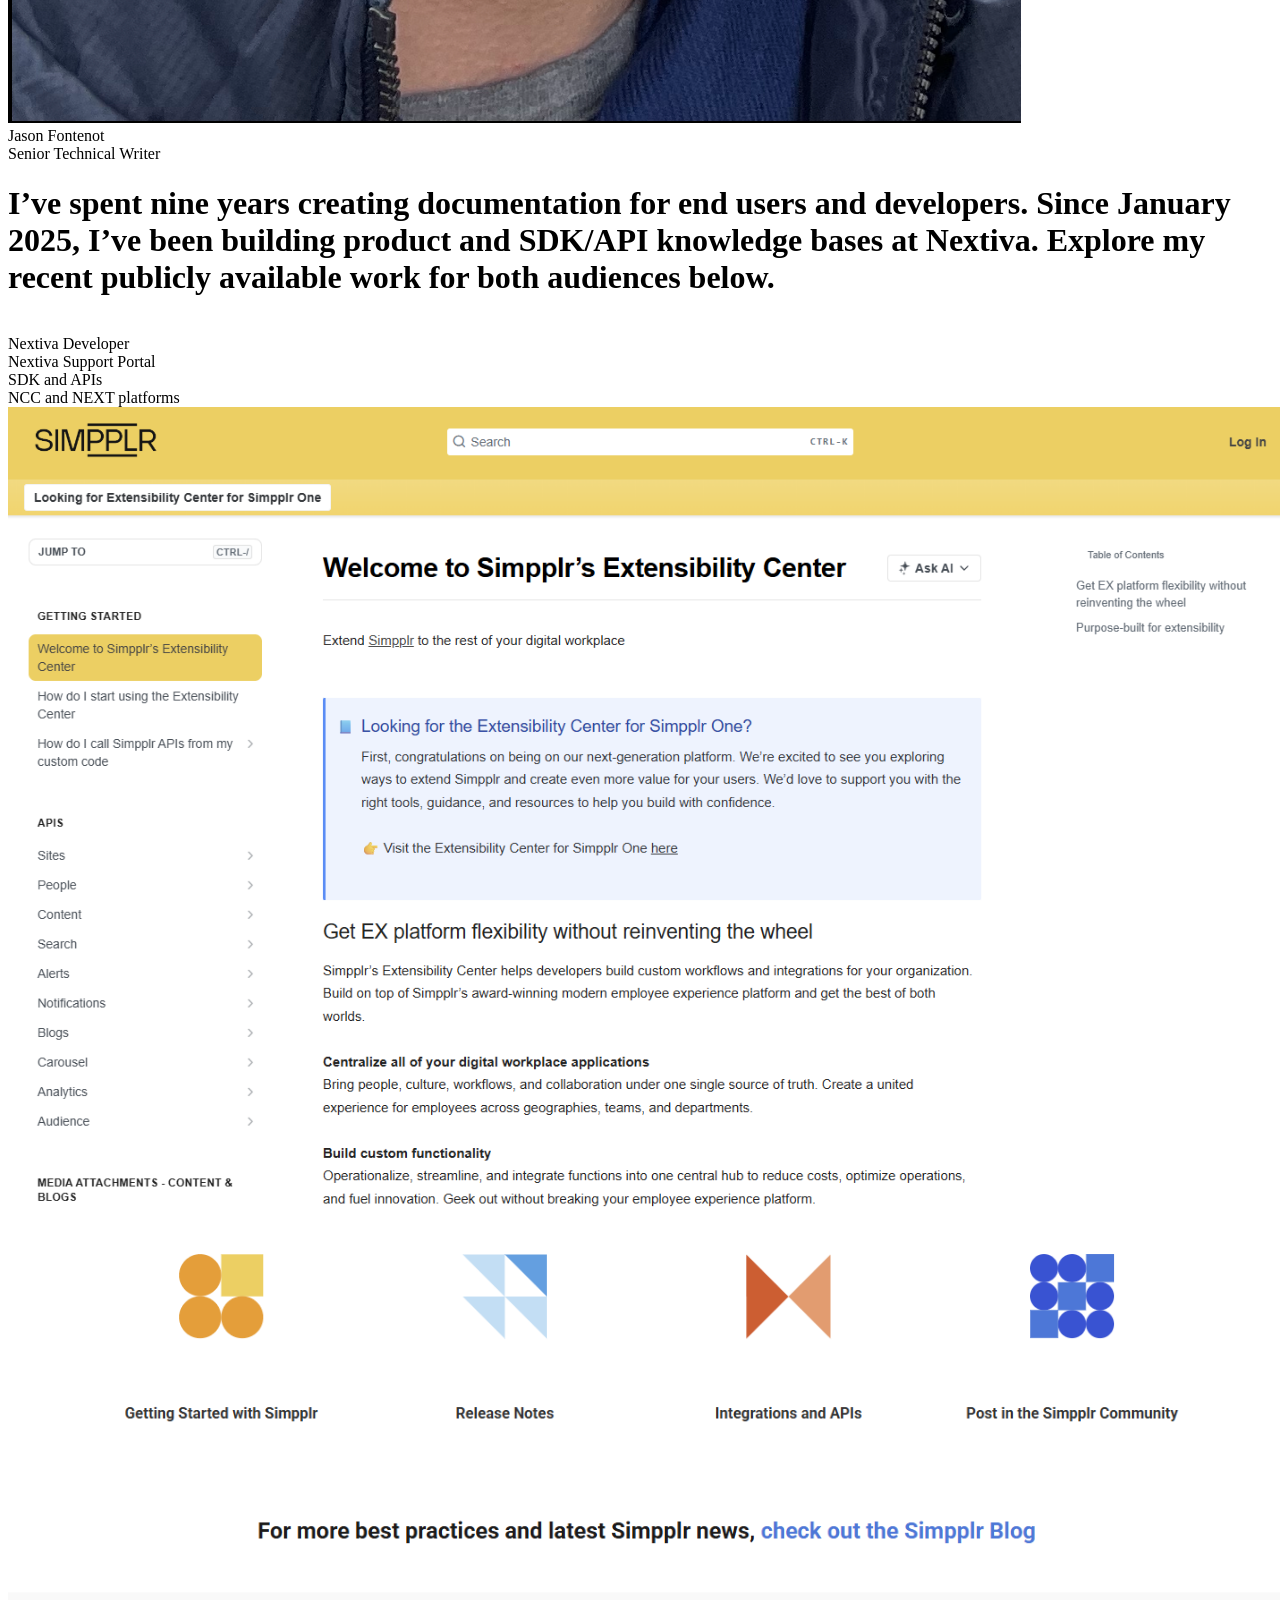
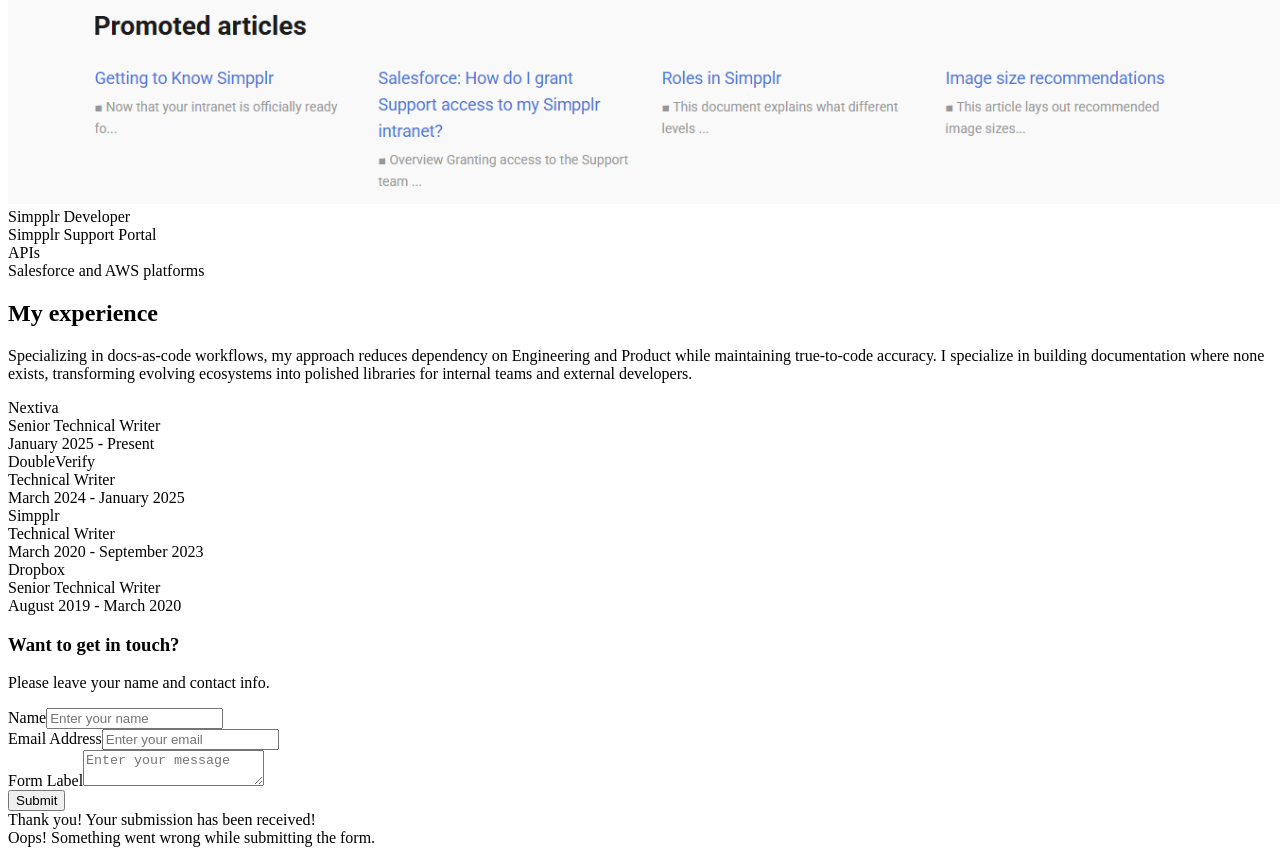
==== commit e58934f8: "Update index.html" ====
--- a/index.html
+++ b/index.html
@@ -5,155 +5,129 @@
 	Free for personal and commercial use under the CCA 3.0 license (html5up.net/license)
 -->
 <html>
-	<head>
-		<title>Miniport by HTML5 UP</title>
-		<meta charset="utf-8" />
-		<meta name="viewport" content="width=device-width, initial-scale=1, user-scalable=no" />
-		<link rel="stylesheet" href="assets/css/main.css" />
-	</head>
-	<body class="is-preload">
-
-		<!-- Nav -->
-			<nav id="nav">
-				<ul class="container">
-					<li><a href="#top">Top</a></li>
-					<li><a href="#work">Workflows</a></li>
-					<li><a href="#portfolio">Portfolio</a></li>
-				</ul>
-			</nav>
-
-		<!-- Home -->
-			<article id="top" class="wrapper style1">
-				<div class="container">
-					<div class="row">
-						<div class="col-4 col-5-large col-12-medium">
-							<span class="image fit"><img src="images/me1.jpeg" alt="" /></span>
-						</div>
-						<div class="col-8 col-7-large col-12-medium">
-							<header>
-								<h1>I'm <strong>Jason Fontenot</strong></h1>
-							</header>
-							<p>Professional <strong>technical writer</strong> in Silicon Valley for seven years. I've spent the past three years working remotely on Product and API development teams building end-user and developer knowledge bases at Simpplr.</p>
-							<a href="#work" class="button large scrolly">See what I do</a>
-						</div>
-					</div>
-				</div>
-			</article>
-
-		<!-- Work -->
-			<article id="work" class="wrapper style2">
-				<div class="container">
-					<header>
-						<h2>Day-to-day workflows</h2>
-					</header>
-					<div class="row aln-center">
-						<div class="col-4 col-6-medium col-12-small">
-							<section class="box style1">
-								<span class="icon featured fa-comments"></span>
-								<h3>Technical content and release notes</h3>
-								<p>including information architecture and analytics-driven content strategy</p>
-							</section>
-						</div>
-						<div class="col-4 col-6-medium col-12-small">
-							<section class="box style1">
-								<span class="icon solid featured fa-camera-retro"></span>
-								<h3>Short and long-form video walkthroughs</h3>
-								<p>for customers and internal stakeholders in Loom, Camtasia, Adobe, and more</p>
-							</section>
-						</div>
-						<div class="col-4 col-6-medium col-12-small">
-							<section class="box style1">
-								<span class="icon featured fa-thumbs-up"></span>
-								<h3>Product Marketing materials and UX copy</h3>
-								<p>including content briefs, newsletters, and in-app text using Figma</p>
-							</section>
-						</div>
-					</div>
-					<footer>
-						<p>Want to see some examples?</p>
-						<a href="#portfolio" class="button large scrolly">Check out my portfolio</a>
-					</footer>
-				</div>
-			</article>
-
-		<!-- Portfolio -->
-			<article id="portfolio" class="wrapper style3">
-				<div class="container">
-					<header>
-						<h2>I've written multiple knowledge bases with Zendesk, ReadMe, Confluence, and ServiceCloud.</h2>
-						<p>utilizing JIRA, Salesforce, and Google suite</p>
-					</header>
-					<div class="row">
-						<div class="col-4 col-6-medium col-12-small">
-							<article class="box style2">
-								<a href="#" class="image featured"><img src="images/2.png" alt="" /></a>
-								<h3><a href="https://support.simpplr.com">End-user KB</a></h3>
-								<p>Written with Zendesk. Impact: decreased Implementation, CS and Support workloads with customer self-service.</p>
-							</article>
-						</div>
-						<div class="col-4 col-6-medium col-12-small">
-							<article class="box style2">
-								<a href="#" class="image featured"><img src="images/3.png" alt="" /></a>
-								<h3><a href="https://developer.simpplr.com">Developer KB</a></h3>
-								<p>Written with Engineering stakeholders in ReadMe. Impact: taught developers how to use our APIs for custom functionality. </p>
-							</article>
-						</div>
-						<div class="col-4 col-6-medium col-12-small">
-							<article class="box style2">
-								<a href="#" class="image featured"><img src="images/4.png" alt="" /></a>
-								<h3><a href="https://support.dynamicsignal.com">Dynamic Signal KB</a></h3>
-								<p>My first professional knowledge base written with Zendesk in 2018-2019</p>
-							</article>
-						</div>
-						<div class="col-4 col-6-medium col-12-small">
-							<article class="box style2">
-								<a href="#" class="image featured"><img src="images/api_method_call.jpeg" alt="" /></a>
-								<h3><a href="https://drive.google.com/file/d/165rZLOHbau5ZhOkybQP9FbZxu6Ftj5J6/view?usp=share_link">API sample</a></h3>
-								<p>Non-copyrighted API method call sample</p>
-							</article>
-						</div>
-						<div class="col-4 col-6-medium col-12-small">
-							<article class="box style2">
-								<a href="#" class="image featured"><img src="images/webhook3.png" alt="" /></a>
-								<h3><a href="https://drive.google.com/file/d/1gLzHVwP81_8D7y2-YmIqCw_utm7JbhBW/view?usp=share_link">API sample</a></h3>
-								<p>Non-copyrighted webhook sample</p>
-							</article>
-						</div>
-					</div>
-				</div>
-			</article>
-
-		
-						<div class="col-12">
-							<hr />
-							<h3>Find me on LinkedIn</h3>
-							<ul class="social">
-								<li><a href="https://www.linkedin.com/in/jason-f-2b9b86119/" class="icon brands fa-linkedin-in"><span class="label">LinkedIn</span></a></li>
-								<!--
-								<li><a href="#" class="icon solid fa-rss"><span>RSS</span></a></li>
-								<li><a href="#" class="icon brands fa-instagram"><span>Instagram</span></a></li>
-								<li><a href="#" class="icon brands fa-foursquare"><span>Foursquare</span></a></li>
-								<li><a href="#" class="icon brands fa-skype"><span>Skype</span></a></li>
-								<li><a href="#" class="icon brands fa-soundcloud"><span>Soundcloud</span></a></li>
-								<li><a href="#" class="icon brands fa-youtube"><span>YouTube</span></a></li>
-								<li><a href="#" class="icon brands fa-blogger"><span>Blogger</span></a></li>
-								<li><a href="#" class="icon brands fa-flickr"><span>Flickr</span></a></li>
-								<li><a href="#" class="icon brands fa-vimeo"><span>Vimeo</span></a></li>
-								-->
-							</ul>
-							<hr />
-						</div>
-					</div>
-				</div>
-			</article>
-
-		<!-- Scripts -->
-			<script src="assets/js/jquery.min.js"></script>
-			<script src="assets/js/jquery.scrolly.min.js"></script>
-			<script src="assets/js/browser.min.js"></script>
-			<script src="assets/js/breakpoints.min.js"></script>
-			<script src="assets/js/util.js"></script>
-			<script src="assets/js/main.js"></script>
-
-	</body>
-</html>+<body class="body">
+  <div data-collapse="medium" data-animation="default" data-duration="400" data-easing="ease" data-easing2="ease" role="banner" class="navigation w-nav">
+    <div class="navigation-items">
+      <a href="/" aria-current="page" class="logo-link w-nav-brand w--current"><img src="images/tw_icon.png" width="54" sizes="(max-width: 479px) 77vw, 54px" srcset="images/tw_icon.png 500w, images/tw_icon.png 584w" alt="" class="logo-image"></a>
+      <div class="navigation-wrap">
+        <nav role="navigation" class="navigation-items w-nav-menu">
+          <a href="#KB-Samples" class="navigation-item w-nav-link">Samples</a>
+          <a href="#Contact" class="navigation-item w-nav-link">Contact</a>
+        </nav>
+        <div class="menu-button w-nav-button"><img src="images/menu-icon_1menu-icon.png" width="22" alt="" class="menu-icon"></div>
+      </div>
+    </div>
+  </div>
+  <div class="section">
+    <div class="top-container"><img src="images/profile_picture.png" loading="lazy" sizes="(max-width: 1013px) 100vw, 1013px" srcset="images/profile_picture-p-500.png 500w, images/profile_picture-p-800.png 800w, images/profile_picture.png 1013w" alt="" class="image-13">
+      <div class="intro-wrap">
+        <div class="name-text">Jason Fontenot</div>
+        <div class="paragraph-light">Senior Technical Writer</div>
+        <h1 class="paragraph-bigger">I’ve spent nine years creating documentation for end users and developers. Since January 2025, I’ve been building product and SDK/API knowledge bases at Nextiva. Explore my recent publicly available work for both audiences below.</h1>
+      </div>
+    </div>
+  </div>
+  <section id="KB-Samples">
+    <div class="image-row">
+      <a href="https://developer.nextiva.com/nextiva/docs/overview-of-sdks" target="_blank" class="screenshot-block w-inline-block"><img src="images/portfolio-1---wide.png" loading="lazy" width="343" sizes="(max-width: 479px) 100vw, 343px" alt="" srcset="images/60ef653bd9387bc0af1f4e6c0bbcd769_portfolio-1---wide-p-500.png 500w, images/60ef653bd9387bc0af1f4e6c0bbcd769_portfolio-1---wide-p-800.png 800w, images/portfolio-1---wide.png 837w" class="image-9"></a>
+      <a href="https://help.nextiva.com/" target="_blank" class="screenshot-block-2 w-inline-block"><img src="images/portfolio-2---wide.png" loading="lazy" width="414" sizes="(max-width: 479px) 100vw, 414px" alt="" srcset="images/2aca395a662bdd33de7a3c1a9079e3d3_portfolio-2---wide-p-500.png 500w, images/2aca395a662bdd33de7a3c1a9079e3d3_portfolio-2---wide-p-800.png 800w, images/2aca395a662bdd33de7a3c1a9079e3d3_portfolio-2---wide-p-1080.png 1080w, images/portfolio-2---wide.png 1388w" class="image-10"></a>
+    </div>
+  </section>
+  <div class="image-description-row">
+    <div class="description-top">
+      <div class="description-header-left">Nextiva Developer </div>
+    </div>
+    <div class="description">
+      <div class="description-header-right">Nextiva Support Portal</div>
+    </div>
+  </div>
+  <div class="image-description-row">
+    <div class="description-top">
+      <div class="description-body-text paragraph-light">SDK and APIs</div>
+    </div>
+    <div class="description-right">
+      <div class="description-body-text-right paragraph-light">NCC and NEXT platforms</div>
+    </div>
+  </div>
+  <div class="div-block-3"></div>
+  <section class="image-row">
+    <a href="https://developer.simpplr.com/reference" target="_blank" class="screenshot-block w-inline-block"><img src="images/simpplr_developer_kb.png" loading="lazy" sizes="(max-width: 1431px) 100vw, 1431px" srcset="images/simpplr_developer_kb-p-500.png 500w, images/simpplr_developer_kb-p-800.png 800w, images/simpplr_developer_kb-p-1080.png 1080w, images/simpplr_developer_kb.png 1431w" alt="" class="image-11"></a>
+    <a href="https://support.simpplr.com/hc/en-us" target="_blank" class="screenshot-block-2 w-inline-block"><img src="images/support_simpplr.png" loading="lazy" sizes="(max-width: 1354px) 100vw, 1354px" srcset="images/support_simpplr-p-500.png 500w, images/support_simpplr-p-800.png 800w, images/support_simpplr-p-1080.png 1080w, images/support_simpplr.png 1354w" alt="" class="image-12"></a>
+  </section>
+  <div class="image-description-row">
+    <div class="description-top">
+      <div class="description-header-left">Simpplr Developer</div>
+    </div>
+    <div class="description">
+      <div class="description-header-right">Simpplr Support Portal</div>
+    </div>
+  </div>
+  <div class="image-description-row">
+    <div class="description-top">
+      <div class="description-body-text paragraph-light">APIs</div>
+    </div>
+    <div class="description-right">
+      <div class="description-body-text-right paragraph-light">Salesforce and AWS platforms</div>
+    </div>
+  </div>
+  <div class="section">
+    <div class="container">
+      <div class="carrer-headline-wrap">
+        <h2 class="heading">My experience</h2>
+        <p class="paragraph-light">Specializing in docs-as-code workflows, my approach reduces dependency on Engineering and Product while maintaining true-to-code accuracy. I specialize in building documentation where none exists, transforming evolving ecosystems into polished libraries for internal teams and external developers.</p>
+      </div>
+      <div class="w-layout-grid work-experience-grid">
+        <div id="w-node-dff26f68-5731-3efa-d3dd-8f65c72d8fc9-64e4bc10" class="work-position-wrap">
+          <div class="description-header">Nextiva</div>
+          <div class="paragraph-light cc-position-name">Senior Technical Writer</div>
+          <div id="Contact" class="paragraph-tiny cc-paragraph-tiny-light">January 2025 - Present<br></div>
+        </div>
+        <div id="w-node-dff26f68-5731-3efa-d3dd-8f65c72d8fd1-64e4bc10" class="work-position-wrap">
+          <div class="description-header">DoubleVerify</div>
+          <div class="paragraph-light cc-position-name">Technical Writer</div>
+          <div class="paragraph-tiny cc-paragraph-tiny-light">March 2024 - January 2025<br></div>
+        </div>
+        <div id="w-node-dff26f68-5731-3efa-d3dd-8f65c72d8fd9-64e4bc10" class="work-position-wrap">
+          <div class="description-header">Simpplr</div>
+          <div class="paragraph-light cc-position-name">Technical Writer</div>
+          <div class="paragraph-tiny cc-paragraph-tiny-light">March 2020 - September 2023<br></div>
+        </div>
+        <div id="w-node-dff26f68-5731-3efa-d3dd-8f65c72d8fe1-64e4bc10" class="work-position-wrap">
+          <div class="description-header">Dropbox</div>
+          <div class="paragraph-light cc-position-name">Senior Technical Writer</div>
+          <div class="paragraph-tiny cc-paragraph-tiny-light">August 2019 - March 2020<br></div>
+        </div>
+      </div>
+    </div>
+  </div>
+  <div class="section cc-contact">
+    <div class="container">
+      <div class="contact">
+        <div class="contact-headline">
+          <h3 class="heading-2">Want to get in touch?<br></h3>
+          <p class="paragraph-light">Please leave your name and contact info.</p>
+        </div>
+        <div class="contact-form-wrap">
+          <div class="w-form">
+            <form id="wf-form-Email-Form" name="wf-form-Email-Form" data-name="Email Form" method="get" class="contact-form" data-wf-page-id="69cf3d600cb67d6764e4bc10" data-wf-element-id="d783a17e-0b35-a13a-0448-a852d0df4a30">
+              <div class="w-layout-grid contact-form-grid">
+                <div id="w-node-d783a17e-0b35-a13a-0448-a852d0df4a32-d0df4a24"><label for="Name-3" class="field-label">Name</label><input class="text-field w-input" maxlength="256" name="Name" data-name="Name" placeholder="Enter your name" type="text" id="Name"></div>
+                <div id="w-node-d783a17e-0b35-a13a-0448-a852d0df4a36-d0df4a24"><label for="Email-3" class="field-label-3">Email Address</label><input class="text-field w-input" maxlength="256" name="Email" data-name="Email" placeholder="Enter your email" type="email" id="Email" required=""></div>
+                <div id="w-node-d783a17e-0b35-a13a-0448-a852d0df4a3a-d0df4a24"><label for="Message" class="field-label-2">Form Label</label><textarea id="Message" name="Message" placeholder="Enter your message" maxlength="5000" data-name="Message" class="text-field cc-textarea w-input"></textarea></div>
+              </div><input type="submit" data-wait="Please wait..." class="primary-button w-button" value="Submit">
+            </form>
+            <div class="status-message cc-success-message w-form-done">
+              <div>Thank you! Your submission has been received!</div>
+            </div>
+            <div class="status-message cc-error-message w-form-fail">
+              <div>Oops! Something went wrong while submitting the form.</div>
+            </div>
+          </div>
+        </div>
+      </div>
+    </div>
+  </div>
+  <script src="https://d3e54v103j8qbb.cloudfront.net/js/jquery-3.5.1.min.dc5e7f18c8.js?site=69cf3d5f0cb67d6764e4bbd6" type="text/javascript" integrity="sha256-9/aliU8dGd2tb6OSsuzixeV4y/faTqgFtohetphbbj0=" crossorigin="anonymous"></script>
+  <script src="js/webflow.js" type="text/javascript"></script>
+</body>
+</html>
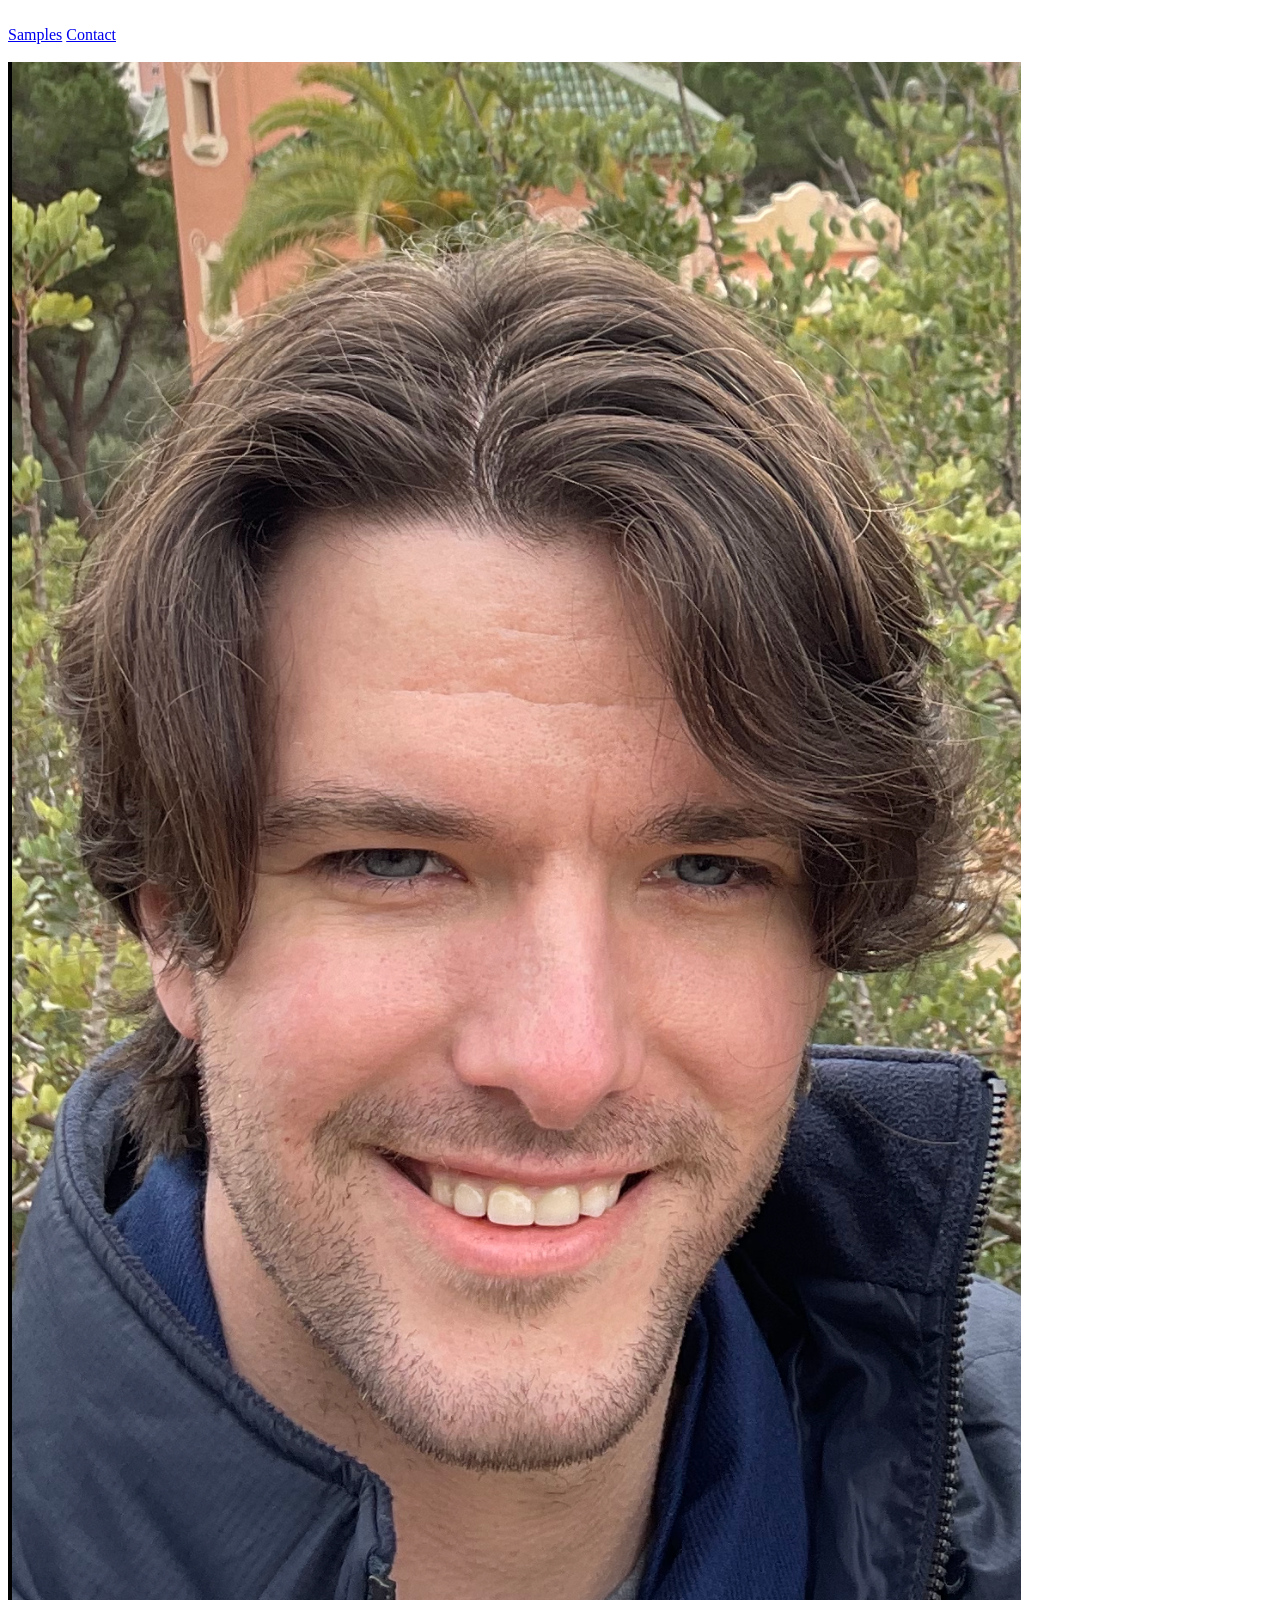
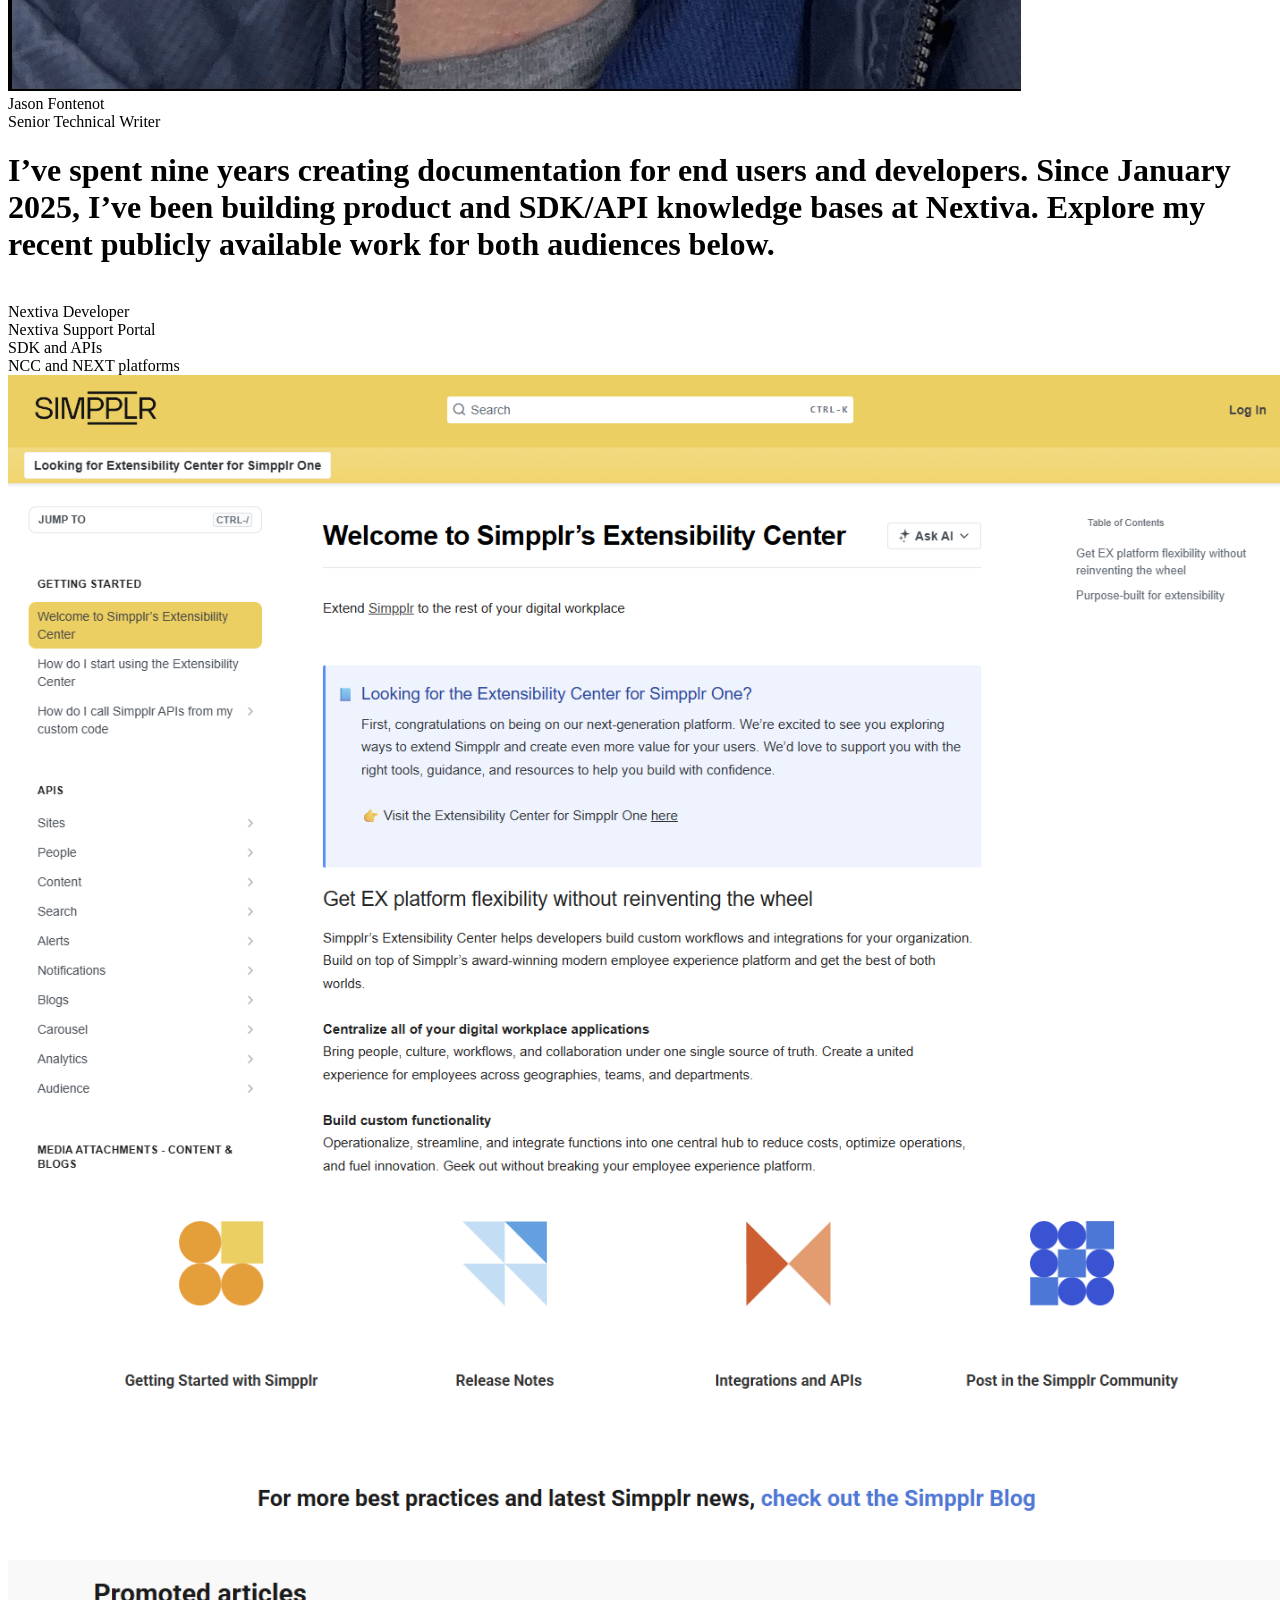
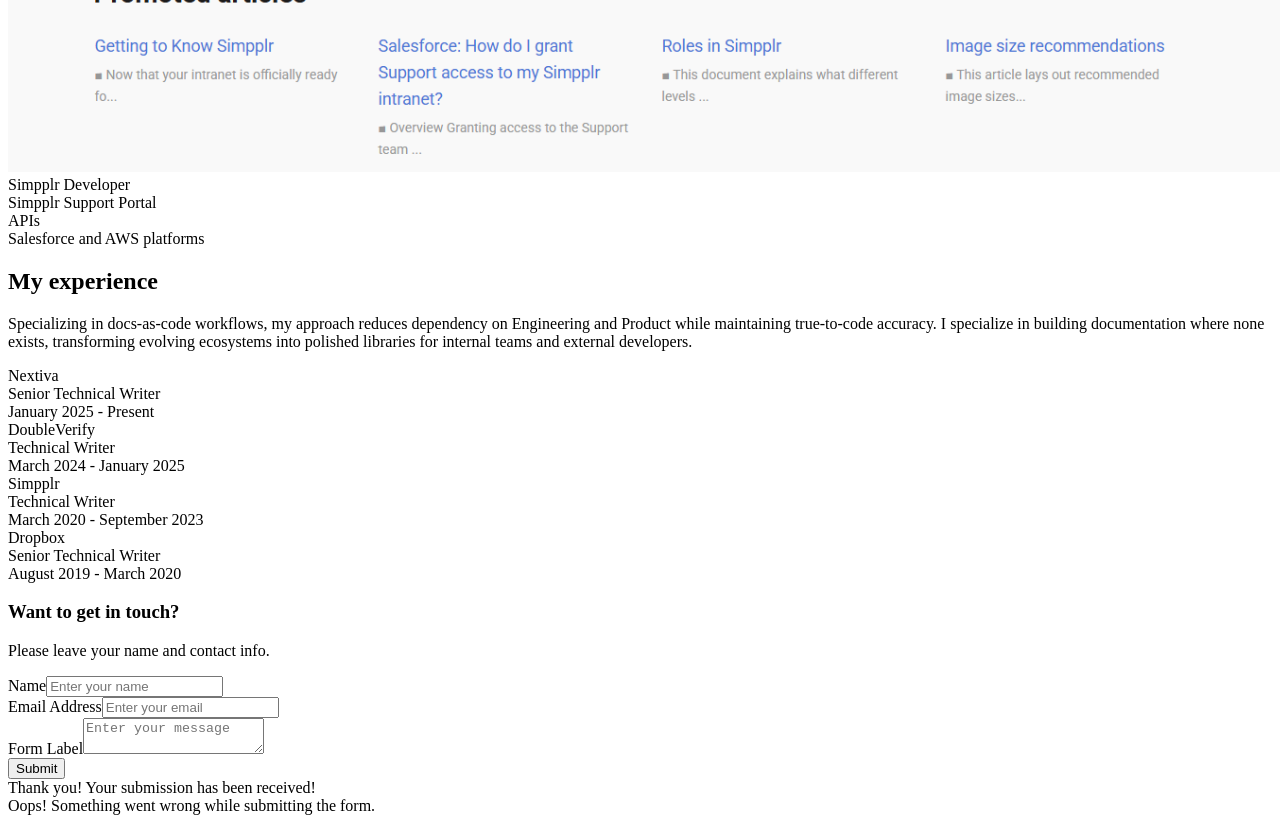
==== commit 747812bf: "Update index.html" ====
--- a/index.html
+++ b/index.html
@@ -1,14 +1,29 @@
-<!DOCTYPE HTML>
-<!--
-	Miniport by HTML5 UP
-	html5up.net | @ajlkn
-	Free for personal and commercial use under the CCA 3.0 license (html5up.net/license)
--->
-<html>
+<!DOCTYPE html><!--  This site was created in Webflow. https://webflow.com  --><!--  Last Published: Thu Apr 09 2026 16:10:09 GMT+0000 (Coordinated Universal Time)  -->
+<html data-wf-page="69cf3d600cb67d6764e4bc10" data-wf-site="69cf3d5f0cb67d6764e4bbd6">
+<head>
+  <meta charset="utf-8">
+  <title>Portfolio - Webflow HTML website template</title>
+  <meta content="Portfolio - Webflow HTML website template" property="og:title">
+  <meta content="https://uploads-ssl.webflow.com/5c6e6f46bf98b2013cf621c5/5cdbf62c56d6dd3315e2b16b_Portfolio%20SEO.jpg" property="og:image">
+  <meta content="Portfolio - Webflow HTML website template" property="twitter:title">
+  <meta content="https://uploads-ssl.webflow.com/5c6e6f46bf98b2013cf621c5/5cdbf62c56d6dd3315e2b16b_Portfolio%20SEO.jpg" property="twitter:image">
+  <meta content="width=device-width, initial-scale=1" name="viewport">
+  <meta content="Webflow" name="generator">
+  <link href="css/normalize.css" rel="stylesheet" type="text/css">
+  <link href="css/webflow.css" rel="stylesheet" type="text/css">
+  <link href="css/jasons-wondrous-site-6c0761.webflow.css" rel="stylesheet" type="text/css">
+  <link href="https://fonts.googleapis.com" rel="preconnect">
+  <link href="https://fonts.gstatic.com" rel="preconnect" crossorigin="anonymous">
+  <script src="https://ajax.googleapis.com/ajax/libs/webfont/1.6.26/webfont.js" type="text/javascript"></script>
+  <script type="text/javascript">WebFont.load({  google: {    families: ["Montserrat:100,100italic,200,200italic,300,300italic,400,400italic,500,500italic,600,600italic,700,700italic,800,800italic,900,900italic"]  }});</script>
+  <script type="text/javascript">!function(o,c){var n=c.documentElement,t=" w-mod-";n.className+=t+"js",("ontouchstart"in o||o.DocumentTouch&&c instanceof DocumentTouch)&&(n.className+=t+"touch")}(window,document);</script>
+  <link href="images/favicon.ico" rel="shortcut icon" type="image/x-icon">
+  <link href="images/webclip.png" rel="apple-touch-icon">
+</head>
 <body class="body">
   <div data-collapse="medium" data-animation="default" data-duration="400" data-easing="ease" data-easing2="ease" role="banner" class="navigation w-nav">
     <div class="navigation-items">
-      <a href="/" aria-current="page" class="logo-link w-nav-brand w--current"><img src="images/tw_icon.png" width="54" sizes="(max-width: 479px) 77vw, 54px" srcset="images/tw_icon.png 500w, images/tw_icon.png 584w" alt="" class="logo-image"></a>
+      <a href="index.html" aria-current="page" class="logo-link w-nav-brand w--current"><img src="images/tw_icon.png" width="54" sizes="(max-width: 479px) 77vw, 54px" srcset="images/tw_icon-p-500.png 500w, images/tw_icon.png 584w" alt="" class="logo-image"></a>
       <div class="navigation-wrap">
         <nav role="navigation" class="navigation-items w-nav-menu">
           <a href="#KB-Samples" class="navigation-item w-nav-link">Samples</a>
